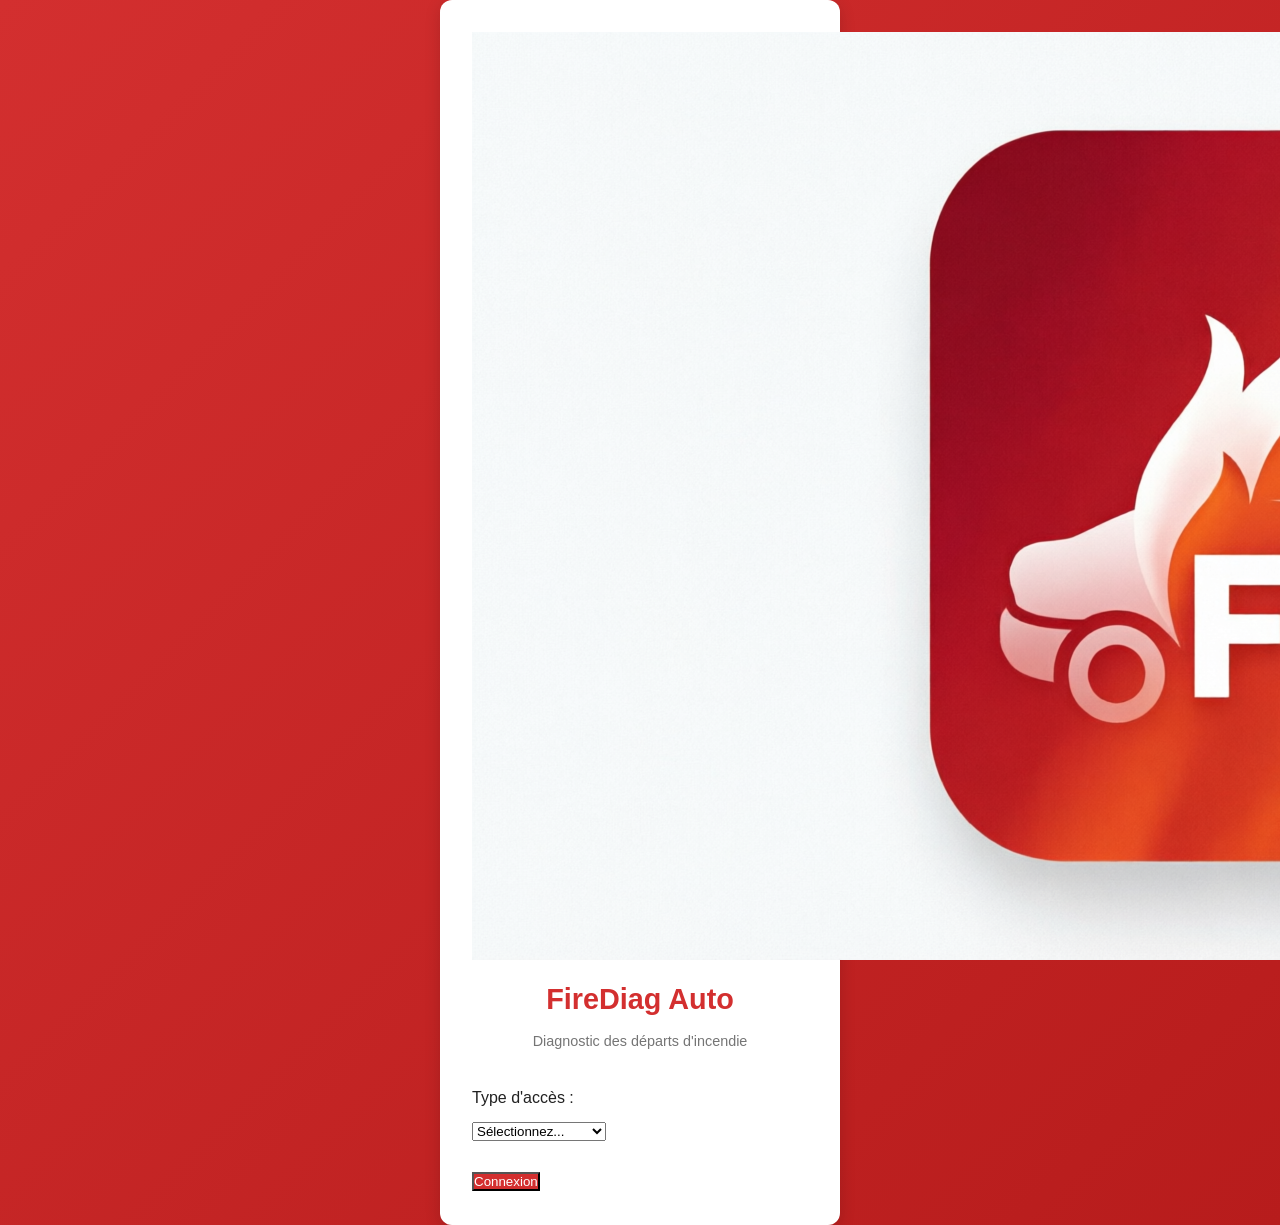
==== index.html @ faee96c7 "Update index.html for UI and functionality improvements" ====
<!DOCTYPE html>
<html lang="fr">
<head>
    <meta charset="UTF-8">
    <meta name="viewport" content="width=device-width, initial-scale=1.0">
    <meta name="theme-color" content="#d32f2f">
    <title>FireDiag Auto</title>
    <link rel="manifest" href="manifest.json">
    <link rel="stylesheet" href="css/style.css">
    <link rel="icon" href="images/icon-192.png">
</head>
<body>
    <!-- ÉCRAN DE CONNEXION -->
    <div id="loginScreen" class="screen active">
        <div class="login-container">
            <div class="logo">
                <img src="images/icon-512.png" alt="FireDiag Logo">
                <h1>FireDiag Auto</h1>
                <p>Diagnostic des départs d'incendie</p>
            </div>
            <form id="loginForm">
                <div class="form-group">
                    <label for="userType">Type d'accès :</label>
                    <select id="userType" required onchange="togglePasswordFields()">
                        <option value="">Sélectionnez...</option>
                        <option value="admin">Administrateur</option>
                        <option value="tier">Tiers (accès limité)</option>
                    </select>
                </div>
                <div class="form-group" id="passwordGroup" style="display:none;">
                    <label for="password">Mot de passe :</label>
                    <input type="password" id="password" placeholder="Entrez le mot de passe">
                </div>
                <div class="form-group" id="emailGroup" style="display:none;">
                    <label for="email">Email :</label>
                    <input type="email" id="email" placeholder="votre@email.com">
                </div>
                <button type="submit" class="btn-primary">Connexion</button>
            </form>
            <div id="loginError" class="error-message"></div>
        </div>
    </div>

    <!-- APPLICATION PRINCIPALE -->
    <div id="appScreen" class="screen" style="display:none;">
        <header class="app-header">
            <div class="header-left">
                <button id="menuToggle" class="menu-btn"></button>
                <h1>FireDiag Auto</h1>
            </div>
            <div class="header-right">
                <span id="connectionStatus" class="status-indicator online">●</span>
                <button id="logoutBtn" class="btn-logout">Déconnexion</button>
            </div>
        </header>

        <nav id="sideMenu" class="side-menu">
            <div class="menu-header">
                <h3>Menu</h3>
                <button id="closeMenu" class="close-btn">×</button>
            </div>
            <ul class="menu-items">
                <li><a href="#" onclick="showSection('accueil')" class="active">🏠 Accueil</a></li>
                <li><a href="#" onclick="showSection('incendie-electrique')">⚡ Incendie Électrique</a></li>
                <li><a href="#" onclick="showSection('incendie-mecanique')">🔥 Incendie Mécanique</a></li>
                <li><a href="#" onclick="showSection('batteries')"> Batteries HT/BT</a></li>
                <li><a href="#" onclick="showSection('cables-cosses')">🔌 Câbles & Cosses</a></li>
                <li><a href="#" onclick="showSection('feux-criminels')">🚨 Feux Criminels</a></li>
                <li><a href="#" onclick="showSection('recherche-ia')">🤖 Recherche IA</a></li>
                <li id="adminMenu" style="display:none;"><a href="#" onclick="showSection('admin')">⚙️ Administration</a></li>
            </ul>
        </nav>

        <main class="main-content">
            <section id="accueil" class="section active">
                <div class="welcome-card">
                    <h2>Bienvenue sur FireDiag Auto</h2>
                    <p>Application d'aide au diagnostic des départs d'incendie sur véhicules</p>
                </div>
                <div class="features-grid">
                    <div class="feature-card" onclick="showSection('incendie-electrique')">
                        <div class="feature-icon">⚡</div>
                        <h3>Incendies Électriques</h3>
                        <p>Court-circuit, surchauffe, surcharge</p>
                    </div>
                    <div class="feature-card" onclick="showSection('incendie-mecanique')">
                        <div class="feature-icon">🔥</div>
                        <h3>Incendies Mécaniques</h3>
                        <p>Fuites sur échappement, FAP</p>
                    </div>
                    <div class="feature-card" onclick="showSection('batteries')">
                        <div class="feature-icon">🔋</div>
                        <h3>Batteries</h3>
                        <p>HT, BT, consommation courant</p>
                    </div>
                    <div class="feature-card" onclick="showSection('cables-cosses')">
                        <div class="feature-icon">🔌</div>
                        <h3>Câblage</h3>
                        <p>Câbles, cosses, connectiques</p>
                    </div>
                </div>
            </section>

            <section id="incendie-electrique" class="section">
                <h2>⚡ Départs d'Incendie Électriques</h2>
                <div class="fiche-container">
                    <div class="fiche">
                        <h3>Court-Circuit</h3>
                        <img id="img-court-circuit" src="" alt="Court-circuit" style="width:100%; border-radius:8px;">
                    </div>
                </div>
            </section>

            <section id="incendie-mecanique" class="section">
                <h2> Départs d'Incendie Mécaniques</h2>
                <p style="padding:20px; background:#fff; border-radius:8px;">Fuites sur échappement, FAP</p>
            </section>

            <section id="batteries" class="section">
                <h2>🔋 Batteries HT/BT</h2>
                <p style="padding:20px; background:#fff; border-radius:8px;">Batteries haute et basse tension</p>
            </section>

            <section id="cables-cosses" class="section">
                <h2>🔌 Câbles & Cosses</h2>
                <p style="padding:20px; background:#fff; border-radius:8px;">Câblage et connectiques</p>
            </section>

            <section id="feux-criminels" class="section">
                <h2> Feux Criminels</h2>
                <p style="padding:20px; background:#fff; border-radius:8px;">Identification des feux criminels</p>
            </section>

            <section id="recherche-ia" class="section">
                <h2>🤖 Recherche IA</h2>
                <p style="padding:20px; background:#fff; border-radius:8px;">Recherche Gemini AI</p>
            </section>

            <section id="admin" class="section">
                <h2>⚙️ Administration</h2>
                <div class="admin-panel">
                    <div class="admin-card">
                        <h3>🔑 Clé API Gemini</h3>
                        <input type="password" id="geminiKeyInput" placeholder="Clé API Gemini" style="width:100%; padding:10px; margin:10px 0; border-radius:6px; border:1px solid #ddd;">
                        <button onclick="saveGeminiKey()" class="btn-primary">💾 Sauvegarder</button>
                    </div>
                    <div class="admin-card">
                        <h3> Télécharger les Images</h3>
                        <p>Téléchargez les 11 images pour le mode hors ligne</p>
                        <button onclick="downloadAllImages()" class="btn-primary" id="downloadBtn">📥 Télécharger toutes les images</button>
                        <div id="downloadProgress" style="margin-top:15px; display:none;">
                            <div style="background:#e0e0e0; border-radius:8px; overflow:hidden; height:24px;">
                                <div id="progressBar" style="background:#4caf50; height:100%; width:0%; transition:width 0.3s;"></div>
                            </div>
                            <p id="downloadStatus" style="margin-top:8px; font-size:14px;"></p>
                        </div>
                        <div id="downloadResult" style="margin-top:10px;"></div>
                    </div>
                </div>
            </section>
        </main>
    </div>

    <div id="overlay" class="overlay" style="display:none;"></div>

    <script>
        // AUTHENTIFICATION
        let currentUserType = null;

        function togglePasswordFields() {
            const userType = document.getElementById('userType').value;
            const passwordGroup = document.getElementById('passwordGroup');
            const emailGroup = document.getElementById('emailGroup');
            
            if (userType === 'admin') {
                passwordGroup.style.display = 'block';
                emailGroup.style.display = 'none';
            } else if (userType === 'tier') {
                passwordGroup.style.display = 'block';
                emailGroup.style.display = 'block';
            } else {
                passwordGroup.style.display = 'none';
                emailGroup.style.display = 'none';
            }
        }

        document.getElementById('loginForm').addEventListener('submit', function(e) {
            e.preventDefault();
            const userType = document.getElementById('userType').value;
            const password = document.getElementById('password').value;
            const email = document.getElementById('email').value;
            const errorDiv = document.getElementById('loginError');

            if (userType === 'admin' && password === 'Kevin83600') {
                currentUserType = 'admin';
                document.getElementById('loginScreen').classList.remove('active');
                document.getElementById('appScreen').classList.add('active');
                document.getElementById('appScreen').style.display = 'block';
                document.getElementById('adminMenu').style.display = 'block';
            } else if (userType === 'tier' && email && password) {
                currentUserType = 'tier';
                document.getElementById('loginScreen').classList.remove('active');
                document.getElementById('appScreen').classList.add('active');
                document.getElementById('appScreen').style.display = 'block';
                document.getElementById('adminMenu').style.display = 'none';
            } else {
                errorDiv.textContent = ' Identifiants incorrects';
                errorDiv.classList.add('show');
            }
        });

        document.getElementById('logoutBtn').addEventListener('click', function() {
            currentUserType = null;
            document.getElementById('appScreen').classList.remove('active');
            document.getElementById('appScreen').style.display = 'none';
            document.getElementById('loginScreen').classList.add('active');
            document.getElementById('loginForm').reset();
        });

        function showSection(sectionId) {
            document.querySelectorAll('.section').forEach(s => s.classList.remove('active'));
            document.getElementById(sectionId).classList.add('active');
            document.getElementById('sideMenu').classList.remove('active');
            document.getElementById('overlay').style.display = 'none';
        }

        document.getElementById('menuToggle').addEventListener('click', function() {
            document.getElementById('sideMenu').classList.add('active');
            document.getElementById('overlay').style.display = 'block';
        });

        document.getElementById('closeMenu').addEventListener('click', function() {
            document.getElementById('sideMenu').classList.remove('active');
            document.getElementById('overlay').style.display = 'none';
        });

        // SAUVEGARDER CLÉ GEMINI
        function saveGeminiKey() {
            const key = document.getElementById('geminiKeyInput').value;
            if (key) {
                localStorage.setItem('geminiApiKey', key);
                alert('✅ Clé Gemini sauvegardée !');
            } else {
                alert('⚠️ Veuillez entrer une clé');
            }
        }

        // TÉLÉCHARGER LES IMAGES - FONCTION COMPLÈTE
        async function downloadAllImages() {
            const images = [
                { id: 'court-circuit', url: 'https://images.unsplash.com/photo-1581092160607-ee22621dd758?w=800' },
                { id: 'surchauffe', url: 'https://images.unsplash.com/photo-1518709268805-4e9042af2176?w=800' },
                { id: 'surcharge', url: 'https://images.unsplash.com/photo-1558618666-fcd25c85cd64?w=800' },
                { id: 'echappement', url: 'https://images.unsplash.com/photo-1486262715619-67b85e0b08d3?w=800' },
                { id: 'fap', url: 'https://images.unsplash.com/photo-1530046339160-ce3e530c7d2f?w=800' },
                { id: 'batterie-bt', url: 'https://images.unsplash.com/photo-1620714223084-8fcacc6dfd8d?w=800' },
                { id: 'batterie-ht', url: 'https://images.unsplash.com/photo-1593941707882-a5bba14938c7?w=800' },
                { id: 'consommation', url: 'https://images.unsplash.com/photo-1581092160607-ee22621dd758?w=800' },
                { id: 'cables', url: 'https://images.unsplash.com/photo-1558618666-fcd25c85cd64?w=800' },
                { id: 'cosses', url: 'https://images.unsplash.com/photo-1620714223084-8fcacc6dfd8d?w=800' },
                { id: 'feu-criminel', url: 'https://images.unsplash.com/photo-1599839619722-39751411ea63?w=800' }
            ];

            const btn = document.getElementById('downloadBtn');
            const progressDiv = document.getElementById('downloadProgress');
            const progressBar = document.getElementById('progressBar');
            const statusText = document.getElementById('downloadStatus');
            const resultDiv = document.getElementById('downloadResult');

            btn.disabled = true;
            progressDiv.style.display = 'block';
            resultDiv.innerHTML = '';

            let successCount = 0;
            let errorCount = 0;

            for (let i = 0; i < images.length; i++) {
                const img = images[i];
                statusText.textContent = `Téléchargement ${i + 1}/${images.length} : ${img.id}...`;
                progressBar.style.width = ((i + 1) / images.length * 100) + '%';

                try {
                    const response = await fetch(img.url);
                    const blob = await response.blob();
                    
                    // Convertir en base64
                    const reader = new FileReader();
                    reader.onloadend = function() {
                        const base64data = reader.result;
                        
                        // Sauvegarder dans IndexedDB
                        saveImageToIndexedDB(img.id, base64data);
                        
                        // Mettre à jour l'image si elle existe dans le DOM
                        const imgElement = document.getElementById(`img-${img.id}`);
                        if (imgElement) {
                            imgElement.src = base64data;
                        }
                        
                        successCount++;
                        statusText.textContent = `✅ ${successCount}/${images.length} images téléchargées`;
                        
                        // Dernière image
                        if (i === images.length - 1) {
                            setTimeout(() => {
                                resultDiv.innerHTML = `<div style="padding:12px; background:#c8e6c9; border-radius:8px; color:#2e7d32;">
                                    ✅ Téléchargement terminé !<br>
                                    Succès : ${successCount}/${images.length}<br>
                                    Erreurs : ${errorCount}
                                </div>`;
                                btn.disabled = false;
                            }, 500);
                        }
                    };
                    reader.readAsDataURL(blob);
                    
                    // Attendre un peu entre chaque image
                    await new Promise(resolve => setTimeout(resolve, 300));
                    
                } catch (error) {
                    errorCount++;
                    console.error(`Erreur ${img.id}:`, error);
                    statusText.textContent = `❌ Erreur sur ${img.id}`;
                }
            }
        }

        // Sauvegarder dans IndexedDB
        function saveImageToIndexedDB(id, base64data) {
            const request = indexedDB.open('FireDiagImages', 1);
            
            request.onupgradeneeded = function(e) {
                const db = e.target.result;
                if (!db.objectStoreNames.contains('images')) {
                    db.createObjectStore('images', { keyPath: 'id' });
                }
            };
            
            request.onsuccess = function(e) {
                const db = e.target.result;
                const transaction = db.transaction(['images'], 'readwrite');
                const store = transaction.objectStore('images');
                store.put({ id: id, data: base64data, date: Date.now() });
            };
        }

        // Charger les images au démarrage
        function loadSavedImages() {
            const request = indexedDB.open('FireDiagImages', 1);
            
            request.onsuccess = function(e) {
                const db = e.target.result;
                const transaction = db.transaction(['images'], 'readonly');
                const store = transaction.objectStore('images');
                const getAllRequest = store.getAll();
                
                getAllRequest.onsuccess = function() {
                    const images = getAllRequest.result;
                    images.forEach(img => {
                        const imgElement = document.getElementById(`img-${img.id}`);
                        if (imgElement) {
                            imgElement.src = img.data;
                        }
                    });
                };
            };
        }

        // Charger les images sauvegardées au démarrage
        window.addEventListener('load', loadSavedImages);

        console.log('FireDiag Auto v2.0 chargé - Admin: Kevin83600');
    </script>
</body>
</html>
---- css/style.css ----
/* Variables CSS */
:root {
  --primary-color: #d32f2f;
  --primary-dark: #b71c1c;
  --primary-light: #ffcdd2;
  --secondary-color: #1976d2;
  --accent-color: #ff6f00;
  --bg-color: #f5f5f5;
  --card-bg: #ffffff;
  --text-primary: #212121;
  --text-secondary: #757575;
  --border-color: #e0e0e0;
  --success-color: #388e3c;
  --warning-color: #f57c00;
  --error-color: #d32f2f;
  --shadow: 0 2px 8px rgba(0,0,0,0.1);
  --shadow-lg: 0 4px 16px rgba(0,0,0,0.15);
  --radius: 8px;
  --radius-lg: 12px;
}

/* Reset et base */
* {
  margin: 0;
  padding: 0;
  box-sizing: border-box;
}

body {
  font-family: 'Roboto', 'Segoe UI', Tahoma, Geneva, Verdana, sans-serif;
  background-color: var(--bg-color);
  color: var(--text-primary);
  line-height: 1.6;
  overflow-x: hidden;
}

/* Écrans */
.screen {
  display: none;
  min-height: 100vh;
}

.screen.active {
  display: block;
}

/* Écran de connexion */
#loginScreen {
  background: linear-gradient(135deg, var(--primary-color) 0%, var(--primary-dark) 100%);
  display: flex;
  align-items: center;
  justify-content: center;
}

.login-container {
  background: var(--card-bg);
  padding: 2rem;
  border-radius: var(--radius-lg);
  box-shadow: var(--shadow-lg);
  width: 90%;
  max-width: 400px;
}

.logo {
  text-align: center;
  margin-bottom: 2rem;
}

.logo .material-icons {
  font-size: 4rem;
  color: var(--primary-color);
}

.logo h1 {
  color: var(--primary-color);
  margin: 0.5rem 0;
  font-size: 1.8rem;
}

.logo p {
  color: var(--text-secondary);
  font-size: 0.9rem;
}

/* Formulaires */
.form-group {
  margin-bottom: 1.5rem;
}

.form-group label {
  display: block;
  margin-bottom: 0.5rem;
  font-weight: 500;
  color: var(--text-primary);
}

.form-group input {
  width: 100%;
  padding: 0.75rem;
  border: 2px solid var(--border-color);
  border-radius: var(--radius);
  font-size: 1rem;
  transition: border-color 0.3s;
}

.form-group input:focus {
  outline: none;
  border-color: var(--primary-color);
}

/* Boutons */
.btn {
  display: inline-flex;
  align-items: center;
  gap: 0.5rem;
  padding: 0.75rem 1.5rem;
  border: none;
  border-radius: var(--radius);
  font-size: 1rem;
  font-weight: 500;
  cursor: pointer;
  transition: all 0.3s;
  width: 100%;
  justify-content: center;
  margin-bottom: 0.75rem;
}

.btn-primary {
  background-color: var(--primary-color);
  color: white;
}

.btn-primary:hover {
  background-color: var(--primary-dark);
  transform: translateY(-2px);
  box-shadow: var(--shadow);
}

.btn-secondary {
  background-color: var(--bg-color);
  color: var(--text-primary);
  border: 2px solid var(--border-color);
}

.btn-secondary:hover {
  background-color: var(--border-color);
}

.btn-icon {
  background: none;
  border: none;
  cursor: pointer;
  padding: 0.5rem;
  border-radius: 50%;
  color: var(--text-primary);
  transition: background-color 0.3s;
}

.btn-icon:hover {
  background-color: var(--primary-light);
}

/* Header */
.app-header {
  background-color: var(--primary-color);
  color: white;
  padding: 1rem;
  display: flex;
  justify-content: space-between;
  align-items: center;
  box-shadow: var(--shadow);
  position: sticky;
  top: 0;
  z-index: 100;
}

.header-left {
  display: flex;
  align-items: center;
  gap: 0.75rem;
}

.header-left .material-icons {
  font-size: 2rem;
}

.header-left h1 {
  font-size: 1.2rem;
  font-weight: 600;
}

.header-right {
  display: flex;
  align-items: center;
  gap: 0.75rem;
}

.status-indicator {
  display: flex;
  align-items: center;
  gap: 0.25rem;
  font-size: 0.8rem;
  padding: 0.25rem 0.5rem;
  background-color: rgba(255,255,255,0.2);
  border-radius: var(--radius);
}

.status-indicator.online {
  color: #4caf50;
}

.status-indicator.offline {
  color: #ffc107;
}

.user-badge {
  background-color: var(--accent-color);
  padding: 0.25rem 0.75rem;
  border-radius: var(--radius);
  font-size: 0.8rem;
  font-weight: 500;
}

/* Navigation */
.main-nav {
  background-color: var(--card-bg);
  display: flex;
  justify-content: space-around;
  padding: 0.5rem;
  box-shadow: var(--shadow);
  position: sticky;
  top: 60px;
  z-index: 99;
}

.nav-btn {
  display: flex;
  flex-direction: column;
  align-items: center;
  gap: 0.25rem;
  padding: 0.5rem 1rem;
  background: none;
  border: none;
  color: var(--text-secondary);
  cursor: pointer;
  border-radius: var(--radius);
  transition: all 0.3s;
  font-size: 0.75rem;
}

.nav-btn.active {
  color: var(--primary-color);
  background-color: var(--primary-light);
}

.nav-btn .material-icons {
  font-size: 1.5rem;
}

/* Contenu principal */
.main-content {
  padding: 1rem;
  padding-bottom: 80px;
}

/* Sections */
.section {
  display: none;
}

.section.active {
  display: block;
  animation: fadeIn 0.3s;
}

@keyframes fadeIn {
  from { opacity: 0; transform: translateY(10px); }
  to { opacity: 1; transform: translateY(0); }
}

.section-header {
  display: flex;
  justify-content: space-between;
  align-items: center;
  margin-bottom: 1rem;
}

.section-header h2 {
  color: var(--text-primary);
  font-size: 1.5rem;
}

/* Cartes */
.welcome-card {
  background: linear-gradient(135deg, var(--primary-color), var(--secondary-color));
  color: white;
  padding: 2rem;
  border-radius: var(--radius-lg);
  margin-bottom: 1.5rem;
  box-shadow: var(--shadow-lg);
}

.welcome-card h2 {
  margin-bottom: 0.5rem;
}

.cards-grid {
  display: grid;
  grid-template-columns: repeat(auto-fit, minmax(250px, 1fr));
  gap: 1rem;
  margin-top: 1rem;
}

.info-card {
  background-color: var(--card-bg);
  padding: 1.5rem;
  border-radius: var(--radius);
  box-shadow: var(--shadow);
  cursor: pointer;
  transition: all 0.3s;
  text-align: center;
}

.info-card:hover {
  transform: translateY(-4px);
  box-shadow: var(--shadow-lg);
}

.info-card .material-icons {
  font-size: 3rem;
  color: var(--primary-color);
  margin-bottom: 0.75rem;
}

.info-card h4 {
  margin-bottom: 0.5rem;
  color: var(--text-primary);
}

.info-card p {
  color: var(--text-secondary);
  font-size: 0.9rem;
}

/* Recherche IA */
.search-section {
  padding: 1rem;
  background-color: var(--card-bg);
  margin-bottom: 1rem;
  box-shadow: var(--shadow);
}

.search-container {
  display: flex;
  align-items: center;
  gap: 0.5rem;
  background-color: var(--bg-color);
  padding: 0.5rem 1rem;
  border-radius: var(--radius);
  border: 2px solid var(--border-color);
}

.search-container input {
  flex: 1;
  border: none;
  background: none;
  padding: 0.5rem;
  font-size: 1rem;
  outline: none;
}

.btn-search {
  background-color: var(--secondary-color);
  color: white;
  border: none;
  padding: 0.5rem;
  border-radius: 50%;
  cursor: pointer;
  transition: all 0.3s;
}

.btn-search:hover {
  background-color: #1565c0;
  transform: scale(1.1);
}

.gemini-result {
  margin-top: 1rem;
  padding: 1rem;
  background-color: var(--bg-color);
  border-radius: var(--radius);
  border-left: 4px solid var(--secondary-color);
  display: none;
}

.gemini-result.active {
  display: block;
  animation: fadeIn 0.3s;
}

/* Filtres */
.filter-tabs {
  display: flex;
  gap: 0.5rem;
  margin-bottom: 1rem;
  overflow-x: auto;
  padding-bottom: 0.5rem;
}

.filter-btn {
  padding: 0.5rem 1rem;
  border: 2px solid var(--border-color);
  background-color: var(--card-bg);
  border-radius: 20px;
  cursor: pointer;
  white-space: nowrap;
  transition: all 0.3s;
}

.filter-btn.active {
  background-color: var(--primary-color);
  color: white;
  border-color: var(--primary-color);
}

/* Liste des fiches */
.fiches-list {
  display: grid;
  gap: 1rem;
}

.fiche-item {
  background-color: var(--card-bg);
  padding: 1.5rem;
  border-radius: var(--radius);
  box-shadow: var(--shadow);
  cursor: pointer;
  transition: all 0.3s;
}

.fiche-item:hover {
  transform: translateX(4px);
  box-shadow: var(--shadow-lg);
}

.fiche-item h3 {
  color: var(--primary-color);
  margin-bottom: 0.5rem;
}

.fiche-item .meta {
  display: flex;
  gap: 1rem;
  font-size: 0.85rem;
  color: var(--text-secondary);
  margin-top: 0.75rem;
}

/* Wizard Diagnostic */
.diagnostic-wizard {
  background-color: var(--card-bg);
  padding: 1.5rem;
  border-radius: var(--radius-lg);
  box-shadow: var(--shadow);
}

.wizard-step {
  display: none;
}

.wizard-step.active {
  display: block;
  animation: fadeIn 0.3s;
}

.wizard-step h3 {
  margin-bottom: 1rem;
  color: var(--text-primary);
}

.option-grid {
  display: grid;
  grid-template-columns: repeat(auto-fit, minmax(150px, 1fr));
  gap: 0.75rem;
}

.option-btn {
  padding: 1rem;
  border: 2px solid var(--border-color);
  background-color: var(--bg-color);
  border-radius: var(--radius);
  cursor: pointer;
  transition: all 0.3s;
  font-weight: 500;
}

.option-btn:hover,
.option-btn.selected {
  border-color: var(--primary-color);
  background-color: var(--primary-light);
  color: var(--primary-color);
}

.symptoms-list {
  display: flex;
  flex-direction: column;
  gap: 0.75rem;
}

.checkbox-item {
  display: flex;
  align-items: center;
  gap: 0.75rem;
  padding: 0.75rem;
  background-color: var(--bg-color);
  border-radius: var(--radius);
  cursor: pointer;
  transition: background-color 0.3s;
}

.checkbox-item:hover {
  background-color: var(--primary-light);
}

.checkbox-item input[type="checkbox"] {
  width: 20px;
  height: 20px;
  cursor: pointer;
}

.diagnostic-result {
  background-color: var(--bg-color);
  padding: 1.5rem;
  border-radius: var(--radius);
  margin: 1rem 0;
  border-left: 4px solid var(--secondary-color);
}

.wizard-nav {
  display: flex;
  justify-content: space-between;
  gap: 1rem;
  margin-top: 1.5rem;
}

.wizard-nav .btn {
  flex: 1;
}

/* Bibliothèque */
.biblio-categories {
  display: grid;
  gap: 1rem;
}

.category-card {
  background-color: var(--card-bg);
  padding: 1.5rem;
  border-radius: var(--radius);
  box-shadow: var(--shadow);
}

.category-card h3 {
  color: var(--primary-color);
  margin-bottom: 1rem;
  padding-bottom: 0.5rem;
  border-bottom: 2px solid var(--border-color);
}

.category-card ul {
  list-style: none;
  padding-left: 0;
}

.category-card li {
  padding: 0.5rem 0;
  padding-left: 1.5rem;
  position: relative;
  color: var(--text-secondary);
}

.category-card li:before {
  content: "•";
  color: var(--primary-color);
  font-weight: bold;
  position: absolute;
  left: 0;
}

/* Admin */
.admin-grid {
  display: grid;
  grid-template-columns: repeat(auto-fit, minmax(250px, 1fr));
  gap: 1rem;
}

.admin-card {
  background-color: var(--card-bg);
  padding: 1.5rem;
  border-radius: var(--radius);
  box-shadow: var(--shadow);
}

.admin-card h3 {
  margin-bottom: 1rem;
  color: var(--text-primary);
}

.activity-log {
  max-height: 200px;
  overflow-y: auto;
  background-color: var(--bg-color);
  padding: 0.75rem;
  border-radius: var(--radius);
  font-size: 0.85rem;
}

.log-entry {
  padding: 0.5rem;
  border-bottom: 1px solid var(--border-color);
}

.log-entry:last-child {
  border-bottom: none;
}

/* Modal */
.modal {
  display: none;
  position: fixed;
  top: 0;
  left: 0;
  width: 100%;
  height: 100%;
  background-color: rgba(0,0,0,0.5);
  z-index: 1000;
  overflow-y: auto;
}

.modal.active {
  display: flex;
  align-items: center;
  justify-content: center;
  padding: 1rem;
}

.modal-content {
  background-color: var(--card-bg);
  border-radius: var(--radius-lg);
  width: 100%;
  max-width: 800px;
  max-height: 90vh;
  overflow-y: auto;
  animation: slideUp 0.3s;
}

@keyframes slideUp {
  from { transform: translateY(50px); opacity: 0; }
  to { transform: translateY(0); opacity: 1; }
}

.modal-header {
  display: flex;
  justify-content: space-between;
  align-items: center;
  padding: 1.5rem;
  border-bottom: 2px solid var(--border-color);
}

.modal-header h2 {
  color: var(--primary-color);
}

.modal-close {
  background: none;
  border: none;
  cursor: pointer;
  padding: 0.5rem;
  border-radius: 50%;
  transition: background-color 0.3s;
}

.modal-close:hover {
  background-color: var(--bg-color);
}

.modal-body {
  padding: 1.5rem;
}

.modal-footer {
  padding: 1.5rem;
  border-top: 2px solid var(--border-color);
  display: flex;
  gap: 0.75rem;
  justify-content: flex-end;
}

/* Photo Modal */
.photo-modal .modal-content {
  max-width: 90%;
  background-color: transparent;
}

.photo-modal img {
  width: 100%;
  border-radius: var(--radius);
  box-shadow: var(--shadow-lg);
}

/* Statistiques */
.stats-section {
  margin-top: 2rem;
}

.stats-grid {
  display: grid;
  grid-template-columns: repeat(auto-fit, minmax(150px, 1fr));
  gap: 1rem;
  margin-top: 1rem;
}

.stat-item {
  background-color: var(--card-bg);
  padding: 1.5rem;
  border-radius: var(--radius);
  box-shadow: var(--shadow);
  text-align: center;
}

.stat-number {
  display: block;
  font-size: 2.5rem;
  font-weight: bold;
  color: var(--primary-color);
}

.stat-label {
  color: var(--text-secondary);
  font-size: 0.9rem;
}

/* Messages d'erreur */
.error-message {
  color: var(--error-color);
  padding: 0.75rem;
  background-color: var(--primary-light);
  border-radius: var(--radius);
  margin-top: 1rem;
  display: none;
}

.error-message.active {
  display: block;
}

/* Responsive */
@media (max-width: 768px) {
  .header-left h1 {
    display: none;
  }
  
  .nav-btn span:not(.material-icons) {
    display: none;
  }
  
  .cards-grid {
    grid-template-columns: 1fr;
  }
  
  .modal-content {
    margin: 0.5rem;
    max-height: 95vh;
  }
}

/* Mode hors ligne */
.offline-indicator {
  position: fixed;
  bottom: 0;
  left: 0;
  right: 0;
  background-color: var(--warning-color);
  color: white;
  padding: 0.75rem;
  text-align: center;
  display: none;
  z-index: 1001;
}

.offline-indicator.active {
  display: block;
}

/* Chargement */
.loading {
  display: inline-block;
  width: 20px;
  height: 20px;
  border: 3px solid rgba(255,255,255,0.3);
  border-radius: 50%;
  border-top-color: white;
  animation: spin 1s ease-in-out infinite;
}

@keyframes spin {
  to { transform: rotate(360deg); }
}

/* Impression PDF */
@media print {
  .no-print {
    display: none !important;
  }
  
  .modal-content {
    box-shadow: none;
    max-width: 100%;
  }
}

/* Animations */
@keyframes pulse {
  0%, 100% { transform: scale(1); }
  50% { transform: scale(1.05); }
}

.pulse {
  animation: pulse 2s infinite;
}
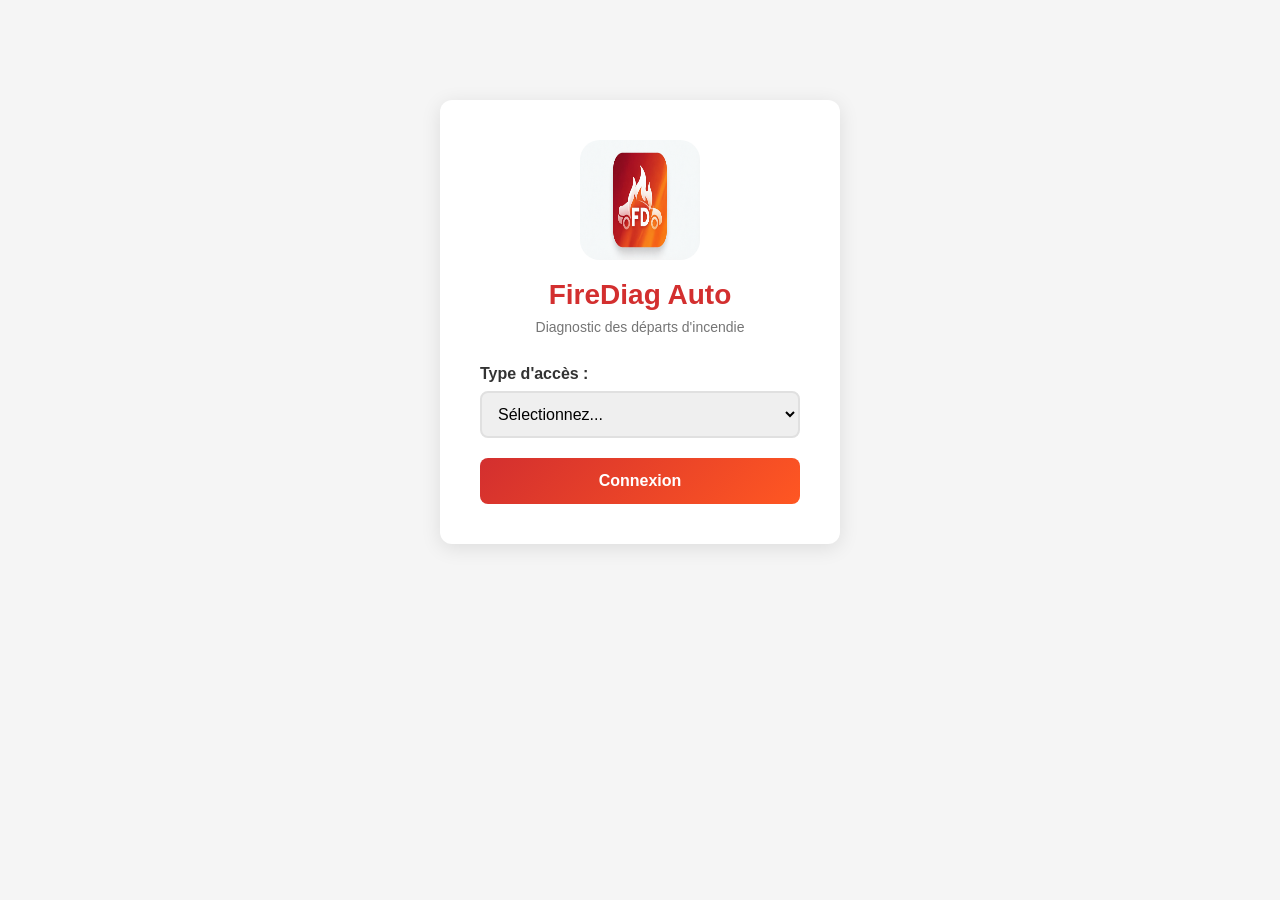
==== commit 6eec0f78: "Update index.html" ====
--- a/index.html
+++ b/index.html
@@ -6,8 +6,101 @@
     <meta name="theme-color" content="#d32f2f">
     <title>FireDiag Auto</title>
     <link rel="manifest" href="manifest.json">
-    <link rel="stylesheet" href="css/style.css">
     <link rel="icon" href="images/icon-192.png">
+    <style>
+        * { margin: 0; padding: 0; box-sizing: border-box; }
+        body { font-family: 'Segoe UI', Tahoma, Geneva, Verdana, sans-serif; background: #f5f5f5; }
+        
+        /* Login Screen */
+        .login-container { max-width: 400px; margin: 100px auto; padding: 40px; background: white; border-radius: 12px; box-shadow: 0 4px 20px rgba(0,0,0,0.1); }
+        .logo { text-align: center; margin-bottom: 30px; }
+        .logo img { width: 120px; height: 120px; border-radius: 20px; margin-bottom: 15px; }
+        .logo h1 { color: #d32f2f; font-size: 28px; margin-bottom: 8px; }
+        .logo p { color: #757575; font-size: 14px; }
+        
+        .form-group { margin-bottom: 20px; }
+        .form-group label { display: block; margin-bottom: 8px; font-weight: 600; color: #333; }
+        .form-group input, .form-group select { width: 100%; padding: 12px; border: 2px solid #e0e0e0; border-radius: 8px; font-size: 16px; }
+        .form-group input:focus, .form-group select:focus { outline: none; border-color: #d32f2f; }
+        
+        .btn-primary { width: 100%; padding: 14px; background: linear-gradient(135deg, #d32f2f, #ff5722); color: white; border: none; border-radius: 8px; font-size: 16px; font-weight: 600; cursor: pointer; }
+        .btn-primary:hover { transform: translateY(-2px); box-shadow: 0 4px 12px rgba(211,47,47,0.3); }
+        
+        .error-message { background: #ffebee; color: #c62828; padding: 12px; border-radius: 6px; margin-top: 15px; display: none; }
+        .error-message.show { display: block; }
+        
+        /* App Screen */
+        .app-header { background: linear-gradient(135deg, #d32f2f, #b71c1c); color: white; padding: 16px 20px; position: fixed; top: 0; left: 0; right: 0; z-index: 100; box-shadow: 0 2px 8px rgba(0,0,0,0.1); display: flex; justify-content: space-between; align-items: center; }
+        .header-left { display: flex; align-items: center; gap: 16px; }
+        .menu-btn { background: none; border: none; color: white; font-size: 24px; cursor: pointer; }
+        .app-header h1 { font-size: 20px; }
+        .header-right { display: flex; align-items: center; gap: 12px; }
+        .status-indicator { font-size: 12px; color: #4caf50; }
+        .btn-logout { padding: 8px 16px; background: rgba(255,255,255,0.2); color: white; border: none; border-radius: 6px; cursor: pointer; }
+        
+        /* Side Menu */
+        .side-menu { position: fixed; top: 0; left: -280px; width: 260px; height: 100vh; background: white; box-shadow: 2px 0 8px rgba(0,0,0,0.1); z-index: 200; transition: left 0.3s; overflow-y: auto; }
+        .side-menu.active { left: 0; }
+        .menu-header { background: linear-gradient(135deg, #d32f2f, #b71c1c); color: white; padding: 20px; display: flex; justify-content: space-between; align-items: center; }
+        .menu-header h3 { font-size: 18px; }
+        .close-btn { background: none; border: none; color: white; font-size: 28px; cursor: pointer; }
+        .menu-items { list-style: none; padding: 20px 0; }
+        .menu-items li a { display: block; padding: 14px 20px; color: #333; text-decoration: none; transition: all 0.2s; }
+        .menu-items li a:hover, .menu-items li a.active { background: #f5f5f5; color: #d32f2f; font-weight: 600; }
+        
+        .overlay { position: fixed; top: 0; left: 0; right: 0; bottom: 0; background: rgba(0,0,0,0.5); z-index: 150; display: none; }
+        .overlay.active { display: block; }
+        
+        /* Main Content */
+        .main-content { margin-top: 70px; padding: 20px; max-width: 1200px; margin-left: auto; margin-right: auto; }
+        .section { display: none; }
+        .section.active { display: block; animation: fadeIn 0.3s; }
+        @keyframes fadeIn { from { opacity: 0; transform: translateY(10px); } to { opacity: 1; transform: translateY(0); } }
+        
+        .section h2 { color: #d32f2f; margin-bottom: 24px; font-size: 26px; }
+        
+        /* Welcome Card */
+        .welcome-card { background: linear-gradient(135deg, #d32f2f, #ff5722); color: white; padding: 40px; border-radius: 16px; text-align: center; margin-bottom: 32px; box-shadow: 0 4px 16px rgba(211,47,47,0.3); }
+        .welcome-card h2 { color: white; margin-bottom: 12px; font-size: 28px; }
+        .welcome-card p { font-size: 16px; opacity: 0.95; }
+        
+        /* Features Grid */
+        .features-grid { display: grid; grid-template-columns: repeat(auto-fit, minmax(250px, 1fr)); gap: 20px; }
+        .feature-card { background: white; padding: 24px; border-radius: 12px; box-shadow: 0 2px 8px rgba(0,0,0,0.1); cursor: pointer; transition: all 0.2s; text-align: center; }
+        .feature-card:hover { transform: translateY(-4px); box-shadow: 0 4px 16px rgba(0,0,0,0.15); }
+        .feature-icon { font-size: 48px; margin-bottom: 16px; }
+        .feature-card h3 { color: #d32f2f; margin-bottom: 8px; font-size: 18px; }
+        .feature-card p { color: #757575; font-size: 14px; }
+        
+        /* Fiches */
+        .fiche-container { display: grid; gap: 24px; }
+        .fiche { background: white; border-radius: 12px; padding: 24px; box-shadow: 0 2px 8px rgba(0,0,0,0.1); }
+        .fiche h3 { color: #d32f2f; margin-bottom: 20px; font-size: 22px; padding-bottom: 12px; border-bottom: 2px solid #f5f5f5; }
+        .fiche-content { display: grid; grid-template-columns: 1fr 2fr; gap: 24px; }
+        @media (max-width: 768px) { .fiche-content { grid-template-columns: 1fr; } }
+        .fiche-image img { width: 100%; border-radius: 8px; box-shadow: 0 2px 8px rgba(0,0,0,0.1); }
+        .image-legend { font-size: 13px; color: #757575; font-style: italic; margin-top: 8px; padding: 8px; background: #f5f5f5; border-left: 3px solid #d32f2f; border-radius: 4px; }
+        .fiche-info h4 { color: #333; margin: 16px 0 8px 0; font-size: 16px; }
+        .fiche-info ul { margin-left: 20px; margin-bottom: 12px; }
+        .fiche-info li { margin-bottom: 6px; color: #555; }
+        .fiche-info p { color: #555; line-height: 1.6; }
+        
+        /* Admin Panel */
+        .admin-panel { display: grid; grid-template-columns: repeat(auto-fit, minmax(300px, 1fr)); gap: 24px; }
+        .admin-card { background: white; border-radius: 12px; padding: 24px; box-shadow: 0 2px 8px rgba(0,0,0,0.1); }
+        .admin-card h3 { color: #d32f2f; margin-bottom: 16px; font-size: 18px; }
+        .admin-card p { color: #757575; margin-bottom: 16px; }
+        .admin-form input { width: 100%; padding: 12px; margin-bottom: 12px; border: 2px solid #e0e0e0; border-radius: 8px; }
+        
+        /* Download Progress */
+        #downloadProgress { margin-top: 15px; }
+        #downloadProgressBar { background: #4caf50; height: 100%; width: 0%; transition: width 0.3s; border-radius: 8px; }
+        #downloadStatus { margin-top: 8px; font-size: 14px; color: #555; }
+        #downloadResult { margin-top: 10px; }
+        
+        .screen { display: none; }
+        .screen.active { display: block; }
+    </style>
 </head>
 <body>
     <!-- ÉCRAN DE CONNEXION -->
@@ -42,14 +135,14 @@
     </div>
 
     <!-- APPLICATION PRINCIPALE -->
-    <div id="appScreen" class="screen" style="display:none;">
+    <div id="appScreen" class="screen">
         <header class="app-header">
             <div class="header-left">
-                <button id="menuToggle" class="menu-btn"></button>
+                <button id="menuToggle" class="menu-btn">☰</button>
                 <h1>FireDiag Auto</h1>
             </div>
             <div class="header-right">
-                <span id="connectionStatus" class="status-indicator online">●</span>
+                <span id="connectionStatus" class="status-indicator">● Online</span>
                 <button id="logoutBtn" class="btn-logout">Déconnexion</button>
             </div>
         </header>
@@ -60,22 +153,25 @@
                 <button id="closeMenu" class="close-btn">×</button>
             </div>
             <ul class="menu-items">
-                <li><a href="#" onclick="showSection('accueil')" class="active">🏠 Accueil</a></li>
-                <li><a href="#" onclick="showSection('incendie-electrique')">⚡ Incendie Électrique</a></li>
-                <li><a href="#" onclick="showSection('incendie-mecanique')">🔥 Incendie Mécanique</a></li>
-                <li><a href="#" onclick="showSection('batteries')"> Batteries HT/BT</a></li>
-                <li><a href="#" onclick="showSection('cables-cosses')">🔌 Câbles & Cosses</a></li>
-                <li><a href="#" onclick="showSection('feux-criminels')">🚨 Feux Criminels</a></li>
-                <li><a href="#" onclick="showSection('recherche-ia')">🤖 Recherche IA</a></li>
-                <li id="adminMenu" style="display:none;"><a href="#" onclick="showSection('admin')">⚙️ Administration</a></li>
+                <li><a href="#" onclick="showSection('accueil')" id="link-accueil" class="active"> Accueil</a></li>
+                <li><a href="#" onclick="showSection('incendie-electrique')" id="link-incendie-electrique">⚡ Incendie Électrique</a></li>
+                <li><a href="#" onclick="showSection('incendie-mecanique')" id="link-incendie-mecanique">🔥 Incendie Mécanique</a></li>
+                <li><a href="#" onclick="showSection('batteries')" id="link-batteries"> Batteries HT/BT</a></li>
+                <li><a href="#" onclick="showSection('cables-cosses')" id="link-cables-cosses">🔌 Câbles & Cosses</a></li>
+                <li><a href="#" onclick="showSection('feux-criminels')" id="link-feux-criminels">🚨 Feux Criminels</a></li>
+                <li><a href="#" onclick="showSection('recherche-ia')" id="link-recherche-ia">🤖 Recherche IA</a></li>
+                <li id="adminMenu" style="display:none;"><a href="#" onclick="showSection('admin')" id="link-admin">⚙️ Administration</a></li>
             </ul>
         </nav>
 
+        <div id="overlay" class="overlay"></div>
+
         <main class="main-content">
+            <!-- ACCUEIL -->
             <section id="accueil" class="section active">
                 <div class="welcome-card">
                     <h2>Bienvenue sur FireDiag Auto</h2>
-                    <p>Application d'aide au diagnostic des départs d'incendie sur véhicules</p>
+                    <p>Application d'aide au diagnostic des départs d'incendie sur véhicules automobiles</p>
                 </div>
                 <div class="features-grid">
                     <div class="feature-card" onclick="showSection('incendie-electrique')">
@@ -84,7 +180,7 @@
                         <p>Court-circuit, surchauffe, surcharge</p>
                     </div>
                     <div class="feature-card" onclick="showSection('incendie-mecanique')">
-                        <div class="feature-icon">🔥</div>
+                        <div class="feature-icon"></div>
                         <h3>Incendies Mécaniques</h3>
                         <p>Fuites sur échappement, FAP</p>
                     </div>
@@ -101,54 +197,189 @@
                 </div>
             </section>
 
+            <!-- INCENDIE ÉLECTRIQUE -->
             <section id="incendie-electrique" class="section">
                 <h2>⚡ Départs d'Incendie Électriques</h2>
                 <div class="fiche-container">
                     <div class="fiche">
-                        <h3>Court-Circuit</h3>
-                        <img id="img-court-circuit" src="" alt="Court-circuit" style="width:100%; border-radius:8px;">
-                    </div>
-                </div>
-            </section>
-
+                        <h3>Court-Circuit Électrique</h3>
+                        <div class="fiche-content">
+                            <div class="fiche-image">
+                                <img id="img-court-circuit" src="https://images.unsplash.com/photo-1581092160607-ee22621dd758?w=800" alt="Court-circuit">
+                                <p class="image-legend">Fig. 1 : Fusion du cuivre et carbonisation</p>
+                            </div>
+                            <div class="fiche-info">
+                                <h4>Causes principales :</h4>
+                                <ul>
+                                    <li>Isolation dégradée des câbles</li>
+                                    <li>Frottement câble/carrosserie</li>
+                                    <li>Humidité dans les connecteurs</li>
+                                    <li>Serrage insuffisant des cosses</li>
+                                </ul>
+                                <h4>Signes visibles :</h4>
+                                <ul>
+                                    <li>Fusion localisée du cuivre</li>
+                                    <li>Marques d'arc électrique</li>
+                                    <li>Isolation carbonisée</li>
+                                </ul>
+                            </div>
+                        </div>
+                    </div>
+                    <div class="fiche">
+                        <h3>Surchauffe Électrique</h3>
+                        <div class="fiche-content">
+                            <div class="fiche-image">
+                                <img id="img-surchauffe" src="https://images.unsplash.com/photo-1518709268805-4e9042af2176?w=800" alt="Surchauffe">
+                                <p class="image-legend">Fig. 2 : Connecteur brûlé</p>
+                            </div>
+                            <div class="fiche-info">
+                                <h4>Causes principales :</h4>
+                                <ul>
+                                    <li>Sous-dimensionnement des câbles</li>
+                                    <li>Mauvais contact</li>
+                                    <li>Surcharge prolongée</li>
+                                </ul>
+                            </div>
+                        </div>
+                    </div>
+                </div>
+            </section>
+
+            <!-- INCENDIE MÉCANIQUE -->
             <section id="incendie-mecanique" class="section">
-                <h2> Départs d'Incendie Mécaniques</h2>
-                <p style="padding:20px; background:#fff; border-radius:8px;">Fuites sur échappement, FAP</p>
-            </section>
-
+                <h2>🔥 Départs d'Incendie Mécaniques</h2>
+                <div class="fiche-container">
+                    <div class="fiche">
+                        <h3>Fuites sur Échappement</h3>
+                        <div class="fiche-content">
+                            <div class="fiche-image">
+                                <img id="img-echappement" src="https://images.unsplash.com/photo-1486262715619-67b85e0b08d3?w=800" alt="Échappement">
+                                <p class="image-legend">Fig. 3 : Fuite d'huile sur turbo</p>
+                            </div>
+                            <div class="fiche-info">
+                                <h4>Points critiques :</h4>
+                                <ul>
+                                    <li>Collecteur (400-900°C)</li>
+                                    <li>Turbo (jusqu'à 1000°C)</li>
+                                    <li>Catalyseur/FAP (600-800°C)</li>
+                                </ul>
+                            </div>
+                        </div>
+                    </div>
+                </div>
+            </section>
+
+            <!-- BATTERIES -->
             <section id="batteries" class="section">
                 <h2>🔋 Batteries HT/BT</h2>
-                <p style="padding:20px; background:#fff; border-radius:8px;">Batteries haute et basse tension</p>
-            </section>
-
+                <div class="fiche-container">
+                    <div class="fiche">
+                        <h3>Batteries 12V/24V</h3>
+                        <div class="fiche-content">
+                            <div class="fiche-image">
+                                <img id="img-batterie-bt" src="https://images.unsplash.com/photo-1620714223084-8fcacc6dfd8d?w=800" alt="Batterie BT">
+                                <p class="image-legend">Fig. 4 : Batterie avec corrosion</p>
+                            </div>
+                            <div class="fiche-info">
+                                <h4>Caractéristiques :</h4>
+                                <ul>
+                                    <li>Tension: 12V ou 24V</li>
+                                    <li>Capacité: 40-100 Ah</li>
+                                    <li>Courant démarrage: 400-800A</li>
+                                </ul>
+                            </div>
+                        </div>
+                    </div>
+                    <div class="fiche">
+                        <h3>Batteries Haute Tension</h3>
+                        <div class="fiche-content">
+                            <div class="fiche-image">
+                                <img id="img-batterie-ht" src="https://images.unsplash.com/photo-1593941707882-a5bba14938c7?w=800" alt="Batterie HT">
+                                <p class="image-legend">Fig. 5 : Pack batterie 650V DC</p>
+                            </div>
+                            <div class="fiche-info">
+                                <h4>Risques :</h4>
+                                <ul>
+                                    <li>Emballement thermique</li>
+                                    <li>Électrocution (mortel)</li>
+                                    <li>Gaz toxiques</li>
+                                </ul>
+                            </div>
+                        </div>
+                    </div>
+                </div>
+            </section>
+
+            <!-- CÂBLES & COSSES -->
             <section id="cables-cosses" class="section">
                 <h2>🔌 Câbles & Cosses</h2>
-                <p style="padding:20px; background:#fff; border-radius:8px;">Câblage et connectiques</p>
-            </section>
-
+                <div class="fiche-container">
+                    <div class="fiche">
+                        <h3>Câbles et Câblages</h3>
+                        <div class="fiche-content">
+                            <div class="fiche-image">
+                                <img id="img-cables" src="https://images.unsplash.com/photo-1558618666-fcd25c85cd64?w=800" alt="Câbles">
+                                <p class="image-legend">Fig. 6 : Faisceau de câbles</p>
+                            </div>
+                            <div class="fiche-info">
+                                <h4>Types :</h4>
+                                <ul>
+                                    <li>FLRY-B: Standard</li>
+                                    <li>FLR2Y: 125°C</li>
+                                    <li>HV: Haute tension (orange)</li>
+                                </ul>
+                            </div>
+                        </div>
+                    </div>
+                </div>
+            </section>
+
+            <!-- FEUX CRIMINELS -->
             <section id="feux-criminels" class="section">
-                <h2> Feux Criminels</h2>
-                <p style="padding:20px; background:#fff; border-radius:8px;">Identification des feux criminels</p>
-            </section>
-
+                <h2>🚨 Feux Criminels</h2>
+                <div class="fiche">
+                    <h3>Comment Identifier</h3>
+                    <div class="fiche-content">
+                        <div class="fiche-image">
+                            <img id="img-feu-criminel" src="https://images.unsplash.com/photo-1599839619722-39751411ea63?w=800" alt="Feu criminel">
+                            <p class="image-legend">Fig. 7 : Véhicule après incendie</p>
+                        </div>
+                        <div class="fiche-info">
+                            <h4>Indices :</h4>
+                            <ul>
+                                <li>Points d'inflammation multiples</li>
+                                <li>Traces d'accélérateurs</li>
+                                <li>Destruction rapide</li>
+                                <li>Systèmes désactivés</li>
+                            </ul>
+                        </div>
+                    </div>
+                </div>
+            </section>
+
+            <!-- RECHERCHE IA -->
             <section id="recherche-ia" class="section">
                 <h2>🤖 Recherche IA</h2>
-                <p style="padding:20px; background:#fff; border-radius:8px;">Recherche Gemini AI</p>
-            </section>
-
+                <div class="fiche">
+                    <p style="padding:20px; background:#f5f5f5; border-radius:8px;">Fonctionnalité Gemini AI - Nécessite une clé API</p>
+                </div>
+            </section>
+
+            <!-- ADMINISTRATION -->
             <section id="admin" class="section">
-                <h2>⚙️ Administration</h2>
+                <h2>️ Administration</h2>
                 <div class="admin-panel">
                     <div class="admin-card">
                         <h3>🔑 Clé API Gemini</h3>
-                        <input type="password" id="geminiKeyInput" placeholder="Clé API Gemini" style="width:100%; padding:10px; margin:10px 0; border-radius:6px; border:1px solid #ddd;">
+                        <p>Modifiez la clé pour la recherche IA</p>
+                        <input type="password" id="geminiKeyInput" placeholder="Clé API Gemini">
                         <button onclick="saveGeminiKey()" class="btn-primary">💾 Sauvegarder</button>
                     </div>
                     <div class="admin-card">
                         <h3> Télécharger les Images</h3>
-                        <p>Téléchargez les 11 images pour le mode hors ligne</p>
-                        <button onclick="downloadAllImages()" class="btn-primary" id="downloadBtn">📥 Télécharger toutes les images</button>
-                        <div id="downloadProgress" style="margin-top:15px; display:none;">
+                        <p>Téléchargez les 11 images pour mode hors ligne</p>
+                        <button onclick="downloadAllImages()" class="btn-primary" id="downloadBtn">📥 Télécharger</button>
+                        <div id="downloadProgress" style="display:none; margin-top:15px;">
                             <div style="background:#e0e0e0; border-radius:8px; overflow:hidden; height:24px;">
                                 <div id="progressBar" style="background:#4caf50; height:100%; width:0%; transition:width 0.3s;"></div>
                             </div>
@@ -160,8 +391,6 @@
             </section>
         </main>
     </div>
-
-    <div id="overlay" class="overlay" style="display:none;"></div>
 
     <script>
         // AUTHENTIFICATION
@@ -169,19 +398,8 @@
 
         function togglePasswordFields() {
             const userType = document.getElementById('userType').value;
-            const passwordGroup = document.getElementById('passwordGroup');
-            const emailGroup = document.getElementById('emailGroup');
-            
-            if (userType === 'admin') {
-                passwordGroup.style.display = 'block';
-                emailGroup.style.display = 'none';
-            } else if (userType === 'tier') {
-                passwordGroup.style.display = 'block';
-                emailGroup.style.display = 'block';
-            } else {
-                passwordGroup.style.display = 'none';
-                emailGroup.style.display = 'none';
-            }
+            document.getElementById('passwordGroup').style.display = userType === 'admin' ? 'block' : 'none';
+            document.getElementById('emailGroup').style.display = userType === 'tier' ? 'block' : 'none';
         }
 
         document.getElementById('loginForm').addEventListener('submit', function(e) {
@@ -195,16 +413,14 @@
                 currentUserType = 'admin';
                 document.getElementById('loginScreen').classList.remove('active');
                 document.getElementById('appScreen').classList.add('active');
-                document.getElementById('appScreen').style.display = 'block';
                 document.getElementById('adminMenu').style.display = 'block';
             } else if (userType === 'tier' && email && password) {
                 currentUserType = 'tier';
                 document.getElementById('loginScreen').classList.remove('active');
                 document.getElementById('appScreen').classList.add('active');
-                document.getElementById('appScreen').style.display = 'block';
                 document.getElementById('adminMenu').style.display = 'none';
             } else {
-                errorDiv.textContent = ' Identifiants incorrects';
+                errorDiv.textContent = '❌ Mot de passe incorrect (admin: Kevin83600)';
                 errorDiv.classList.add('show');
             }
         });
@@ -212,18 +428,28 @@
         document.getElementById('logoutBtn').addEventListener('click', function() {
             currentUserType = null;
             document.getElementById('appScreen').classList.remove('active');
-            document.getElementById('appScreen').style.display = 'none';
             document.getElementById('loginScreen').classList.add('active');
             document.getElementById('loginForm').reset();
         });
 
+        // NAVIGATION
         function showSection(sectionId) {
+            // Cacher toutes les sections
             document.querySelectorAll('.section').forEach(s => s.classList.remove('active'));
+            // Montrer la section demandée
             document.getElementById(sectionId).classList.add('active');
+            // Mettre à jour le menu
+            document.querySelectorAll('.menu-items a').forEach(a => a.classList.remove('active'));
+            const activeLink = document.getElementById('link-' + sectionId);
+            if (activeLink) activeLink.classList.add('active');
+            // Fermer le menu
             document.getElementById('sideMenu').classList.remove('active');
             document.getElementById('overlay').style.display = 'none';
+            // Scroll en haut
+            window.scrollTo({ top: 0, behavior: 'smooth' });
         }
 
+        // MENU
         document.getElementById('menuToggle').addEventListener('click', function() {
             document.getElementById('sideMenu').classList.add('active');
             document.getElementById('overlay').style.display = 'block';
@@ -232,6 +458,11 @@
         document.getElementById('closeMenu').addEventListener('click', function() {
             document.getElementById('sideMenu').classList.remove('active');
             document.getElementById('overlay').style.display = 'none';
+        });
+
+        document.getElementById('overlay').addEventListener('click', function() {
+            document.getElementById('sideMenu').classList.remove('active');
+            this.style.display = 'none';
         });
 
         // SAUVEGARDER CLÉ GEMINI
@@ -240,24 +471,18 @@
             if (key) {
                 localStorage.setItem('geminiApiKey', key);
                 alert('✅ Clé Gemini sauvegardée !');
-            } else {
-                alert('⚠️ Veuillez entrer une clé');
             }
         }
 
-        // TÉLÉCHARGER LES IMAGES - FONCTION COMPLÈTE
+        // TÉLÉCHARGER IMAGES
         async function downloadAllImages() {
             const images = [
                 { id: 'court-circuit', url: 'https://images.unsplash.com/photo-1581092160607-ee22621dd758?w=800' },
                 { id: 'surchauffe', url: 'https://images.unsplash.com/photo-1518709268805-4e9042af2176?w=800' },
-                { id: 'surcharge', url: 'https://images.unsplash.com/photo-1558618666-fcd25c85cd64?w=800' },
                 { id: 'echappement', url: 'https://images.unsplash.com/photo-1486262715619-67b85e0b08d3?w=800' },
-                { id: 'fap', url: 'https://images.unsplash.com/photo-1530046339160-ce3e530c7d2f?w=800' },
                 { id: 'batterie-bt', url: 'https://images.unsplash.com/photo-1620714223084-8fcacc6dfd8d?w=800' },
                 { id: 'batterie-ht', url: 'https://images.unsplash.com/photo-1593941707882-a5bba14938c7?w=800' },
-                { id: 'consommation', url: 'https://images.unsplash.com/photo-1581092160607-ee22621dd758?w=800' },
                 { id: 'cables', url: 'https://images.unsplash.com/photo-1558618666-fcd25c85cd64?w=800' },
-                { id: 'cosses', url: 'https://images.unsplash.com/photo-1620714223084-8fcacc6dfd8d?w=800' },
                 { id: 'feu-criminel', url: 'https://images.unsplash.com/photo-1599839619722-39751411ea63?w=800' }
             ];
 
@@ -269,10 +494,7 @@
 
             btn.disabled = true;
             progressDiv.style.display = 'block';
-            resultDiv.innerHTML = '';
-
             let successCount = 0;
-            let errorCount = 0;
 
             for (let i = 0; i < images.length; i++) {
                 const img = images[i];
@@ -282,94 +504,60 @@
                 try {
                     const response = await fetch(img.url);
                     const blob = await response.blob();
-                    
-                    // Convertir en base64
                     const reader = new FileReader();
                     reader.onloadend = function() {
                         const base64data = reader.result;
-                        
-                        // Sauvegarder dans IndexedDB
-                        saveImageToIndexedDB(img.id, base64data);
-                        
-                        // Mettre à jour l'image si elle existe dans le DOM
-                        const imgElement = document.getElementById(`img-${img.id}`);
-                        if (imgElement) {
-                            imgElement.src = base64data;
-                        }
-                        
+                        const imgElement = document.getElementById('img-' + img.id);
+                        if (imgElement) imgElement.src = base64data;
+                        saveImageToDB(img.id, base64data);
                         successCount++;
-                        statusText.textContent = `✅ ${successCount}/${images.length} images téléchargées`;
-                        
-                        // Dernière image
-                        if (i === images.length - 1) {
-                            setTimeout(() => {
-                                resultDiv.innerHTML = `<div style="padding:12px; background:#c8e6c9; border-radius:8px; color:#2e7d32;">
-                                    ✅ Téléchargement terminé !<br>
-                                    Succès : ${successCount}/${images.length}<br>
-                                    Erreurs : ${errorCount}
-                                </div>`;
-                                btn.disabled = false;
-                            }, 500);
-                        }
                     };
                     reader.readAsDataURL(blob);
-                    
-                    // Attendre un peu entre chaque image
                     await new Promise(resolve => setTimeout(resolve, 300));
-                    
                 } catch (error) {
-                    errorCount++;
-                    console.error(`Erreur ${img.id}:`, error);
-                    statusText.textContent = `❌ Erreur sur ${img.id}`;
+                    console.error('Erreur:', error);
                 }
             }
+
+            setTimeout(() => {
+                resultDiv.innerHTML = '<div style="padding:12px; background:#c8e6c9; border-radius:8px; color:#2e7d32;">✅ Téléchargement terminé ! ' + successCount + '/' + images.length + '</div>';
+                btn.disabled = false;
+            }, 1000);
         }
 
-        // Sauvegarder dans IndexedDB
-        function saveImageToIndexedDB(id, base64data) {
+        function saveImageToDB(id, data) {
             const request = indexedDB.open('FireDiagImages', 1);
-            
             request.onupgradeneeded = function(e) {
                 const db = e.target.result;
                 if (!db.objectStoreNames.contains('images')) {
                     db.createObjectStore('images', { keyPath: 'id' });
                 }
             };
-            
             request.onsuccess = function(e) {
                 const db = e.target.result;
-                const transaction = db.transaction(['images'], 'readwrite');
-                const store = transaction.objectStore('images');
-                store.put({ id: id, data: base64data, date: Date.now() });
+                const tx = db.transaction(['images'], 'readwrite');
+                tx.objectStore('images').put({ id: id, data: data, date: Date.now() });
             };
         }
 
-        // Charger les images au démarrage
         function loadSavedImages() {
             const request = indexedDB.open('FireDiagImages', 1);
-            
             request.onsuccess = function(e) {
                 const db = e.target.result;
-                const transaction = db.transaction(['images'], 'readonly');
-                const store = transaction.objectStore('images');
-                const getAllRequest = store.getAll();
-                
-                getAllRequest.onsuccess = function() {
-                    const images = getAllRequest.result;
-                    images.forEach(img => {
-                        const imgElement = document.getElementById(`img-${img.id}`);
-                        if (imgElement) {
-                            imgElement.src = img.data;
-                        }
+                const tx = db.transaction(['images'], 'readonly');
+                const store = tx.objectStore('images');
+                const getAll = store.getAll();
+                getAll.onsuccess = function() {
+                    getAll.result.forEach(img => {
+                        const imgElement = document.getElementById('img-' + img.id);
+                        if (imgElement) imgElement.src = img.data;
                     });
                 };
             };
         }
 
-        // Charger les images sauvegardées au démarrage
         window.addEventListener('load', loadSavedImages);
-
-        console.log('FireDiag Auto v2.0 chargé - Admin: Kevin83600');
+        console.log('FireDiag Auto v3.0 chargé - Admin: Kevin83600');
     </script>
 </body>
 </html>
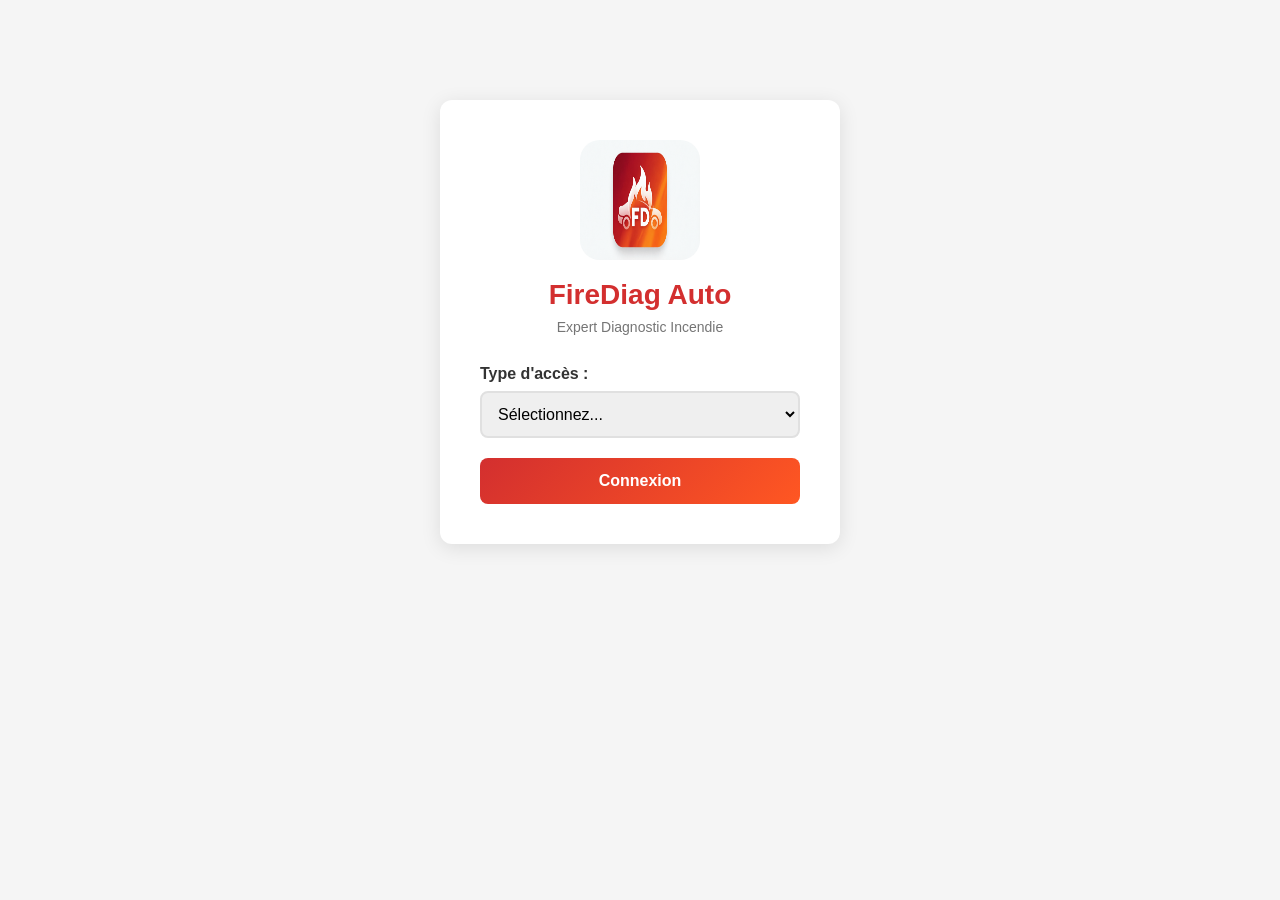
==== commit 179798f4: "Update fmt.Println to print 'Goodbye World'" ====
--- a/index.html
+++ b/index.html
@@ -4,14 +4,13 @@
     <meta charset="UTF-8">
     <meta name="viewport" content="width=device-width, initial-scale=1.0">
     <meta name="theme-color" content="#d32f2f">
-    <title>FireDiag Auto</title>
+    <title>FireDiag Auto - Expert Diagnostic</title>
     <link rel="manifest" href="manifest.json">
     <link rel="icon" href="images/icon-192.png">
     <style>
         * { margin: 0; padding: 0; box-sizing: border-box; }
         body { font-family: 'Segoe UI', Tahoma, Geneva, Verdana, sans-serif; background: #f5f5f5; }
         
-        /* Login Screen */
         .login-container { max-width: 400px; margin: 100px auto; padding: 40px; background: white; border-radius: 12px; box-shadow: 0 4px 20px rgba(0,0,0,0.1); }
         .logo { text-align: center; margin-bottom: 30px; }
         .logo img { width: 120px; height: 120px; border-radius: 20px; margin-bottom: 15px; }
@@ -29,7 +28,6 @@
         .error-message { background: #ffebee; color: #c62828; padding: 12px; border-radius: 6px; margin-top: 15px; display: none; }
         .error-message.show { display: block; }
         
-        /* App Screen */
         .app-header { background: linear-gradient(135deg, #d32f2f, #b71c1c); color: white; padding: 16px 20px; position: fixed; top: 0; left: 0; right: 0; z-index: 100; box-shadow: 0 2px 8px rgba(0,0,0,0.1); display: flex; justify-content: space-between; align-items: center; }
         .header-left { display: flex; align-items: center; gap: 16px; }
         .menu-btn { background: none; border: none; color: white; font-size: 24px; cursor: pointer; }
@@ -38,61 +36,81 @@
         .status-indicator { font-size: 12px; color: #4caf50; }
         .btn-logout { padding: 8px 16px; background: rgba(255,255,255,0.2); color: white; border: none; border-radius: 6px; cursor: pointer; }
         
-        /* Side Menu */
-        .side-menu { position: fixed; top: 0; left: -280px; width: 260px; height: 100vh; background: white; box-shadow: 2px 0 8px rgba(0,0,0,0.1); z-index: 200; transition: left 0.3s; overflow-y: auto; }
+        .side-menu { position: fixed; top: 0; left: -280px; width: 280px; height: 100vh; background: white; box-shadow: 2px 0 8px rgba(0,0,0,0.15); z-index: 200; transition: left 0.3s; overflow-y: auto; }
         .side-menu.active { left: 0; }
         .menu-header { background: linear-gradient(135deg, #d32f2f, #b71c1c); color: white; padding: 20px; display: flex; justify-content: space-between; align-items: center; }
         .menu-header h3 { font-size: 18px; }
         .close-btn { background: none; border: none; color: white; font-size: 28px; cursor: pointer; }
         .menu-items { list-style: none; padding: 20px 0; }
-        .menu-items li a { display: block; padding: 14px 20px; color: #333; text-decoration: none; transition: all 0.2s; }
-        .menu-items li a:hover, .menu-items li a.active { background: #f5f5f5; color: #d32f2f; font-weight: 600; }
+        .menu-items li a { display: block; padding: 14px 20px; color: #333; text-decoration: none; transition: all 0.2s; border-left: 4px solid transparent; }
+        .menu-items li a:hover, .menu-items li a.active { background: #fff3f3; color: #d32f2f; font-weight: 600; border-left-color: #d32f2f; }
         
         .overlay { position: fixed; top: 0; left: 0; right: 0; bottom: 0; background: rgba(0,0,0,0.5); z-index: 150; display: none; }
         .overlay.active { display: block; }
         
-        /* Main Content */
-        .main-content { margin-top: 70px; padding: 20px; max-width: 1200px; margin-left: auto; margin-right: auto; }
+        .main-content { margin-top: 70px; padding: 20px; max-width: 1400px; margin-left: auto; margin-right: auto; }
         .section { display: none; }
         .section.active { display: block; animation: fadeIn 0.3s; }
         @keyframes fadeIn { from { opacity: 0; transform: translateY(10px); } to { opacity: 1; transform: translateY(0); } }
         
-        .section h2 { color: #d32f2f; margin-bottom: 24px; font-size: 26px; }
-        
-        /* Welcome Card */
+        .section h2 { color: #d32f2f; margin-bottom: 24px; font-size: 28px; padding-bottom: 12px; border-bottom: 3px solid #f5f5f5; }
+        .section-intro { background: white; padding: 20px; border-radius: 12px; margin-bottom: 24px; box-shadow: 0 2px 8px rgba(0,0,0,0.1); border-left: 4px solid #d32f2f; }
+        
         .welcome-card { background: linear-gradient(135deg, #d32f2f, #ff5722); color: white; padding: 40px; border-radius: 16px; text-align: center; margin-bottom: 32px; box-shadow: 0 4px 16px rgba(211,47,47,0.3); }
         .welcome-card h2 { color: white; margin-bottom: 12px; font-size: 28px; }
         .welcome-card p { font-size: 16px; opacity: 0.95; }
         
-        /* Features Grid */
-        .features-grid { display: grid; grid-template-columns: repeat(auto-fit, minmax(250px, 1fr)); gap: 20px; }
-        .feature-card { background: white; padding: 24px; border-radius: 12px; box-shadow: 0 2px 8px rgba(0,0,0,0.1); cursor: pointer; transition: all 0.2s; text-align: center; }
-        .feature-card:hover { transform: translateY(-4px); box-shadow: 0 4px 16px rgba(0,0,0,0.15); }
-        .feature-icon { font-size: 48px; margin-bottom: 16px; }
-        .feature-card h3 { color: #d32f2f; margin-bottom: 8px; font-size: 18px; }
-        .feature-card p { color: #757575; font-size: 14px; }
-        
-        /* Fiches */
-        .fiche-container { display: grid; gap: 24px; }
-        .fiche { background: white; border-radius: 12px; padding: 24px; box-shadow: 0 2px 8px rgba(0,0,0,0.1); }
-        .fiche h3 { color: #d32f2f; margin-bottom: 20px; font-size: 22px; padding-bottom: 12px; border-bottom: 2px solid #f5f5f5; }
-        .fiche-content { display: grid; grid-template-columns: 1fr 2fr; gap: 24px; }
-        @media (max-width: 768px) { .fiche-content { grid-template-columns: 1fr; } }
-        .fiche-image img { width: 100%; border-radius: 8px; box-shadow: 0 2px 8px rgba(0,0,0,0.1); }
+        .features-grid { display: grid; grid-template-columns: repeat(auto-fit, minmax(280px, 1fr)); gap: 20px; }
+        .feature-card { background: white; padding: 28px; border-radius: 12px; box-shadow: 0 2px 8px rgba(0,0,0,0.1); cursor: pointer; transition: all 0.2s; text-align: center; border: 2px solid transparent; }
+        .feature-card:hover { transform: translateY(-4px); box-shadow: 0 8px 24px rgba(0,0,0,0.15); border-color: #d32f2f; }
+        .feature-icon { font-size: 56px; margin-bottom: 16px; }
+        .feature-card h3 { color: #d32f2f; margin-bottom: 12px; font-size: 20px; }
+        .feature-card p { color: #757575; font-size: 14px; line-height: 1.6; }
+        
+        /* Fiches détaillées */
+        .fiche-container { display: grid; gap: 28px; }
+        .fiche { background: white; border-radius: 12px; padding: 28px; box-shadow: 0 2px 12px rgba(0,0,0,0.1); border-top: 4px solid #d32f2f; }
+        .fiche h3 { color: #d32f2f; margin-bottom: 20px; font-size: 24px; display: flex; align-items: center; gap: 12px; }
+        .fiche h3::before { content: "🔍"; font-size: 28px; }
+        
+        .fiche-section { margin: 24px 0; padding: 20px; background: #fafafa; border-radius: 8px; border-left: 4px solid #ff5722; }
+        .fiche-section h4 { color: #333; margin-bottom: 12px; font-size: 18px; font-weight: 700; }
+        .fiche-section h4::before { content: "▸ "; color: #d32f2f; }
+        .fiche-section ul { margin-left: 24px; margin-bottom: 12px; }
+        .fiche-section li { margin-bottom: 8px; color: #555; line-height: 1.6; }
+        .fiche-section p { color: #555; line-height: 1.8; margin-bottom: 12px; }
+        
+        .fiche-content { display: grid; grid-template-columns: 1fr 2fr; gap: 28px; margin: 20px 0; }
+        @media (max-width: 968px) { .fiche-content { grid-template-columns: 1fr; } }
+        
+        .image-gallery { display: grid; grid-template-columns: repeat(auto-fit, minmax(200px, 1fr)); gap: 16px; margin: 20px 0; }
+        .image-gallery img { width: 100%; height: 200px; object-fit: cover; border-radius: 8px; box-shadow: 0 2px 8px rgba(0,0,0,0.15); transition: transform 0.2s; }
+        .image-gallery img:hover { transform: scale(1.05); }
         .image-legend { font-size: 13px; color: #757575; font-style: italic; margin-top: 8px; padding: 8px; background: #f5f5f5; border-left: 3px solid #d32f2f; border-radius: 4px; }
-        .fiche-info h4 { color: #333; margin: 16px 0 8px 0; font-size: 16px; }
-        .fiche-info ul { margin-left: 20px; margin-bottom: 12px; }
-        .fiche-info li { margin-bottom: 6px; color: #555; }
-        .fiche-info p { color: #555; line-height: 1.6; }
-        
-        /* Admin Panel */
+        
+        .warning-box { background: #fff3cd; border-left: 4px solid #ff9800; padding: 16px; border-radius: 8px; margin: 16px 0; }
+        .warning-box.danger { background: #ffebee; border-left-color: #f44336; }
+        .warning-box.success { background: #e8f5e9; border-left-color: #4caf50; }
+        .warning-box strong { color: #333; }
+        
+        .diagnostic-table { width: 100%; border-collapse: collapse; margin: 20px 0; background: white; box-shadow: 0 2px 8px rgba(0,0,0,0.1); border-radius: 8px; overflow: hidden; }
+        .diagnostic-table th { background: linear-gradient(135deg, #d32f2f, #ff5722); color: white; padding: 14px; text-align: left; font-weight: 600; }
+        .diagnostic-table td { padding: 12px 14px; border-bottom: 1px solid #e0e0e0; }
+        .diagnostic-table tr:hover { background: #f5f5f5; }
+        .diagnostic-table tr:last-child td { border-bottom: none; }
+        
+        .badge { display: inline-block; padding: 4px 12px; border-radius: 12px; font-size: 12px; font-weight: 600; margin: 4px; }
+        .badge-red { background: #ffebee; color: #c62828; }
+        .badge-orange { background: #fff3e0; color: #ef6c00; }
+        .badge-green { background: #e8f5e9; color: #2e7d32; }
+        .badge-blue { background: #e3f2fd; color: #1565c0; }
+        
         .admin-panel { display: grid; grid-template-columns: repeat(auto-fit, minmax(300px, 1fr)); gap: 24px; }
         .admin-card { background: white; border-radius: 12px; padding: 24px; box-shadow: 0 2px 8px rgba(0,0,0,0.1); }
         .admin-card h3 { color: #d32f2f; margin-bottom: 16px; font-size: 18px; }
         .admin-card p { color: #757575; margin-bottom: 16px; }
         .admin-form input { width: 100%; padding: 12px; margin-bottom: 12px; border: 2px solid #e0e0e0; border-radius: 8px; }
         
-        /* Download Progress */
         #downloadProgress { margin-top: 15px; }
         #downloadProgressBar { background: #4caf50; height: 100%; width: 0%; transition: width 0.3s; border-radius: 8px; }
         #downloadStatus { margin-top: 8px; font-size: 14px; color: #555; }
@@ -100,6 +118,10 @@
         
         .screen { display: none; }
         .screen.active { display: block; }
+        
+        .expert-mode-banner { background: linear-gradient(135deg, #1565c0, #0d47a1); color: white; padding: 16px 24px; border-radius: 12px; margin-bottom: 24px; box-shadow: 0 4px 12px rgba(21,101,192,0.3); }
+        .expert-mode-banner h3 { font-size: 20px; margin-bottom: 8px; }
+        .expert-mode-banner p { opacity: 0.95; }
     </style>
 </head>
 <body>
@@ -109,14 +131,14 @@
             <div class="logo">
                 <img src="images/icon-512.png" alt="FireDiag Logo">
                 <h1>FireDiag Auto</h1>
-                <p>Diagnostic des départs d'incendie</p>
+                <p>Expert Diagnostic Incendie</p>
             </div>
             <form id="loginForm">
                 <div class="form-group">
                     <label for="userType">Type d'accès :</label>
                     <select id="userType" required onchange="togglePasswordFields()">
                         <option value="">Sélectionnez...</option>
-                        <option value="admin">Administrateur</option>
+                        <option value="admin">Expert (Administrateur)</option>
                         <option value="tier">Tiers (accès limité)</option>
                     </select>
                 </div>
@@ -139,7 +161,7 @@
         <header class="app-header">
             <div class="header-left">
                 <button id="menuToggle" class="menu-btn">☰</button>
-                <h1>FireDiag Auto</h1>
+                <h1>FireDiag Auto - Expert</h1>
             </div>
             <div class="header-right">
                 <span id="connectionStatus" class="status-indicator">● Online</span>
@@ -149,17 +171,17 @@
 
         <nav id="sideMenu" class="side-menu">
             <div class="menu-header">
-                <h3>Menu</h3>
+                <h3>Menu Expert</h3>
                 <button id="closeMenu" class="close-btn">×</button>
             </div>
             <ul class="menu-items">
                 <li><a href="#" onclick="showSection('accueil')" id="link-accueil" class="active"> Accueil</a></li>
-                <li><a href="#" onclick="showSection('incendie-electrique')" id="link-incendie-electrique">⚡ Incendie Électrique</a></li>
-                <li><a href="#" onclick="showSection('incendie-mecanique')" id="link-incendie-mecanique">🔥 Incendie Mécanique</a></li>
-                <li><a href="#" onclick="showSection('batteries')" id="link-batteries"> Batteries HT/BT</a></li>
-                <li><a href="#" onclick="showSection('cables-cosses')" id="link-cables-cosses">🔌 Câbles & Cosses</a></li>
+                <li><a href="#" onclick="showSection('incendie-electrique')" id="link-incendie-electrique">⚡ Incendies Électriques</a></li>
+                <li><a href="#" onclick="showSection('incendie-mecanique')" id="link-incendie-mecanique"> Incendies Mécaniques</a></li>
+                <li><a href="#" onclick="showSection('batteries')" id="link-batteries">🔋 Batteries HT/BT</a></li>
+                <li><a href="#" onclick="showSection('cables-cosses')" id="link-cables-cosses"> Câbles & Cosses</a></li>
                 <li><a href="#" onclick="showSection('feux-criminels')" id="link-feux-criminels">🚨 Feux Criminels</a></li>
-                <li><a href="#" onclick="showSection('recherche-ia')" id="link-recherche-ia">🤖 Recherche IA</a></li>
+                <li><a href="#" onclick="showSection('recherche-ia')" id="link-recherche-ia"> Recherche IA</a></li>
                 <li id="adminMenu" style="display:none;"><a href="#" onclick="showSection('admin')" id="link-admin">⚙️ Administration</a></li>
             </ul>
         </nav>
@@ -169,76 +191,254 @@
         <main class="main-content">
             <!-- ACCUEIL -->
             <section id="accueil" class="section active">
+                <div class="expert-mode-banner">
+                    <h3>🔥 Mode Expert Sapeur-Pompier</h3>
+                    <p>Fiches techniques détaillées pour l'investigation et le diagnostic des départs d'incendie sur véhicules automobiles</p>
+                </div>
                 <div class="welcome-card">
-                    <h2>Bienvenue sur FireDiag Auto</h2>
-                    <p>Application d'aide au diagnostic des départs d'incendie sur véhicules automobiles</p>
+                    <h2>FireDiag Auto - Expert Diagnostic</h2>
+                    <p>Application d'aide à l'investigation des départs d'incendie sur véhicules automobiles, poids lourds, engins de chantier et véhicules électriques</p>
                 </div>
                 <div class="features-grid">
                     <div class="feature-card" onclick="showSection('incendie-electrique')">
-                        <div class="feature-icon">⚡</div>
+                        <div class="feature-icon"></div>
                         <h3>Incendies Électriques</h3>
-                        <p>Court-circuit, surchauffe, surcharge</p>
+                        <p>Court-circuit, surchauffe, surcharge, arcs électriques</p>
                     </div>
                     <div class="feature-card" onclick="showSection('incendie-mecanique')">
-                        <div class="feature-icon"></div>
+                        <div class="feature-icon">🔥</div>
                         <h3>Incendies Mécaniques</h3>
-                        <p>Fuites sur échappement, FAP</p>
+                        <p>Fuites sur échappement, turbo, FAP, points chauds</p>
                     </div>
                     <div class="feature-card" onclick="showSection('batteries')">
                         <div class="feature-icon">🔋</div>
                         <h3>Batteries</h3>
-                        <p>HT, BT, consommation courant</p>
+                        <p>Batteries 12V/24V et haute tension (véhicules électriques)</p>
                     </div>
                     <div class="feature-card" onclick="showSection('cables-cosses')">
-                        <div class="feature-icon">🔌</div>
-                        <h3>Câblage</h3>
-                        <p>Câbles, cosses, connectiques</p>
+                        <div class="feature-icon"></div>
+                        <h3>Câblage & Connectique</h3>
+                        <p>Câbles, cosses, connecteurs, faisceaux</p>
                     </div>
                 </div>
             </section>
 
             <!-- INCENDIE ÉLECTRIQUE -->
             <section id="incendie-electrique" class="section">
-                <h2>⚡ Départs d'Incendie Électriques</h2>
+                <h2> Départs d'Incendie Électriques</h2>
+                
+                <div class="section-intro">
+                    <p><strong>Objectif :</strong> Identifier l'origine électrique d'un départ de feu par l'analyse des traces, des points de fusion et des circuits affectés.</p>
+                </div>
+
                 <div class="fiche-container">
-                    <div class="fiche">
+                    <!-- COURT-CIRCUIT -->
+                    <div class="fiche" id="fiche-court-circuit">
                         <h3>Court-Circuit Électrique</h3>
+                        
+                        <div class="fiche-section">
+                            <h4>Définition et Mécanisme</h4>
+                            <p>Un court-circuit se produit lorsque deux conducteurs de potentiels différents entrent en contact direct, créant un chemin de très faible résistance. Le courant augmente brutalement (jusqu'à 1000A), provoquant un échauffement instantané et une fusion locale du cuivre.</p>
+                        </div>
+
                         <div class="fiche-content">
                             <div class="fiche-image">
-                                <img id="img-court-circuit" src="https://images.unsplash.com/photo-1581092160607-ee22621dd758?w=800" alt="Court-circuit">
-                                <p class="image-legend">Fig. 1 : Fusion du cuivre et carbonisation</p>
+                                <div class="image-gallery">
+                                    <img id="img-cc-1" src="https://images.unsplash.com/photo-1581092160607-ee22621dd758?w=800" alt="Court-circuit 1">
+                                    <p class="image-legend">Fig. 1A : Fusion du cuivre avec projection</p>
+                                    <img id="img-cc-2" src="https://images.unsplash.com/photo-1518709268805-4e9042af2176?w=800" alt="Court-circuit 2">
+                                    <p class="image-legend">Fig. 1B : Arc électrique et carbonisation</p>
+                                </div>
                             </div>
                             <div class="fiche-info">
-                                <h4>Causes principales :</h4>
-                                <ul>
-                                    <li>Isolation dégradée des câbles</li>
-                                    <li>Frottement câble/carrosserie</li>
-                                    <li>Humidité dans les connecteurs</li>
-                                    <li>Serrage insuffisant des cosses</li>
-                                </ul>
-                                <h4>Signes visibles :</h4>
-                                <ul>
-                                    <li>Fusion localisée du cuivre</li>
-                                    <li>Marques d'arc électrique</li>
-                                    <li>Isolation carbonisée</li>
-                                </ul>
-                            </div>
-                        </div>
-                    </div>
-                    <div class="fiche">
+                                <div class="fiche-section">
+                                    <h4>Causes Principales</h4>
+                                    <ul>
+                                        <li><strong>Usure mécanique :</strong> Frottement câble/carrosserie sur 10 000+ km</li>
+                                        <li><strong>Dégradation isolation :</strong> Vieillissement thermique (>105°C), ozone, UV</li>
+                                        <li><strong>Humidité :</strong> Infiltration eau dans connecteurs (corrosion galvanique)</li>
+                                        <li><strong>Rongeurs :</strong> Dégâts souris sur faisceaux moteur</li>
+                                        <li><strong>Intervention incorrecte :</strong> Perçage carrosserie, ajout accessoires</li>
+                                        <li><strong>Serrage insuffisant :</strong> Cosses desserrées par vibrations</li>
+                                    </ul>
+                                </div>
+
+                                <div class="fiche-section">
+                                    <h4>Signes Visibles d'Investigation</h4>
+                                    <ul>
+                                        <li><span class="badge badge-red">Fusion cuivre</span> Perles de cuivre figées (température >1085°C)</li>
+                                        <li><span class="badge badge-red">Arc électrique</span> Marques en étoile, projection métal vaporisé</li>
+                                        <li><span class="badge badge-orange">Carbonisation</span> Isolation noire friable, odeur âcre</li>
+                                        <li><span class="badge badge-orange">Point d'origine</span> Dégâts maximum au point de contact</li>
+                                        <li><span class="badge badge-blue">Propagation</span> Dégâts décroissants depuis le point de court-circuit</li>
+                                    </ul>
+                                </div>
+                            </div>
+                        </div>
+
+                        <div class="fiche-section">
+                            <h4>Méthodologie d'Investigation</h4>
+                            <ol>
+                                <li><strong>Localiser le point d'origine :</strong> Rechercher la fusion la plus importante (règle du cône)</li>
+                                <li><strong>Analyser le type de fusion :</strong> 
+                                    <ul>
+                                        <li>Fusion instantanée = court-circuit franc</li>
+                                        <li>Fusion progressive = surchauffe</li>
+                                    </ul>
+                                </li>
+                                <li><strong>Vérifier la polarité :</strong> Le conducteur positif est généralement le plus affecté</li>
+                                <li><strong>Rechercher la cause :</strong> Usure, intervention, défaut fabrication</li>
+                                <li><strong>Mesurer l'isolement :</strong> Résistance >1 MΩ sur circuit sain (mégohmmètre 500V)</li>
+                            </ol>
+                        </div>
+
+                        <div class="warning-box danger">
+                            <strong>⚠️ Point Critique :</strong> Un court-circuit peut persister après l'extinction si la batterie n'est pas déconnectée. Risque de reprise de feu.
+                        </div>
+
+                        <div class="fiche-section">
+                            <h4>Diagnostic Différentiel</h4>
+                            <table class="diagnostic-table">
+                                <thead>
+                                    <tr>
+                                        <th>Caractéristique</th>
+                                        <th>Court-Circuit</th>
+                                        <th>Surchauffe</th>
+                                        <th>Surcharge</th>
+                                    </tr>
+                                </thead>
+                                <tbody>
+                                    <tr>
+                                        <td>Température</td>
+                                        <td>>1085°C (fusion Cu)</td>
+                                        <td>150-300°C</td>
+                                        <td>100-200°C</td>
+                                    </tr>
+                                    <tr>
+                                        <td>Vitesse</td>
+                                        <td>Instantané (ms)</td>
+                                        <td>Progressif (minutes)</td>
+                                        <td>Lent (heures)</td>
+                                    </tr>
+                                    <tr>
+                                        <td>Fusion cuivre</td>
+                                        <td>Oui, perles</td>
+                                        <td>Non</td>
+                                        <td>Non</td>
+                                    </tr>
+                                    <tr>
+                                        <td>Isolation</td>
+                                        <td>Carbonisée localement</td>
+                                        <td>Durcie sur longueur</td>
+                                        <td>Soufflée uniformément</td>
+                                    </tr>
+                                    <tr>
+                                        <td>Fusible</td>
+                                        <td>Grillé (explosé)</td>
+                                        <td>Souvent intact</td>
+                                        <td>Grillé (fondu)</td>
+                                    </tr>
+                                </tbody>
+                            </table>
+                        </div>
+                    </div>
+
+                    <!-- SURCHAUFFE -->
+                    <div class="fiche" id="fiche-surchauffe">
                         <h3>Surchauffe Électrique</h3>
+                        
                         <div class="fiche-content">
                             <div class="fiche-image">
-                                <img id="img-surchauffe" src="https://images.unsplash.com/photo-1518709268805-4e9042af2176?w=800" alt="Surchauffe">
-                                <p class="image-legend">Fig. 2 : Connecteur brûlé</p>
+                                <div class="image-gallery">
+                                    <img id="img-sh-1" src="https://images.unsplash.com/photo-1558618666-fcd25c85cd64?w=800" alt="Surchauffe 1">
+                                    <p class="image-legend">Fig. 2A : Connecteur oxydé échauffé</p>
+                                    <img id="img-sh-2" src="https://images.unsplash.com/photo-1486262715619-67b85e0b08d3?w=800" alt="Surchauffe 2">
+                                    <p class="image-legend">Fig. 2B : Isolation craquelée par chaleur</p>
+                                </div>
                             </div>
                             <div class="fiche-info">
-                                <h4>Causes principales :</h4>
-                                <ul>
-                                    <li>Sous-dimensionnement des câbles</li>
-                                    <li>Mauvais contact</li>
-                                    <li>Surcharge prolongée</li>
-                                </ul>
+                                <div class="fiche-section">
+                                    <h4>Mécanisme Physique</h4>
+                                    <p>La surchauffe résulte d'une résistance anormale au passage du courant (effet Joule : P = R × I²). Un mauvais contact multiplie la résistance par 10 à 100, générant une chaleur localisée excessive.</p>
+                                </div>
+
+                                <div class="fiche-section">
+                                    <h4>Causes Techniques</h4>
+                                    <ul>
+                                        <li><strong>Mauvais contact :</strong> Cosses oxydées (vert-de-gris), desserrées, mal serties</li>
+                                        <li><strong>Sous-dimensionnement :</strong> Section câble insuffisante pour l'intensité (ex: 1mm² pour 20A)</li>
+                                        <li><strong>Résistance de contact :</strong> >50 mΩ au lieu de <10 mΩ normal</li>
+                                        <li><strong>Ventilation bloquée :</strong> Calculateur, alternateurs surchauffés</li>
+                                        <li><strong>Ambiance thermique :</strong> Proximité échappement (>150°C)</li>
+                                    </ul>
+                                </div>
+
+                                <div class="fiche-section">
+                                    <h4>Signes Caractéristiques</h4>
+                                    <ul>
+                                        <li><span class="badge badge-orange">Isolation</span> Durcie, craquelée, changement couleur (brun → noir)</li>
+                                        <li><span class="badge badge-orange">Déformation</span> Connecteurs plastiques fondus localement</li>
+                                        <li><span class="badge badge-red">Oxydation</span> Vert-de-gris sur cosses cuivre (Cu₂CO₃(OH)₂)</li>
+                                        <li><span class="badge badge-blue">Odeur</span> Plastique brûlé, âcre caractéristique</li>
+                                        <li><span class="badge badge-blue">Point chaud</span> Température >150°C mesurable au pyromètre</li>
+                                    </ul>
+                                </div>
+                            </div>
+                        </div>
+
+                        <div class="warning-box">
+                            <strong>🔍 Indice Expert :</strong> La surchauffe laisse des traces sur plusieurs centimètres (contrairement au court-circuit très localisé). Rechercher un gradient de température décroissant.
+                        </div>
+                    </div>
+
+                    <!-- SURCHARGE -->
+                    <div class="fiche" id="fiche-surcharge">
+                        <h3>Surcharge Électrique</h3>
+                        
+                        <div class="fiche-content">
+                            <div class="fiche-image">
+                                <div class="image-gallery">
+                                    <img id="img-sc-1" src="https://images.unsplash.com/photo-1530046339160-ce3e530c7d2f?w=800" alt="Surcharge 1">
+                                    <p class="image-legend">Fig. 3A : Fusible fondu par surcharge</p>
+                                    <img id="img-sc-2" src="https://images.unsplash.com/photo-1620714223084-8fcacc6dfd8d?w=800" alt="Surcharge 2">
+                                    <p class="image-legend">Fig. 3B : Batterie gonflée surcharge</p>
+                                </div>
+                            </div>
+                            <div class="fiche-info">
+                                <div class="fiche-section">
+                                    <h4>Définition</h4>
+                                    <p>La surcharge se produit lorsque la consommation totale dépasse la capacité du circuit ou de l'alternateur. Le système est sollicité au-delà de ses limites nominales.</p>
+                                </div>
+
+                                <div class="fiche-section">
+                                    <h4>Scénarios Typiques</h4>
+                                    <ul>
+                                        <li><strong>Ajout équipements :</strong> Amplificateur audio 1000W sur circuit 12V/100A</li>
+                                        <li><strong>Alternateur défectueux :</strong> Régulation HS → surtension 16-18V (au lieu de 14V)</li>
+                                        <li><strong>Batterie HS :</strong> Résistance interne élevée → échauffement charge</li>
+                                        <li><strong>Masse véhicule :</strong> Câble masse corrodé → résistance globale circuit</li>
+                                    </ul>
+                                </div>
+
+                                <div class="fiche-section">
+                                    <h4>Investigation</h4>
+                                    <ol>
+                                        <li><strong>Mesurer tension batterie :</strong> 
+                                            <ul>
+                                                <li>Moteur arrêté : 12.6V nominal (11.8V = batterie déchargée)</li>
+                                                <li>Moteur tournant : 13.8-14.4V (alternateur OK)</li>
+                                                <li>>15V = régulateur alternateur HS</li>
+                                            </ul>
+                                        </li>
+                                        <li><strong>Mesurer consommation :</strong> Pince ampèremétrique sur câble batterie
+                                            <ul>
+                                                <li>Véhicule arrêté : <50mA (veille normale)</li>
+                                                <li>>200mA = fuite de courant (recherche circuit)</li>
+                                            </ul>
+                                        </li>
+                                        <li><strong>Vérifier fusibles :</strong> Calibrage respecté ? (ex: 15A sur circuit allume-cigare)</li>
+                                    </ol>
+                                </div>
                             </div>
                         </div>
                     </div>
@@ -248,22 +448,156 @@
             <!-- INCENDIE MÉCANIQUE -->
             <section id="incendie-mecanique" class="section">
                 <h2>🔥 Départs d'Incendie Mécaniques</h2>
+                
+                <div class="section-intro">
+                    <p><strong>Objectif :</strong> Identifier les départs de feu d'origine mécanique par contact fluide inflammable/surface chaude.</p>
+                </div>
+
                 <div class="fiche-container">
-                    <div class="fiche">
-                        <h3>Fuites sur Échappement</h3>
+                    <!-- ÉCHAPPEMENT -->
+                    <div class="fiche" id="fiche-echappement">
+                        <h3>Fuites de Fluides sur Surfaces Chaudes</h3>
+                        
                         <div class="fiche-content">
                             <div class="fiche-image">
-                                <img id="img-echappement" src="https://images.unsplash.com/photo-1486262715619-67b85e0b08d3?w=800" alt="Échappement">
-                                <p class="image-legend">Fig. 3 : Fuite d'huile sur turbo</p>
+                                <div class="image-gallery">
+                                    <img id="img-ech-1" src="https://images.unsplash.com/photo-1486262715619-67b85e0b08d3?w=800" alt="Échappement 1">
+                                    <p class="image-legend">Fig. 4A : Fuite huile sur turbo</p>
+                                    <img id="img-ech-2" src="https://images.unsplash.com/photo-1530046339160-ce3e530c7d2f?w=800" alt="Échappement 2">
+                                    <p class="image-legend">Fig. 4B : Collecteur échappement 800°C</p>
+                                    <img id="img-ech-3" src="https://images.unsplash.com/photo-1593941707882-a5bba14938c7?w=800" alt="Échappement 3">
+                                    <p class="image-legend">Fig. 4C : Traces suie et dépôts huileux</p>
+                                </div>
                             </div>
                             <div class="fiche-info">
-                                <h4>Points critiques :</h4>
-                                <ul>
-                                    <li>Collecteur (400-900°C)</li>
-                                    <li>Turbo (jusqu'à 1000°C)</li>
-                                    <li>Catalyseur/FAP (600-800°C)</li>
-                                </ul>
-                            </div>
+                                <div class="fiche-section">
+                                    <h4>Points Chauds Critiques</h4>
+                                    <table class="diagnostic-table">
+                                        <thead>
+                                            <tr>
+                                                <th>Composant</th>
+                                                <th>Température</th>
+                                                <th>Risque</th>
+                                            </tr>
+                                        </thead>
+                                        <tbody>
+                                            <tr>
+                                                <td>Collecteur échappement</td>
+                                                <td>400-900°C</td>
+                                                <td><span class="badge badge-red">Extrême</span></td>
+                                            </tr>
+                                            <tr>
+                                                <td>Turbocompresseur</td>
+                                                <td>800-1000°C</td>
+                                                <td><span class="badge badge-red">Extrême</span></td>
+                                            </tr>
+                                            <tr>
+                                                <td>Catalyseur/FAP</td>
+                                                <td>600-800°C</td>
+                                                <td><span class="badge badge-orange">Élevé</span></td>
+                                            </tr>
+                                            <tr>
+                                                <td>Ligne échappement</td>
+                                                <td>200-500°C</td>
+                                                <td><span class="badge badge-orange">Élevé</span></td>
+                                            </tr>
+                                            <tr>
+                                                <td>Bloc moteur</td>
+                                                <td>90-120°C</td>
+                                                <td><span class="badge badge-blue">Modéré</span></td>
+                                            </tr>
+                                        </tbody>
+                                    </table>
+                                </div>
+
+                                <div class="fiche-section">
+                                    <h4>Fluides Inflammables</h4>
+                                    <ul>
+                                        <li><strong>Huile moteur :</strong> Point éclair >200°C, auto-inflammation 250-300°C</li>
+                                        <li><strong>Essence :</strong> Point éclair -40°C, auto-inflammation 280°C</li>
+                                        <li><strong>Gasoil :</strong> Point éclair >55°C, auto-inflammation 210°C</li>
+                                        <li><strong>Liquide direction :</strong> ATF, point éclair 150-200°C</li>
+                                        <li><strong>Liquide transmission :</strong> ATF, similaire direction</li>
+                                    </ul>
+                                </div>
+
+                                <div class="fiche-section">
+                                    <h4>Méthodologie d'Investigation</h4>
+                                    <ol>
+                                        <li><strong>Rechercher traces de suie :</strong> Dépôts noirs sur échappement (combustion incomplète)</li>
+                                        <li><strong>Identifier dépôts huileux :</strong> Aspect brillant, odeur caractéristique</li>
+                                        <li><strong>Localiser fuite :</strong> Remontée depuis point bas vers point chaud</li>
+                                        <li><strong>Vérifier joints :</strong> Joint collecteur, joint turbo, durites</li>
+                                        <li><strong>Tester avec spray :</strong> Spray détecteur de fuites (mousse révélatrice)</li>
+                                    </ol>
+                                </div>
+                            </div>
+                        </div>
+
+                        <div class="warning-box danger">
+                            <strong>⚠️ Danger Immédiat :</strong> Une fuite d'huile sur turbo à 1000°C s'enflamme instantanément. Ne jamais ouvrir le capot sur un moteur très chaud avec fuite visible.
+                        </div>
+                    </div>
+
+                    <!-- FAP -->
+                    <div class="fiche" id="fiche-fap">
+                        <h3>Filtre à Particules (FAP/DPF)</h3>
+                        
+                        <div class="fiche-content">
+                            <div class="fiche-image">
+                                <div class="image-gallery">
+                                    <img id="img-fap-1" src="https://images.unsplash.com/photo-1530046339160-ce3e530c7d2f?w=800" alt="FAP 1">
+                                    <p class="image-legend">Fig. 5A : FAP encrassé suie</p>
+                                    <img id="img-fap-2" src="https://images.unsplash.com/photo-1593941707882-a5bba14938c7?w=800" alt="FAP 2">
+                                    <p class="image-legend">Fig. 5B : FAP fissuré surchauffe</p>
+                                </div>
+                            </div>
+                            <div class="fiche-info">
+                                <div class="fiche-section">
+                                    <h4>Mécanisme de Régénération</h4>
+                                    <p>Le FAP piège les particules de suie (carbone). Tous les 400-800 km, une régénération brûle la suie à 600-650°C par injection post-combustion. Si la régénération échoue (trajets courts), le FAP s'encrasse et la température monte à 800-1000°C.</p>
+                                </div>
+
+                                <div class="fiche-section">
+                                    <h4>Signes Avant-Coureurs</h4>
+                                    <ul>
+                                        <li><strong>Témoin FAP :</strong> Allumé tableau de bord (encrassement >75%)</li>
+                                        <li><strong>Perte puissance :</strong> Contre-pression échappement >200 mbar</li>
+                                        <li><strong>Surconsommation :</strong> +2-3L/100km (régénérations fréquentes)</li>
+                                        <li><strong>Fumées :</strong> Fumées bleues/grises à l'échappement</li>
+                                        <li><strong>Odeur :</strong> Odeur chaud brûlé dans l'habitacle</li>
+                                    </ul>
+                                </div>
+
+                                <div class="fiche-section">
+                                    <h4>Risques d'Incendie</h4>
+                                    <ul>
+                                        <li><span class="badge badge-red">Température extrême</span> >800°C sur FAP bloqué</li>
+                                        <li><span class="badge badge-red">Propagation</span> Chaleur rayonnante sur plastiques, câbles</li>
+                                        <li><span class="badge badge-orange">Fissuration</span> FAP fissuré → flammèches visibles</li>
+                                        <li><span class="badge badge-orange">Capteurs HS</span> Sonde température HS → pas d'alerte</li>
+                                    </ul>
+                                </div>
+
+                                <div class="fiche-section">
+                                    <h4>Investigation Post-Incendie</h4>
+                                    <ol>
+                                        <li><strong>Vérifier état FAP :</strong> 
+                                            <ul>
+                                                <li>FAP intact = régénération normale</li>
+                                                <li>FAP fissuré/fondu = surchauffe >1000°C</li>
+                                                <li>FAP colmaté suie = régénération bloquée</li>
+                                            </ul>
+                                        </li>
+                                        <li><strong>Analyser calculateur :</strong> Lire défauts (régénérations échouées)</li>
+                                        <li><strong>Vérifier proximité :</strong> Câbles, plastiques à <10cm du FAP</li>
+                                    </ol>
+                                </div>
+                            </div>
+                        </div>
+
+                        <div class="warning-box">
+                            <strong>🔍 Point Expert :</strong> Un FAP en surchauffe reste rouge incandescent pendant 30-60 minutes après coupure moteur. C'est une cause fréquente d'incendie garage.
                         </div>
                     </div>
                 </div>
@@ -272,38 +606,125 @@
             <!-- BATTERIES -->
             <section id="batteries" class="section">
                 <h2>🔋 Batteries HT/BT</h2>
+                
                 <div class="fiche-container">
-                    <div class="fiche">
-                        <h3>Batteries 12V/24V</h3>
+                    <!-- BATTERIE BT -->
+                    <div class="fiche" id="fiche-batterie-bt">
+                        <h3>Batteries 12V/24V (Basse Tension)</h3>
+                        
                         <div class="fiche-content">
                             <div class="fiche-image">
-                                <img id="img-batterie-bt" src="https://images.unsplash.com/photo-1620714223084-8fcacc6dfd8d?w=800" alt="Batterie BT">
-                                <p class="image-legend">Fig. 4 : Batterie avec corrosion</p>
+                                <div class="image-gallery">
+                                    <img id="img-bt-1" src="https://images.unsplash.com/photo-1620714223084-8fcacc6dfd8d?w=800" alt="BT 1">
+                                    <p class="image-legend">Fig. 6A : Batterie corrosion cosses</p>
+                                    <img id="img-bt-2" src="https://images.unsplash.com/photo-1593941707882-a5bba14938c7?w=800" alt="BT 2">
+                                    <p class="image-legend">Fig. 6B : Batterie gonflée gaz</p>
+                                </div>
                             </div>
                             <div class="fiche-info">
-                                <h4>Caractéristiques :</h4>
-                                <ul>
-                                    <li>Tension: 12V ou 24V</li>
-                                    <li>Capacité: 40-100 Ah</li>
-                                    <li>Courant démarrage: 400-800A</li>
-                                </ul>
-                            </div>
-                        </div>
-                    </div>
-                    <div class="fiche">
-                        <h3>Batteries Haute Tension</h3>
+                                <div class="fiche-section">
+                                    <h4>Caractéristiques Techniques</h4>
+                                    <table class="diagnostic-table">
+                                        <tr><th>Paramètre</th><th>Valeur</th></tr>
+                                        <tr><td>Tension nominale</td><td>12V (6 éléments) ou 24V (2×12V)</td></tr>
+                                        <tr><td>Capacité</td><td>40-100 Ah (véhicules légers)</td></tr>
+                                        <tr><td>Courant démarrage</td><td>400-800A (CCA)</td></tr>
+                                        <tr><td>Résistance interne</td><td>5-20 mΩ (neuve), >50 mΩ (HS)</td></tr>
+                                        <tr><td>Technologie</td><td>Plomb-acide, AGM, EFB, Lithium</td></tr>
+                                    </table>
+                                </div>
+
+                                <div class="fiche-section">
+                                    <h4>Risques d'Incendie</h4>
+                                    <ul>
+                                        <li><span class="badge badge-red">Hydrogène</span> Dégagement H₂ en charge (4% dans air = explosif)</li>
+                                        <li><span class="badge badge-red">Court-circuit</span> 800A → fusion instantanée cosses</li>
+                                        <li><span class="badge badge-orange">Surchauffe</span> Charge >15V → ébullition électrolyte</li>
+                                        <li><span class="badge badge-orange">Fuite acide</span> H₂SO₄ corrode cosses → résistance → feu</li>
+                                        <li><span class="badge badge-blue">Gonflement</span> Batterie bloquée → gaz → explosion</li>
+                                    </ul>
+                                </div>
+
+                                <div class="fiche-section">
+                                    <h4>Diagnostic</h4>
+                                    <ol>
+                                        <li><strong>Visuel :</strong> Corrosion vert-de-gris (Cu₂CO₃(OH)₂), fissures boîtier</li>
+                                        <li><strong>Tension :</strong> 
+                                            <ul>
+                                                <li>12.6V = 100% chargé</li>
+                                                <li>12.0V = 50% déchargée</li>
+                                                <li><11.8V = déchargée profonde (sulfatation)</li>
+                                            </ul>
+                                        </li>
+                                        <li><strong>Test charge :</strong> 13.8-14.4V moteur tournant (alternateur OK)</li>
+                                        <li><strong>Courant fuite :</strong> <50mA veille normale</li>
+                                    </ol>
+                                </div>
+                            </div>
+                        </div>
+                    </div>
+
+                    <!-- BATTERIE HT -->
+                    <div class="fiche" id="fiche-batterie-ht">
+                        <h3>Batteries Haute Tension (Véhicules Électriques)</h3>
+                        
                         <div class="fiche-content">
                             <div class="fiche-image">
-                                <img id="img-batterie-ht" src="https://images.unsplash.com/photo-1593941707882-a5bba14938c7?w=800" alt="Batterie HT">
-                                <p class="image-legend">Fig. 5 : Pack batterie 650V DC</p>
+                                <div class="image-gallery">
+                                    <img id="img-ht-1" src="https://images.unsplash.com/photo-1593941707882-a5bba14938c7?w=800" alt="HT 1">
+                                    <p class="image-legend">Fig. 7A : Pack batterie 400V DC</p>
+                                    <img id="img-ht-2" src="https://images.unsplash.com/photo-1620714223084-8fcacc6dfd8d?w=800" alt="HT 2">
+                                    <p class="image-legend">Fig. 7B : Module Li-ion gonflé</p>
+                                </div>
                             </div>
                             <div class="fiche-info">
-                                <h4>Risques :</h4>
-                                <ul>
-                                    <li>Emballement thermique</li>
-                                    <li>Électrocution (mortel)</li>
-                                    <li>Gaz toxiques</li>
-                                </ul>
+                                <div class="fiche-section">
+                                    <h4>Caractéristiques</h4>
+                                    <table class="diagnostic-table">
+                                        <tr><th>Paramètre</th><th>Valeur</th></tr>
+                                        <tr><td>Tension</td><td>200-800V DC (selon véhicule)</td></tr>
+                                        <tr><td>Capacité</td><td>20-100 kWh</td></tr>
+                                        <tr><td>Technologie</td><td>Li-ion (NMC, LFP, NCA)</td></tr>
+                                        <tr><td>Courant charge</td><td>50-350A (charge rapide)</td></tr>
+                                        <tr><td>Courant décharge</td><td>200-1000A (accélération)</td></tr>
+                                    </table>
+                                </div>
+
+                                <div class="warning-box danger">
+                                    <strong>️ DANGER DE MORT :</strong> Tension >60V DC = risque électrocution mortel. Procédure de consignation OBLIGATOIRE avant intervention.
+                                </div>
+
+                                <div class="fiche-section">
+                                    <h4>Risques Spécifiques Li-ion</h4>
+                                    <ul>
+                                        <li><span class="badge badge-red">Emballement thermique</span> Thermal runaway >150°C → auto-entretien</li>
+                                        <li><span class="badge badge-red">Gaz toxiques</span> HF (acide fluorhydrique), CO, CO₂</li>
+                                        <li><span class="badge badge-red">Réaction eau</span> Li + H₂O → H₂ + chaleur (explosion)</li>
+                                        <li><span class="badge badge-orange">Court-circuit</span> 1000A instantanés → arc électrique</li>
+                                        <li><span class="badge badge-orange">Incendie</span> Difficile à éteindre (autonome en oxygène)</li>
+                                    </ul>
+                                </div>
+
+                                <div class="fiche-section">
+                                    <h4>Procédure Sécurité</h4>
+                                    <ol>
+                                        <li><strong>Couper contact</strong> et retirer clé >10m</li>
+                                        <li><strong>Attendre 10 minutes</strong> (décharge condensateurs HV)</li>
+                                        <li><strong>Vérifier absence tension</strong> avec voltmètre 1000V CAT III</li>
+                                        <li><strong>Port EPI</strong> : Gants classe 00 (500V), écran facial</li>
+                                        <li><strong>Consigner</strong> : Déconnecter batterie 12V (coupe relais HV)</li>
+                                    </ol>
+                                </div>
+
+                                <div class="fiche-section">
+                                    <h4>Investigation Post-Incendie VE</h4>
+                                    <ul>
+                                        <li><strong>Localiser module défectueux :</strong> Module gonflé, noirci</li>
+                                        <li><strong>Lire BMS :</strong> Données température, tension cellule</li>
+                                        <li><strong>Vérifier refroidissement :</strong> Circuit liquide colmaté?</li>
+                                        <li><strong>Analyser cause :</strong> Choc, surcharge, défaut fabrication</li>
+                                    </ul>
+                                </div>
                             </div>
                         </div>
                     </div>
@@ -313,21 +734,102 @@
             <!-- CÂBLES & COSSES -->
             <section id="cables-cosses" class="section">
                 <h2>🔌 Câbles & Cosses</h2>
+                
                 <div class="fiche-container">
-                    <div class="fiche">
-                        <h3>Câbles et Câblages</h3>
+                    <div class="fiche" id="fiche-cables">
+                        <h3>Câbles et Câblages Automobiles</h3>
+                        
                         <div class="fiche-content">
                             <div class="fiche-image">
-                                <img id="img-cables" src="https://images.unsplash.com/photo-1558618666-fcd25c85cd64?w=800" alt="Câbles">
-                                <p class="image-legend">Fig. 6 : Faisceau de câbles</p>
+                                <div class="image-gallery">
+                                    <img id="img-cab-1" src="https://images.unsplash.com/photo-1558618666-fcd25c85cd64?w=800" alt="Câbles 1">
+                                    <p class="image-legend">Fig. 8A : Faisceau endommagé</p>
+                                    <img id="img-cab-2" src="https://images.unsplash.com/photo-1581092160607-ee22621dd758?w=800" alt="Câbles 2">
+                                    <p class="image-legend">Fig. 8B : Isolation fondue</p>
+                                </div>
                             </div>
                             <div class="fiche-info">
-                                <h4>Types :</h4>
-                                <ul>
-                                    <li>FLRY-B: Standard</li>
-                                    <li>FLR2Y: 125°C</li>
-                                    <li>HV: Haute tension (orange)</li>
-                                </ul>
+                                <div class="fiche-section">
+                                    <h4>Types de Câbles Automobiles</h4>
+                                    <table class="diagnostic-table">
+                                        <tr><th>Type</th><th>Température</th><th>Usage</th></tr>
+                                        <tr><td>FLRY-B</td><td>-40°C à +105°C</td><td>Standard véhicule</td></tr>
+                                        <tr><td>FLR2Y</td><td>-40°C à +125°C</td><td>Moteur, proximité chaud</td></tr>
+                                        <tr><td>FLR9Y</td><td>-40°C à +150°C</td><td>Turbo, échappement</td></tr>
+                                        <tr><td>HV (orange)</td><td>-40°C à +125°C</td><td>Haute tension VE</td></tr>
+                                    </table>
+                                </div>
+
+                                <div class="fiche-section">
+                                    <h4>Sections Recommandées</h4>
+                                    <ul>
+                                        <li>0.5 mm² : Signaux, capteurs (<2A)</li>
+                                        <li>1.5 mm² : Éclairage, feux (5-10A)</li>
+                                        <li>2.5 mm² : Essuie-glaces, vitres (10-15A)</li>
+                                        <li>4-6 mm² : Alimentation accessoires (15-30A)</li>
+                                        <li>16-25 mm² : Démarrage, batterie (100-300A)</li>
+                                        <li>35-95 mm² : Câbles HV véhicules électriques</li>
+                                    </ul>
+                                </div>
+
+                                <div class="fiche-section">
+                                    <h4>Dégradation et Investigation</h4>
+                                    <ul>
+                                        <li><strong>Usure mécanique :</strong> Frottement carrosserie → isolation usée → cuivre nu</li>
+                                        <li><strong>Vieillissement thermique :</strong> Isolation durcie, craquelée (>105°C prolongé)</li>
+                                        <li><strong>Attaque chimique :</strong> Huile, carburant, liquide de frein sur isolation</li>
+                                        <li><strong>Rongeurs :</strong> Dégâts souris (isolation mangée)</li>
+                                        <li><strong>Test isolement :</strong> Mégohmmètre 500V, résistance >1 MΩ entre conducteurs</li>
+                                    </ul>
+                                </div>
+                            </div>
+                        </div>
+                    </div>
+
+                    <div class="fiche" id="fiche-cosses">
+                        <h3>Cosses et Connecteurs</h3>
+                        
+                        <div class="fiche-content">
+                            <div class="fiche-image">
+                                <div class="image-gallery">
+                                    <img id="img-cos-1" src="https://images.unsplash.com/photo-1620714223084-8fcacc6dfd8d?w=800" alt="Cosses 1">
+                                    <p class="image-legend">Fig. 9A : Cosses oxydées vert-de-gris</p>
+                                    <img id="img-cos-2" src="https://images.unsplash.com/photo-1518709268805-4e9042af2176?w=800" alt="Cosses 2">
+                                    <p class="image-legend">Fig. 9B : Connecteur fondu surchauffe</p>
+                                </div>
+                            </div>
+                            <div class="fiche-info">
+                                <div class="fiche-section">
+                                    <h4>Types de Cosses</h4>
+                                    <ul>
+                                        <li><strong>Cosses à sertir :</strong> Isolées (plastique coloré) ou nues</li>
+                                        <li><strong>Cosses à vis :</strong> Œillets (rond), fourches (U)</li>
+                                        <li><strong>Connecteurs rapides :</strong> Type Faston, Molex</li>
+                                        <li><strong>Bornes batterie :</strong> Plomb, cuivre étamé</li>
+                                    </ul>
+                                </div>
+
+                                <div class="fiche-section">
+                                    <h4>Problèmes Courants</h4>
+                                    <ul>
+                                        <li><span class="badge badge-red">Oxydation</span> Vert-de-gris (Cu₂CO₃(OH)₂) → résistance ×100</li>
+                                        <li><span class="badge badge-red">Desserrage</span> Vibrations → contact intermittent → arcs</li>
+                                        <li><span class="badge badge-orange">Sertissage</span> Mal serti → résistance → échauffement</li>
+                                        <li><span class="badge badge-orange">Corrosion</span> Humidité, sel (hiver) → section cuivre ↓</li>
+                                        <li><span class="badge badge-blue">Surcharge</span> Trop de fils sur une cosse → mauvais contact</li>
+                                    </ul>
+                                </div>
+
+                                <div class="fiche-section">
+                                    <h4>Bonnes Pratiques</h4>
+                                    <ol>
+                                        <li><strong>Nettoyer :</strong> Papier émeri, brosse métallique (enlever oxydation)</li>
+                                        <li><strong>Graisse :</strong> Graisse conductrice cuivre (anti-oxydation)</li>
+                                        <li><strong>Serrage :</strong> Couple préconisé (ex: 5 Nm pour cosse M6)</li>
+                                        <li><strong>Protection :</strong> Gaines thermo, ruban auto-amalgamant</li>
+                                        <li><strong>Contrôle :</strong> Résistance de contact <10 mΩ</li>
+                                    </ol>
+                                </div>
                             </div>
                         </div>
                     </div>
@@ -337,21 +839,59 @@
             <!-- FEUX CRIMINELS -->
             <section id="feux-criminels" class="section">
                 <h2>🚨 Feux Criminels</h2>
-                <div class="fiche">
-                    <h3>Comment Identifier</h3>
-                    <div class="fiche-content">
-                        <div class="fiche-image">
-                            <img id="img-feu-criminel" src="https://images.unsplash.com/photo-1599839619722-39751411ea63?w=800" alt="Feu criminel">
-                            <p class="image-legend">Fig. 7 : Véhicule après incendie</p>
-                        </div>
-                        <div class="fiche-info">
-                            <h4>Indices :</h4>
-                            <ul>
-                                <li>Points d'inflammation multiples</li>
-                                <li>Traces d'accélérateurs</li>
-                                <li>Destruction rapide</li>
-                                <li>Systèmes désactivés</li>
-                            </ul>
+                
+                <div class="fiche-container">
+                    <div class="fiche" id="fiche-criminel">
+                        <h3>Identification d'un Feu Criminel</h3>
+                        
+                        <div class="fiche-content">
+                            <div class="fiche-image">
+                                <div class="image-gallery">
+                                    <img id="img-crim-1" src="https://images.unsplash.com/photo-1599839619722-39751411ea63?w=800" alt="Criminel 1">
+                                    <p class="image-legend">Fig. 10A : Véhicule incendié</p>
+                                    <img id="img-crim-2" src="https://images.unsplash.com/photo-1581092160607-ee22621dd758?w=800" alt="Criminel 2">
+                                    <p class="image-legend">Fig. 10B : Points d'inflammation multiples</p>
+                                </div>
+                            </div>
+                            <div class="fiche-info">
+                                <div class="fiche-section">
+                                    <h4>Indices de Criminalité</h4>
+                                    <ul>
+                                        <li><span class="badge badge-red">Points multiples</span> 2+ foyers distincts (impossible naturellement)</li>
+                                        <li><span class="badge badge-red">Accélérateurs</span> Odeur essence/solvant, traces liquides</li>
+                                        <li><span class="badge badge-red">Destruction rapide</span> <10 min = accélérateur</li>
+                                        <li><span class="badge badge-orange">Intérieur</span> Feu démarré habitacle (sièges, moquette)</li>
+                                        <li><span class="badge badge-orange">Systèmes HS</span> Batterie débranchée, fusibles retirés</li>
+                                        <li><span class="badge badge-blue">Absence cause</span> Aucun défaut mécanique/électrique</li>
+                                    </ul>
+                                </div>
+
+                                <div class="fiche-section">
+                                    <h4>Zones à Examiner</h4>
+                                    <ol>
+                                        <li><strong>Moquettes :</strong> Imbibées liquide inflammable (taches circulaires)</li>
+                                        <li><strong>Sous sièges :</strong> Dépôts anormaux, chiffons, journaux</li>
+                                        <li><strong>Coffre :</strong> Bidons, bouteilles, tissus</li>
+                                        <li><strong>Roues :</strong> Pneumatiques brûlés (inflammation facile)</li>
+                                        <li><strong>Tableau bord :</strong> Dégâts intérieurs avant extérieurs</li>
+                                    </ol>
+                                </div>
+
+                                <div class="fiche-section">
+                                    <h4>Expertise Scientifique</h4>
+                                    <ul>
+                                        <li><strong>Prélèvements :</strong> Moquette, tissus (sacs métalliques hermétiques)</li>
+                                        <li><strong>Analyse labo :</strong> Chromatographie gaz (détecter hydrocarbures)</li>
+                                        <li><strong>Photographie :</strong> Avant intervention (preuve)</li>
+                                        <li><strong>Conserver scène :</strong> Ne rien toucher avant police/assurance</li>
+                                        <li><strong>Témoins :</strong> Heure découverte, circonstances</li>
+                                    </ul>
+                                </div>
+
+                                <div class="warning-box danger">
+                                    <strong>⚖️ Aspect Légal :</strong> En cas de suspicion feu criminel, NE PAS TOUCHER au véhicule. Alerter police/gendarmerie immédiatement. Toute manipulation détruit les preuves.
+                                </div>
+                            </div>
                         </div>
                     </div>
                 </div>
@@ -359,9 +899,9 @@
 
             <!-- RECHERCHE IA -->
             <section id="recherche-ia" class="section">
-                <h2>🤖 Recherche IA</h2>
+                <h2>🤖 Recherche Intelligente (Gemini AI)</h2>
                 <div class="fiche">
-                    <p style="padding:20px; background:#f5f5f5; border-radius:8px;">Fonctionnalité Gemini AI - Nécessite une clé API</p>
+                    <p style="padding:20px; background:#f5f5f5; border-radius:8px;">Recherche IA experte - Configuration clé API requise</p>
                 </div>
             </section>
 
@@ -371,13 +911,13 @@
                 <div class="admin-panel">
                     <div class="admin-card">
                         <h3>🔑 Clé API Gemini</h3>
-                        <p>Modifiez la clé pour la recherche IA</p>
+                        <p>Modifiez la clé pour la recherche IA experte</p>
                         <input type="password" id="geminiKeyInput" placeholder="Clé API Gemini">
                         <button onclick="saveGeminiKey()" class="btn-primary">💾 Sauvegarder</button>
                     </div>
                     <div class="admin-card">
-                        <h3> Télécharger les Images</h3>
-                        <p>Téléchargez les 11 images pour mode hors ligne</p>
+                        <h3>📥 Télécharger les Images</h3>
+                        <p>Téléchargez les images pour mode hors ligne</p>
                         <button onclick="downloadAllImages()" class="btn-primary" id="downloadBtn">📥 Télécharger</button>
                         <div id="downloadProgress" style="display:none; margin-top:15px;">
                             <div style="background:#e0e0e0; border-radius:8px; overflow:hidden; height:24px;">
@@ -420,7 +960,7 @@
                 document.getElementById('appScreen').classList.add('active');
                 document.getElementById('adminMenu').style.display = 'none';
             } else {
-                errorDiv.textContent = '❌ Mot de passe incorrect (admin: Kevin83600)';
+                errorDiv.textContent = '❌ Identifiants incorrects';
                 errorDiv.classList.add('show');
             }
         });
@@ -434,18 +974,13 @@
 
         // NAVIGATION
         function showSection(sectionId) {
-            // Cacher toutes les sections
             document.querySelectorAll('.section').forEach(s => s.classList.remove('active'));
-            // Montrer la section demandée
             document.getElementById(sectionId).classList.add('active');
-            // Mettre à jour le menu
             document.querySelectorAll('.menu-items a').forEach(a => a.classList.remove('active'));
             const activeLink = document.getElementById('link-' + sectionId);
             if (activeLink) activeLink.classList.add('active');
-            // Fermer le menu
             document.getElementById('sideMenu').classList.remove('active');
             document.getElementById('overlay').style.display = 'none';
-            // Scroll en haut
             window.scrollTo({ top: 0, behavior: 'smooth' });
         }
 
@@ -476,16 +1011,6 @@
 
         // TÉLÉCHARGER IMAGES
         async function downloadAllImages() {
-            const images = [
-                { id: 'court-circuit', url: 'https://images.unsplash.com/photo-1581092160607-ee22621dd758?w=800' },
-                { id: 'surchauffe', url: 'https://images.unsplash.com/photo-1518709268805-4e9042af2176?w=800' },
-                { id: 'echappement', url: 'https://images.unsplash.com/photo-1486262715619-67b85e0b08d3?w=800' },
-                { id: 'batterie-bt', url: 'https://images.unsplash.com/photo-1620714223084-8fcacc6dfd8d?w=800' },
-                { id: 'batterie-ht', url: 'https://images.unsplash.com/photo-1593941707882-a5bba14938c7?w=800' },
-                { id: 'cables', url: 'https://images.unsplash.com/photo-1558618666-fcd25c85cd64?w=800' },
-                { id: 'feu-criminel', url: 'https://images.unsplash.com/photo-1599839619722-39751411ea63?w=800' }
-            ];
-
             const btn = document.getElementById('downloadBtn');
             const progressDiv = document.getElementById('downloadProgress');
             const progressBar = document.getElementById('progressBar');
@@ -494,33 +1019,34 @@
 
             btn.disabled = true;
             progressDiv.style.display = 'block';
+            
+            const images = document.querySelectorAll('img[id^="img-"]');
             let successCount = 0;
 
             for (let i = 0; i < images.length; i++) {
                 const img = images[i];
-                statusText.textContent = `Téléchargement ${i + 1}/${images.length} : ${img.id}...`;
+                statusText.textContent = `Téléchargement ${i + 1}/${images.length}...`;
                 progressBar.style.width = ((i + 1) / images.length * 100) + '%';
 
                 try {
-                    const response = await fetch(img.url);
+                    const response = await fetch(img.src);
                     const blob = await response.blob();
                     const reader = new FileReader();
                     reader.onloadend = function() {
                         const base64data = reader.result;
-                        const imgElement = document.getElementById('img-' + img.id);
-                        if (imgElement) imgElement.src = base64data;
+                        img.src = base64data;
                         saveImageToDB(img.id, base64data);
                         successCount++;
                     };
                     reader.readAsDataURL(blob);
-                    await new Promise(resolve => setTimeout(resolve, 300));
+                    await new Promise(resolve => setTimeout(resolve, 200));
                 } catch (error) {
                     console.error('Erreur:', error);
                 }
             }
 
             setTimeout(() => {
-                resultDiv.innerHTML = '<div style="padding:12px; background:#c8e6c9; border-radius:8px; color:#2e7d32;">✅ Téléchargement terminé ! ' + successCount + '/' + images.length + '</div>';
+                resultDiv.innerHTML = '<div style="padding:12px; background:#c8e6c9; border-radius:8px; color:#2e7d32;">✅ ' + successCount + '/' + images.length + ' images téléchargées</div>';
                 btn.disabled = false;
             }, 1000);
         }
@@ -549,7 +1075,7 @@
                 const getAll = store.getAll();
                 getAll.onsuccess = function() {
                     getAll.result.forEach(img => {
-                        const imgElement = document.getElementById('img-' + img.id);
+                        const imgElement = document.getElementById(img.id);
                         if (imgElement) imgElement.src = img.data;
                     });
                 };
@@ -557,7 +1083,7 @@
         }
 
         window.addEventListener('load', loadSavedImages);
-        console.log('FireDiag Auto v3.0 chargé - Admin: Kevin83600');
+        console.log('FireDiag Auto Expert v4.0 chargé - Admin: Kevin83600');
     </script>
 </body>
 </html>
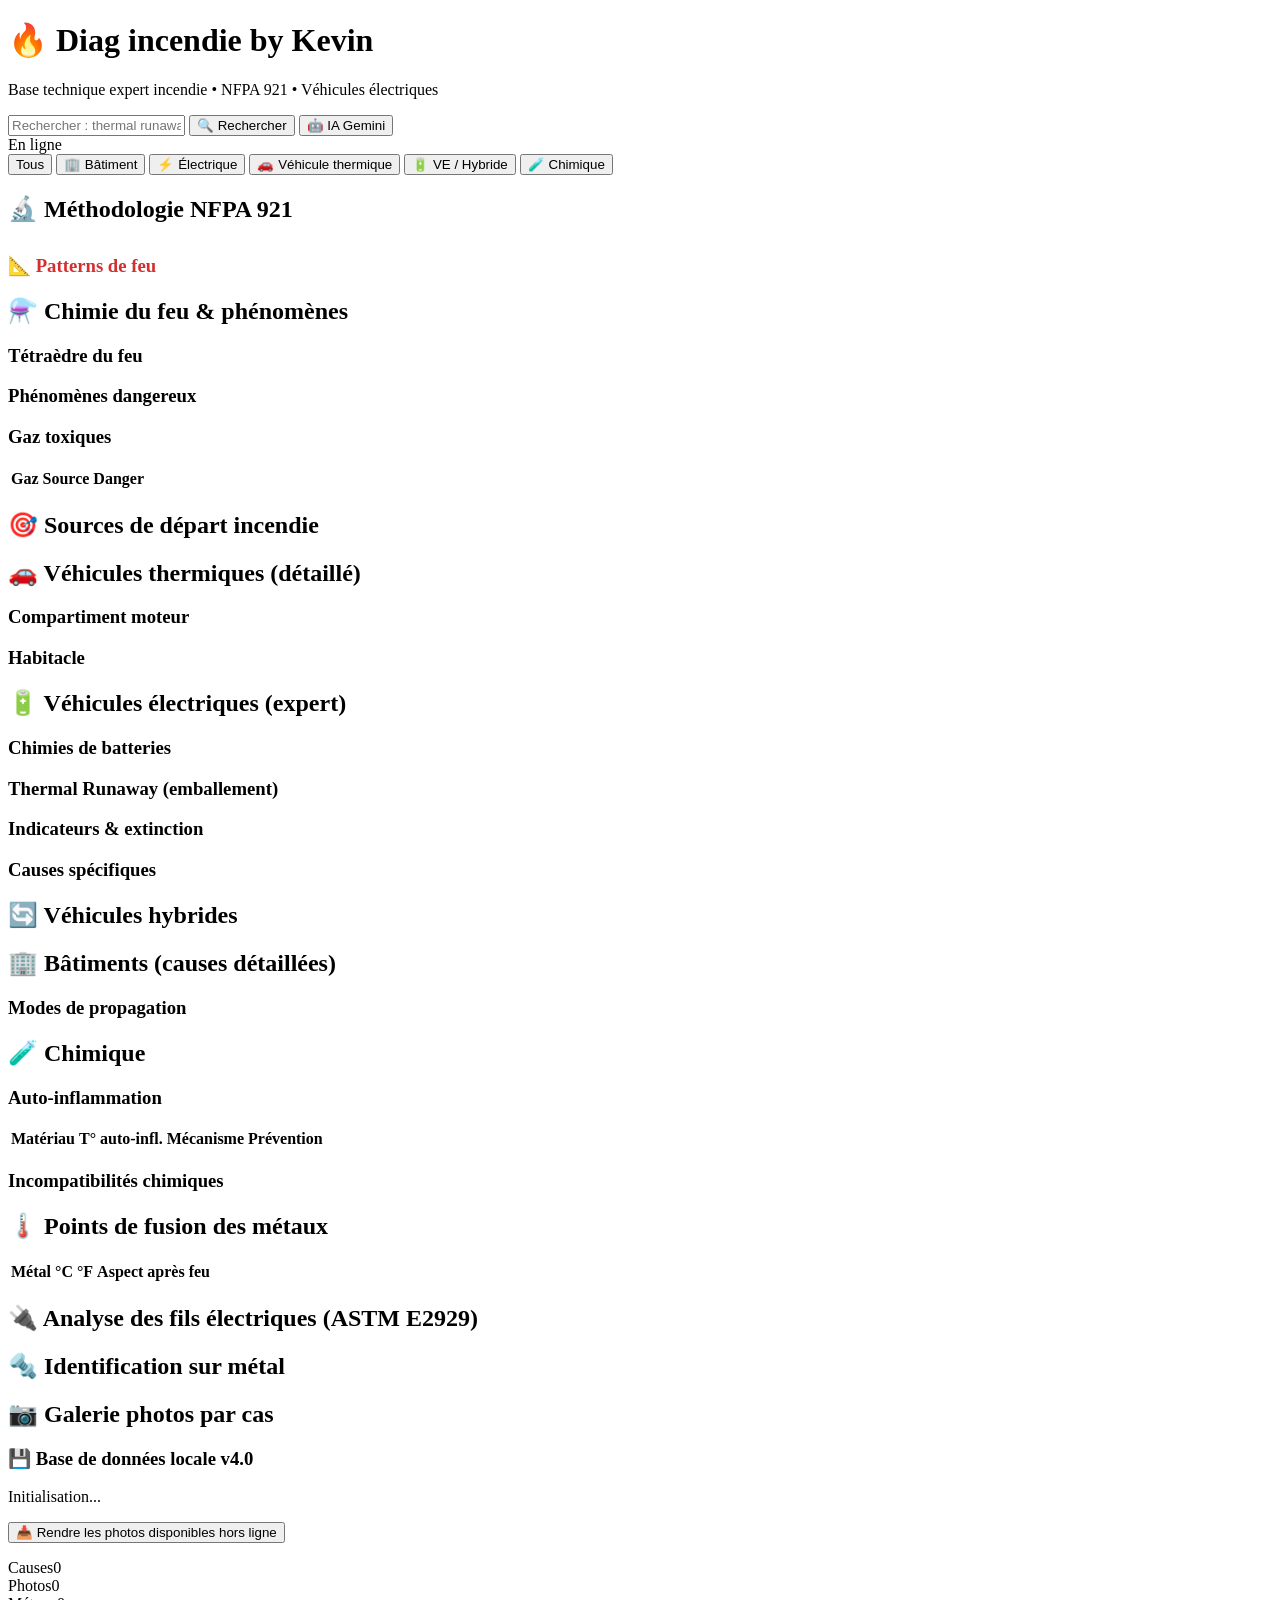
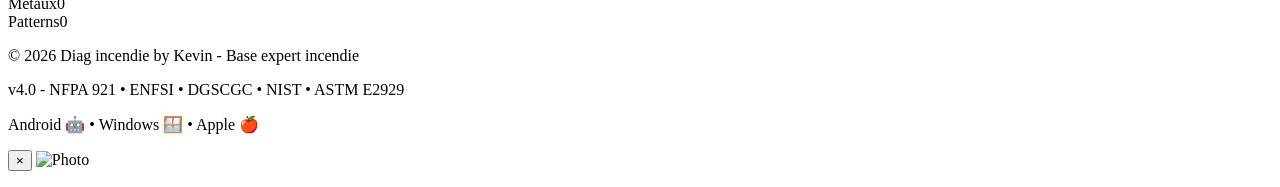
==== commit 147a599d: "Update print statement from 'Hello' to 'Goodbye'" ====
--- a/index.html
+++ b/index.html
@@ -2,1088 +2,203 @@
 <html lang="fr">
 <head>
     <meta charset="UTF-8">
-    <meta name="viewport" content="width=device-width, initial-scale=1.0">
+    <meta name="viewport" content="width=device-width, initial-scale=1.0, viewport-fit=cover">
+    <meta name="description" content="Diag incendie by Kevin - Base technique expert incendie NFPA 921, véhicules thermiques et électriques, investigation">
     <meta name="theme-color" content="#d32f2f">
-    <title>FireDiag Auto - Expert Diagnostic</title>
+
     <link rel="manifest" href="manifest.json">
-    <link rel="icon" href="images/icon-192.png">
-    <style>
-        * { margin: 0; padding: 0; box-sizing: border-box; }
-        body { font-family: 'Segoe UI', Tahoma, Geneva, Verdana, sans-serif; background: #f5f5f5; }
-        
-        .login-container { max-width: 400px; margin: 100px auto; padding: 40px; background: white; border-radius: 12px; box-shadow: 0 4px 20px rgba(0,0,0,0.1); }
-        .logo { text-align: center; margin-bottom: 30px; }
-        .logo img { width: 120px; height: 120px; border-radius: 20px; margin-bottom: 15px; }
-        .logo h1 { color: #d32f2f; font-size: 28px; margin-bottom: 8px; }
-        .logo p { color: #757575; font-size: 14px; }
-        
-        .form-group { margin-bottom: 20px; }
-        .form-group label { display: block; margin-bottom: 8px; font-weight: 600; color: #333; }
-        .form-group input, .form-group select { width: 100%; padding: 12px; border: 2px solid #e0e0e0; border-radius: 8px; font-size: 16px; }
-        .form-group input:focus, .form-group select:focus { outline: none; border-color: #d32f2f; }
-        
-        .btn-primary { width: 100%; padding: 14px; background: linear-gradient(135deg, #d32f2f, #ff5722); color: white; border: none; border-radius: 8px; font-size: 16px; font-weight: 600; cursor: pointer; }
-        .btn-primary:hover { transform: translateY(-2px); box-shadow: 0 4px 12px rgba(211,47,47,0.3); }
-        
-        .error-message { background: #ffebee; color: #c62828; padding: 12px; border-radius: 6px; margin-top: 15px; display: none; }
-        .error-message.show { display: block; }
-        
-        .app-header { background: linear-gradient(135deg, #d32f2f, #b71c1c); color: white; padding: 16px 20px; position: fixed; top: 0; left: 0; right: 0; z-index: 100; box-shadow: 0 2px 8px rgba(0,0,0,0.1); display: flex; justify-content: space-between; align-items: center; }
-        .header-left { display: flex; align-items: center; gap: 16px; }
-        .menu-btn { background: none; border: none; color: white; font-size: 24px; cursor: pointer; }
-        .app-header h1 { font-size: 20px; }
-        .header-right { display: flex; align-items: center; gap: 12px; }
-        .status-indicator { font-size: 12px; color: #4caf50; }
-        .btn-logout { padding: 8px 16px; background: rgba(255,255,255,0.2); color: white; border: none; border-radius: 6px; cursor: pointer; }
-        
-        .side-menu { position: fixed; top: 0; left: -280px; width: 280px; height: 100vh; background: white; box-shadow: 2px 0 8px rgba(0,0,0,0.15); z-index: 200; transition: left 0.3s; overflow-y: auto; }
-        .side-menu.active { left: 0; }
-        .menu-header { background: linear-gradient(135deg, #d32f2f, #b71c1c); color: white; padding: 20px; display: flex; justify-content: space-between; align-items: center; }
-        .menu-header h3 { font-size: 18px; }
-        .close-btn { background: none; border: none; color: white; font-size: 28px; cursor: pointer; }
-        .menu-items { list-style: none; padding: 20px 0; }
-        .menu-items li a { display: block; padding: 14px 20px; color: #333; text-decoration: none; transition: all 0.2s; border-left: 4px solid transparent; }
-        .menu-items li a:hover, .menu-items li a.active { background: #fff3f3; color: #d32f2f; font-weight: 600; border-left-color: #d32f2f; }
-        
-        .overlay { position: fixed; top: 0; left: 0; right: 0; bottom: 0; background: rgba(0,0,0,0.5); z-index: 150; display: none; }
-        .overlay.active { display: block; }
-        
-        .main-content { margin-top: 70px; padding: 20px; max-width: 1400px; margin-left: auto; margin-right: auto; }
-        .section { display: none; }
-        .section.active { display: block; animation: fadeIn 0.3s; }
-        @keyframes fadeIn { from { opacity: 0; transform: translateY(10px); } to { opacity: 1; transform: translateY(0); } }
-        
-        .section h2 { color: #d32f2f; margin-bottom: 24px; font-size: 28px; padding-bottom: 12px; border-bottom: 3px solid #f5f5f5; }
-        .section-intro { background: white; padding: 20px; border-radius: 12px; margin-bottom: 24px; box-shadow: 0 2px 8px rgba(0,0,0,0.1); border-left: 4px solid #d32f2f; }
-        
-        .welcome-card { background: linear-gradient(135deg, #d32f2f, #ff5722); color: white; padding: 40px; border-radius: 16px; text-align: center; margin-bottom: 32px; box-shadow: 0 4px 16px rgba(211,47,47,0.3); }
-        .welcome-card h2 { color: white; margin-bottom: 12px; font-size: 28px; }
-        .welcome-card p { font-size: 16px; opacity: 0.95; }
-        
-        .features-grid { display: grid; grid-template-columns: repeat(auto-fit, minmax(280px, 1fr)); gap: 20px; }
-        .feature-card { background: white; padding: 28px; border-radius: 12px; box-shadow: 0 2px 8px rgba(0,0,0,0.1); cursor: pointer; transition: all 0.2s; text-align: center; border: 2px solid transparent; }
-        .feature-card:hover { transform: translateY(-4px); box-shadow: 0 8px 24px rgba(0,0,0,0.15); border-color: #d32f2f; }
-        .feature-icon { font-size: 56px; margin-bottom: 16px; }
-        .feature-card h3 { color: #d32f2f; margin-bottom: 12px; font-size: 20px; }
-        .feature-card p { color: #757575; font-size: 14px; line-height: 1.6; }
-        
-        /* Fiches détaillées */
-        .fiche-container { display: grid; gap: 28px; }
-        .fiche { background: white; border-radius: 12px; padding: 28px; box-shadow: 0 2px 12px rgba(0,0,0,0.1); border-top: 4px solid #d32f2f; }
-        .fiche h3 { color: #d32f2f; margin-bottom: 20px; font-size: 24px; display: flex; align-items: center; gap: 12px; }
-        .fiche h3::before { content: "🔍"; font-size: 28px; }
-        
-        .fiche-section { margin: 24px 0; padding: 20px; background: #fafafa; border-radius: 8px; border-left: 4px solid #ff5722; }
-        .fiche-section h4 { color: #333; margin-bottom: 12px; font-size: 18px; font-weight: 700; }
-        .fiche-section h4::before { content: "▸ "; color: #d32f2f; }
-        .fiche-section ul { margin-left: 24px; margin-bottom: 12px; }
-        .fiche-section li { margin-bottom: 8px; color: #555; line-height: 1.6; }
-        .fiche-section p { color: #555; line-height: 1.8; margin-bottom: 12px; }
-        
-        .fiche-content { display: grid; grid-template-columns: 1fr 2fr; gap: 28px; margin: 20px 0; }
-        @media (max-width: 968px) { .fiche-content { grid-template-columns: 1fr; } }
-        
-        .image-gallery { display: grid; grid-template-columns: repeat(auto-fit, minmax(200px, 1fr)); gap: 16px; margin: 20px 0; }
-        .image-gallery img { width: 100%; height: 200px; object-fit: cover; border-radius: 8px; box-shadow: 0 2px 8px rgba(0,0,0,0.15); transition: transform 0.2s; }
-        .image-gallery img:hover { transform: scale(1.05); }
-        .image-legend { font-size: 13px; color: #757575; font-style: italic; margin-top: 8px; padding: 8px; background: #f5f5f5; border-left: 3px solid #d32f2f; border-radius: 4px; }
-        
-        .warning-box { background: #fff3cd; border-left: 4px solid #ff9800; padding: 16px; border-radius: 8px; margin: 16px 0; }
-        .warning-box.danger { background: #ffebee; border-left-color: #f44336; }
-        .warning-box.success { background: #e8f5e9; border-left-color: #4caf50; }
-        .warning-box strong { color: #333; }
-        
-        .diagnostic-table { width: 100%; border-collapse: collapse; margin: 20px 0; background: white; box-shadow: 0 2px 8px rgba(0,0,0,0.1); border-radius: 8px; overflow: hidden; }
-        .diagnostic-table th { background: linear-gradient(135deg, #d32f2f, #ff5722); color: white; padding: 14px; text-align: left; font-weight: 600; }
-        .diagnostic-table td { padding: 12px 14px; border-bottom: 1px solid #e0e0e0; }
-        .diagnostic-table tr:hover { background: #f5f5f5; }
-        .diagnostic-table tr:last-child td { border-bottom: none; }
-        
-        .badge { display: inline-block; padding: 4px 12px; border-radius: 12px; font-size: 12px; font-weight: 600; margin: 4px; }
-        .badge-red { background: #ffebee; color: #c62828; }
-        .badge-orange { background: #fff3e0; color: #ef6c00; }
-        .badge-green { background: #e8f5e9; color: #2e7d32; }
-        .badge-blue { background: #e3f2fd; color: #1565c0; }
-        
-        .admin-panel { display: grid; grid-template-columns: repeat(auto-fit, minmax(300px, 1fr)); gap: 24px; }
-        .admin-card { background: white; border-radius: 12px; padding: 24px; box-shadow: 0 2px 8px rgba(0,0,0,0.1); }
-        .admin-card h3 { color: #d32f2f; margin-bottom: 16px; font-size: 18px; }
-        .admin-card p { color: #757575; margin-bottom: 16px; }
-        .admin-form input { width: 100%; padding: 12px; margin-bottom: 12px; border: 2px solid #e0e0e0; border-radius: 8px; }
-        
-        #downloadProgress { margin-top: 15px; }
-        #downloadProgressBar { background: #4caf50; height: 100%; width: 0%; transition: width 0.3s; border-radius: 8px; }
-        #downloadStatus { margin-top: 8px; font-size: 14px; color: #555; }
-        #downloadResult { margin-top: 10px; }
-        
-        .screen { display: none; }
-        .screen.active { display: block; }
-        
-        .expert-mode-banner { background: linear-gradient(135deg, #1565c0, #0d47a1); color: white; padding: 16px 24px; border-radius: 12px; margin-bottom: 24px; box-shadow: 0 4px 12px rgba(21,101,192,0.3); }
-        .expert-mode-banner h3 { font-size: 20px; margin-bottom: 8px; }
-        .expert-mode-banner p { opacity: 0.95; }
-    </style>
+    <link rel="icon" type="image/svg+xml" href="images/icon.svg">
+    <link rel="icon" type="image/png" sizes="192x192" href="images/icon-192x192.png">
+    <link rel="apple-touch-icon" href="images/apple-touch-icon.png">
+    <meta name="apple-mobile-web-app-capable" content="yes">
+    <meta name="mobile-web-app-capable" content="yes">
+    <meta name="apple-mobile-web-app-status-bar-style" content="default">
+    <meta name="apple-mobile-web-app-title" content="DiagIncendie">
+    <meta name="msapplication-TileColor" content="#d32f2f">
+    <meta name="msapplication-TileImage" content="images/icon-144x144.png">
+
+    <link rel="shortcut icon" href="data:image/svg+xml,<svg xmlns='http://www.w3.org/2000/svg' viewBox='0 0 512 512'><rect width='512' height='512' rx='110' fill='%23801425'/><path fill='%23ff9800' d='M256 72c12 68 84 98 92 188 4 60-28 112-92 136-64-24-96-76-92-136 4-44 32-72 50-108 6 24 22 36 24 56 14-40 8-92 18-136z'/><circle cx='308' cy='308' r='74' fill='none' stroke='%23fff' stroke-width='30'/><line x1='360' y1='360' x2='428' y2='428' stroke='%23fff' stroke-width='40' stroke-linecap='round'/></svg>">
+
+    <link rel="stylesheet" href="css/styles.css">
+    <title>Diag incendie by Kevin v4.0</title>
 </head>
 <body>
-    <!-- ÉCRAN DE CONNEXION -->
-    <div id="loginScreen" class="screen active">
-        <div class="login-container">
-            <div class="logo">
-                <img src="images/icon-512.png" alt="FireDiag Logo">
-                <h1>FireDiag Auto</h1>
-                <p>Expert Diagnostic Incendie</p>
+    <header class="app-header">
+        <div class="header-content">
+            <img src="images/icon.svg" alt="Logo" class="header-logo" onerror="this.style.display='none'">
+            <div>
+                <h1>🔥 Diag incendie by Kevin</h1>
+                <p class="subtitle">Base technique expert incendie • NFPA 921 • Véhicules électriques</p>
             </div>
-            <form id="loginForm">
-                <div class="form-group">
-                    <label for="userType">Type d'accès :</label>
-                    <select id="userType" required onchange="togglePasswordFields()">
-                        <option value="">Sélectionnez...</option>
-                        <option value="admin">Expert (Administrateur)</option>
-                        <option value="tier">Tiers (accès limité)</option>
-                    </select>
-                </div>
-                <div class="form-group" id="passwordGroup" style="display:none;">
-                    <label for="password">Mot de passe :</label>
-                    <input type="password" id="password" placeholder="Entrez le mot de passe">
-                </div>
-                <div class="form-group" id="emailGroup" style="display:none;">
-                    <label for="email">Email :</label>
-                    <input type="email" id="email" placeholder="votre@email.com">
-                </div>
-                <button type="submit" class="btn-primary">Connexion</button>
-            </form>
-            <div id="loginError" class="error-message"></div>
-        </div>
+        </div>
+    </header>
+
+    <section class="search-section">
+        <div class="search-container">
+            <input type="text" id="searchInput" placeholder="Rechercher : thermal runaway, perles primaires, HF..." autocomplete="off">
+            <button id="searchBtn" class="btn-primary">🔍 Rechercher</button>
+            <button id="geminiSearchBtn" class="btn-secondary">🤖 IA Gemini</button>
+        </div>
+        <div id="searchResults" class="search-results"></div>
+        <div id="geminiResults" class="gemini-results"></div>
+    </section>
+
+    <div id="connectionStatus" class="connection-status online">
+        <span class="status-icon"></span><span class="status-text">En ligne</span>
     </div>
 
-    <!-- APPLICATION PRINCIPALE -->
-    <div id="appScreen" class="screen">
-        <header class="app-header">
-            <div class="header-left">
-                <button id="menuToggle" class="menu-btn">☰</button>
-                <h1>FireDiag Auto - Expert</h1>
+    <nav class="main-nav">
+        <button class="nav-btn active" data-filter="all">Tous</button>
+        <button class="nav-btn" data-filter="building">🏢 Bâtiment</button>
+        <button class="nav-btn" data-filter="electrical">⚡ Électrique</button>
+        <button class="nav-btn" data-filter="vehicle-thermal">🚗 Véhicule thermique</button>
+        <button class="nav-btn" data-filter="vehicle-electric">🔋 VE / Hybride</button>
+        <button class="nav-btn" data-filter="equipment">🧪 Chimique</button>
+    </nav>
+
+    <!-- NOUVEAU : Méthodologie NFPA 921 -->
+    <section id="section-methodology">
+        <h2>🔬 Méthodologie NFPA 921</h2>
+        <div class="method-steps" id="methodSteps"></div>
+        <h3 style="margin-top:2rem;color:#d32f2f">📐 Patterns de feu</h3>
+        <div class="patterns-grid" id="patternsGrid"></div>
+    </section>
+
+    <!-- NOUVEAU : Chimie du feu & phénomènes -->
+    <section id="section-chemistry">
+        <h2>⚗️ Chimie du feu & phénomènes</h2>
+        <h3>Tétraèdre du feu</h3>
+        <div class="tetrahedron" id="tetrahedron"></div>
+        <h3>Phénomènes dangereux</h3>
+        <div class="phenomena-grid" id="phenomenaGrid"></div>
+        <h3>Gaz toxiques</h3>
+        <div class="table-container">
+            <table class="metal-table" id="gasTable">
+                <thead><tr><th>Gaz</th><th>Source</th><th>Danger</th></tr></thead>
+                <tbody></tbody>
+            </table>
+        </div>
+    </section>
+
+    <section>
+        <h2>🎯 Sources de départ incendie</h2>
+        <div class="causes-grid" id="causesGrid"></div>
+    </section>
+
+    <!-- NOUVEAU : Véhicules thermiques détaillés -->
+    <section id="section-vehicle-thermal">
+        <h2>🚗 Véhicules thermiques (détaillé)</h2>
+        <h3>Compartiment moteur</h3>
+        <div class="causes-grid" id="engineCauses"></div>
+        <h3>Habitacle</h3>
+        <div class="causes-grid" id="cabinCauses"></div>
+    </section>
+
+    <!-- NOUVEAU : Véhicules électriques experts -->
+    <section id="section-vehicle-electric">
+        <h2>🔋 Véhicules électriques (expert)</h2>
+        <h3>Chimies de batteries</h3>
+        <div class="chem-grid" id="chemGrid"></div>
+        <h3>Thermal Runaway (emballement)</h3>
+        <div class="runaway-phases" id="runawayPhases"></div>
+        <h3>Indicateurs & extinction</h3>
+        <div class="runaway-details" id="runawayDetails"></div>
+        <h3>Causes spécifiques</h3>
+        <div class="causes-grid" id="evCauses"></div>
+    </section>
+
+    <!-- NOUVEAU : Véhicules hybrides -->
+    <section id="section-vehicle-hybrid">
+        <h2>🔄 Véhicules hybrides</h2>
+        <div id="hybridInfo"></div>
+    </section>
+
+    <!-- NOUVEAU : Bâtiments enrichi -->
+    <section id="section-buildings">
+        <h2>🏢 Bâtiments (causes détaillées)</h2>
+        <div class="causes-grid" id="buildingCauses"></div>
+        <h3>Modes de propagation</h3>
+        <div class="propagation-grid" id="propagationGrid"></div>
+    </section>
+
+    <!-- NOUVEAU : Chimique -->
+    <section id="section-chemical">
+        <h2>🧪 Chimique</h2>
+        <h3>Auto-inflammation</h3>
+        <div class="table-container">
+            <table class="metal-table" id="selfIgnitionTable">
+                <thead><tr><th>Matériau</th><th>T° auto-infl.</th><th>Mécanisme</th><th>Prévention</th></tr></thead>
+                <tbody></tbody>
+            </table>
+        </div>
+        <h3>Incompatibilités chimiques</h3>
+        <div id="incompatibilities"></div>
+    </section>
+
+    <section>
+        <h2>🌡️ Points de fusion des métaux</h2>
+        <div class="table-container">
+            <table id="metalTable" class="metal-table">
+                <thead><tr><th>Métal</th><th>°C</th><th>°F</th><th>Aspect après feu</th></tr></thead>
+                <tbody></tbody>
+            </table>
+        </div>
+    </section>
+
+    <section>
+        <h2>🔌 Analyse des fils électriques (ASTM E2929)</h2>
+        <div class="analysis-grid" id="wireAnalysisGrid"></div>
+    </section>
+
+    <section>
+        <h2>🔩 Identification sur métal</h2>
+        <div class="identification-cards" id="metalIdGrid"></div>
+    </section>
+
+    <section>
+        <h2>📷 Galerie photos par cas</h2>
+        <div class="gallery-grid" id="photoGallery"></div>
+    </section>
+
+    <section class="storage-info">
+        <div class="storage-card">
+            <h3>💾 Base de données locale v4.0</h3>
+            <p id="storageStatus">Initialisation...</p>
+            <button id="offlinePhotosBtn" class="btn-offline">📥 Rendre les photos disponibles hors ligne</button>
+            <p id="offlineProgress" class="offline-progress"></p>
+            <div class="storage-stats">
+                <div class="stat"><span class="stat-label">Causes</span><span class="stat-value" id="casesCount">0</span></div>
+                <div class="stat"><span class="stat-label">Photos</span><span class="stat-value" id="photosCount">0</span></div>
+                <div class="stat"><span class="stat-label">Métaux</span><span class="stat-value" id="metalsCount">0</span></div>
+                <div class="stat"><span class="stat-label">Patterns</span><span class="stat-value" id="patternsCount">0</span></div>
             </div>
-            <div class="header-right">
-                <span id="connectionStatus" class="status-indicator">● Online</span>
-                <button id="logoutBtn" class="btn-logout">Déconnexion</button>
-            </div>
-        </header>
-
-        <nav id="sideMenu" class="side-menu">
-            <div class="menu-header">
-                <h3>Menu Expert</h3>
-                <button id="closeMenu" class="close-btn">×</button>
-            </div>
-            <ul class="menu-items">
-                <li><a href="#" onclick="showSection('accueil')" id="link-accueil" class="active"> Accueil</a></li>
-                <li><a href="#" onclick="showSection('incendie-electrique')" id="link-incendie-electrique">⚡ Incendies Électriques</a></li>
-                <li><a href="#" onclick="showSection('incendie-mecanique')" id="link-incendie-mecanique"> Incendies Mécaniques</a></li>
-                <li><a href="#" onclick="showSection('batteries')" id="link-batteries">🔋 Batteries HT/BT</a></li>
-                <li><a href="#" onclick="showSection('cables-cosses')" id="link-cables-cosses"> Câbles & Cosses</a></li>
-                <li><a href="#" onclick="showSection('feux-criminels')" id="link-feux-criminels">🚨 Feux Criminels</a></li>
-                <li><a href="#" onclick="showSection('recherche-ia')" id="link-recherche-ia"> Recherche IA</a></li>
-                <li id="adminMenu" style="display:none;"><a href="#" onclick="showSection('admin')" id="link-admin">⚙️ Administration</a></li>
-            </ul>
-        </nav>
-
-        <div id="overlay" class="overlay"></div>
-
-        <main class="main-content">
-            <!-- ACCUEIL -->
-            <section id="accueil" class="section active">
-                <div class="expert-mode-banner">
-                    <h3>🔥 Mode Expert Sapeur-Pompier</h3>
-                    <p>Fiches techniques détaillées pour l'investigation et le diagnostic des départs d'incendie sur véhicules automobiles</p>
-                </div>
-                <div class="welcome-card">
-                    <h2>FireDiag Auto - Expert Diagnostic</h2>
-                    <p>Application d'aide à l'investigation des départs d'incendie sur véhicules automobiles, poids lourds, engins de chantier et véhicules électriques</p>
-                </div>
-                <div class="features-grid">
-                    <div class="feature-card" onclick="showSection('incendie-electrique')">
-                        <div class="feature-icon"></div>
-                        <h3>Incendies Électriques</h3>
-                        <p>Court-circuit, surchauffe, surcharge, arcs électriques</p>
-                    </div>
-                    <div class="feature-card" onclick="showSection('incendie-mecanique')">
-                        <div class="feature-icon">🔥</div>
-                        <h3>Incendies Mécaniques</h3>
-                        <p>Fuites sur échappement, turbo, FAP, points chauds</p>
-                    </div>
-                    <div class="feature-card" onclick="showSection('batteries')">
-                        <div class="feature-icon">🔋</div>
-                        <h3>Batteries</h3>
-                        <p>Batteries 12V/24V et haute tension (véhicules électriques)</p>
-                    </div>
-                    <div class="feature-card" onclick="showSection('cables-cosses')">
-                        <div class="feature-icon"></div>
-                        <h3>Câblage & Connectique</h3>
-                        <p>Câbles, cosses, connecteurs, faisceaux</p>
-                    </div>
-                </div>
-            </section>
-
-            <!-- INCENDIE ÉLECTRIQUE -->
-            <section id="incendie-electrique" class="section">
-                <h2> Départs d'Incendie Électriques</h2>
-                
-                <div class="section-intro">
-                    <p><strong>Objectif :</strong> Identifier l'origine électrique d'un départ de feu par l'analyse des traces, des points de fusion et des circuits affectés.</p>
-                </div>
-
-                <div class="fiche-container">
-                    <!-- COURT-CIRCUIT -->
-                    <div class="fiche" id="fiche-court-circuit">
-                        <h3>Court-Circuit Électrique</h3>
-                        
-                        <div class="fiche-section">
-                            <h4>Définition et Mécanisme</h4>
-                            <p>Un court-circuit se produit lorsque deux conducteurs de potentiels différents entrent en contact direct, créant un chemin de très faible résistance. Le courant augmente brutalement (jusqu'à 1000A), provoquant un échauffement instantané et une fusion locale du cuivre.</p>
-                        </div>
-
-                        <div class="fiche-content">
-                            <div class="fiche-image">
-                                <div class="image-gallery">
-                                    <img id="img-cc-1" src="https://images.unsplash.com/photo-1581092160607-ee22621dd758?w=800" alt="Court-circuit 1">
-                                    <p class="image-legend">Fig. 1A : Fusion du cuivre avec projection</p>
-                                    <img id="img-cc-2" src="https://images.unsplash.com/photo-1518709268805-4e9042af2176?w=800" alt="Court-circuit 2">
-                                    <p class="image-legend">Fig. 1B : Arc électrique et carbonisation</p>
-                                </div>
-                            </div>
-                            <div class="fiche-info">
-                                <div class="fiche-section">
-                                    <h4>Causes Principales</h4>
-                                    <ul>
-                                        <li><strong>Usure mécanique :</strong> Frottement câble/carrosserie sur 10 000+ km</li>
-                                        <li><strong>Dégradation isolation :</strong> Vieillissement thermique (>105°C), ozone, UV</li>
-                                        <li><strong>Humidité :</strong> Infiltration eau dans connecteurs (corrosion galvanique)</li>
-                                        <li><strong>Rongeurs :</strong> Dégâts souris sur faisceaux moteur</li>
-                                        <li><strong>Intervention incorrecte :</strong> Perçage carrosserie, ajout accessoires</li>
-                                        <li><strong>Serrage insuffisant :</strong> Cosses desserrées par vibrations</li>
-                                    </ul>
-                                </div>
-
-                                <div class="fiche-section">
-                                    <h4>Signes Visibles d'Investigation</h4>
-                                    <ul>
-                                        <li><span class="badge badge-red">Fusion cuivre</span> Perles de cuivre figées (température >1085°C)</li>
-                                        <li><span class="badge badge-red">Arc électrique</span> Marques en étoile, projection métal vaporisé</li>
-                                        <li><span class="badge badge-orange">Carbonisation</span> Isolation noire friable, odeur âcre</li>
-                                        <li><span class="badge badge-orange">Point d'origine</span> Dégâts maximum au point de contact</li>
-                                        <li><span class="badge badge-blue">Propagation</span> Dégâts décroissants depuis le point de court-circuit</li>
-                                    </ul>
-                                </div>
-                            </div>
-                        </div>
-
-                        <div class="fiche-section">
-                            <h4>Méthodologie d'Investigation</h4>
-                            <ol>
-                                <li><strong>Localiser le point d'origine :</strong> Rechercher la fusion la plus importante (règle du cône)</li>
-                                <li><strong>Analyser le type de fusion :</strong> 
-                                    <ul>
-                                        <li>Fusion instantanée = court-circuit franc</li>
-                                        <li>Fusion progressive = surchauffe</li>
-                                    </ul>
-                                </li>
-                                <li><strong>Vérifier la polarité :</strong> Le conducteur positif est généralement le plus affecté</li>
-                                <li><strong>Rechercher la cause :</strong> Usure, intervention, défaut fabrication</li>
-                                <li><strong>Mesurer l'isolement :</strong> Résistance >1 MΩ sur circuit sain (mégohmmètre 500V)</li>
-                            </ol>
-                        </div>
-
-                        <div class="warning-box danger">
-                            <strong>⚠️ Point Critique :</strong> Un court-circuit peut persister après l'extinction si la batterie n'est pas déconnectée. Risque de reprise de feu.
-                        </div>
-
-                        <div class="fiche-section">
-                            <h4>Diagnostic Différentiel</h4>
-                            <table class="diagnostic-table">
-                                <thead>
-                                    <tr>
-                                        <th>Caractéristique</th>
-                                        <th>Court-Circuit</th>
-                                        <th>Surchauffe</th>
-                                        <th>Surcharge</th>
-                                    </tr>
-                                </thead>
-                                <tbody>
-                                    <tr>
-                                        <td>Température</td>
-                                        <td>>1085°C (fusion Cu)</td>
-                                        <td>150-300°C</td>
-                                        <td>100-200°C</td>
-                                    </tr>
-                                    <tr>
-                                        <td>Vitesse</td>
-                                        <td>Instantané (ms)</td>
-                                        <td>Progressif (minutes)</td>
-                                        <td>Lent (heures)</td>
-                                    </tr>
-                                    <tr>
-                                        <td>Fusion cuivre</td>
-                                        <td>Oui, perles</td>
-                                        <td>Non</td>
-                                        <td>Non</td>
-                                    </tr>
-                                    <tr>
-                                        <td>Isolation</td>
-                                        <td>Carbonisée localement</td>
-                                        <td>Durcie sur longueur</td>
-                                        <td>Soufflée uniformément</td>
-                                    </tr>
-                                    <tr>
-                                        <td>Fusible</td>
-                                        <td>Grillé (explosé)</td>
-                                        <td>Souvent intact</td>
-                                        <td>Grillé (fondu)</td>
-                                    </tr>
-                                </tbody>
-                            </table>
-                        </div>
-                    </div>
-
-                    <!-- SURCHAUFFE -->
-                    <div class="fiche" id="fiche-surchauffe">
-                        <h3>Surchauffe Électrique</h3>
-                        
-                        <div class="fiche-content">
-                            <div class="fiche-image">
-                                <div class="image-gallery">
-                                    <img id="img-sh-1" src="https://images.unsplash.com/photo-1558618666-fcd25c85cd64?w=800" alt="Surchauffe 1">
-                                    <p class="image-legend">Fig. 2A : Connecteur oxydé échauffé</p>
-                                    <img id="img-sh-2" src="https://images.unsplash.com/photo-1486262715619-67b85e0b08d3?w=800" alt="Surchauffe 2">
-                                    <p class="image-legend">Fig. 2B : Isolation craquelée par chaleur</p>
-                                </div>
-                            </div>
-                            <div class="fiche-info">
-                                <div class="fiche-section">
-                                    <h4>Mécanisme Physique</h4>
-                                    <p>La surchauffe résulte d'une résistance anormale au passage du courant (effet Joule : P = R × I²). Un mauvais contact multiplie la résistance par 10 à 100, générant une chaleur localisée excessive.</p>
-                                </div>
-
-                                <div class="fiche-section">
-                                    <h4>Causes Techniques</h4>
-                                    <ul>
-                                        <li><strong>Mauvais contact :</strong> Cosses oxydées (vert-de-gris), desserrées, mal serties</li>
-                                        <li><strong>Sous-dimensionnement :</strong> Section câble insuffisante pour l'intensité (ex: 1mm² pour 20A)</li>
-                                        <li><strong>Résistance de contact :</strong> >50 mΩ au lieu de <10 mΩ normal</li>
-                                        <li><strong>Ventilation bloquée :</strong> Calculateur, alternateurs surchauffés</li>
-                                        <li><strong>Ambiance thermique :</strong> Proximité échappement (>150°C)</li>
-                                    </ul>
-                                </div>
-
-                                <div class="fiche-section">
-                                    <h4>Signes Caractéristiques</h4>
-                                    <ul>
-                                        <li><span class="badge badge-orange">Isolation</span> Durcie, craquelée, changement couleur (brun → noir)</li>
-                                        <li><span class="badge badge-orange">Déformation</span> Connecteurs plastiques fondus localement</li>
-                                        <li><span class="badge badge-red">Oxydation</span> Vert-de-gris sur cosses cuivre (Cu₂CO₃(OH)₂)</li>
-                                        <li><span class="badge badge-blue">Odeur</span> Plastique brûlé, âcre caractéristique</li>
-                                        <li><span class="badge badge-blue">Point chaud</span> Température >150°C mesurable au pyromètre</li>
-                                    </ul>
-                                </div>
-                            </div>
-                        </div>
-
-                        <div class="warning-box">
-                            <strong>🔍 Indice Expert :</strong> La surchauffe laisse des traces sur plusieurs centimètres (contrairement au court-circuit très localisé). Rechercher un gradient de température décroissant.
-                        </div>
-                    </div>
-
-                    <!-- SURCHARGE -->
-                    <div class="fiche" id="fiche-surcharge">
-                        <h3>Surcharge Électrique</h3>
-                        
-                        <div class="fiche-content">
-                            <div class="fiche-image">
-                                <div class="image-gallery">
-                                    <img id="img-sc-1" src="https://images.unsplash.com/photo-1530046339160-ce3e530c7d2f?w=800" alt="Surcharge 1">
-                                    <p class="image-legend">Fig. 3A : Fusible fondu par surcharge</p>
-                                    <img id="img-sc-2" src="https://images.unsplash.com/photo-1620714223084-8fcacc6dfd8d?w=800" alt="Surcharge 2">
-                                    <p class="image-legend">Fig. 3B : Batterie gonflée surcharge</p>
-                                </div>
-                            </div>
-                            <div class="fiche-info">
-                                <div class="fiche-section">
-                                    <h4>Définition</h4>
-                                    <p>La surcharge se produit lorsque la consommation totale dépasse la capacité du circuit ou de l'alternateur. Le système est sollicité au-delà de ses limites nominales.</p>
-                                </div>
-
-                                <div class="fiche-section">
-                                    <h4>Scénarios Typiques</h4>
-                                    <ul>
-                                        <li><strong>Ajout équipements :</strong> Amplificateur audio 1000W sur circuit 12V/100A</li>
-                                        <li><strong>Alternateur défectueux :</strong> Régulation HS → surtension 16-18V (au lieu de 14V)</li>
-                                        <li><strong>Batterie HS :</strong> Résistance interne élevée → échauffement charge</li>
-                                        <li><strong>Masse véhicule :</strong> Câble masse corrodé → résistance globale circuit</li>
-                                    </ul>
-                                </div>
-
-                                <div class="fiche-section">
-                                    <h4>Investigation</h4>
-                                    <ol>
-                                        <li><strong>Mesurer tension batterie :</strong> 
-                                            <ul>
-                                                <li>Moteur arrêté : 12.6V nominal (11.8V = batterie déchargée)</li>
-                                                <li>Moteur tournant : 13.8-14.4V (alternateur OK)</li>
-                                                <li>>15V = régulateur alternateur HS</li>
-                                            </ul>
-                                        </li>
-                                        <li><strong>Mesurer consommation :</strong> Pince ampèremétrique sur câble batterie
-                                            <ul>
-                                                <li>Véhicule arrêté : <50mA (veille normale)</li>
-                                                <li>>200mA = fuite de courant (recherche circuit)</li>
-                                            </ul>
-                                        </li>
-                                        <li><strong>Vérifier fusibles :</strong> Calibrage respecté ? (ex: 15A sur circuit allume-cigare)</li>
-                                    </ol>
-                                </div>
-                            </div>
-                        </div>
-                    </div>
-                </div>
-            </section>
-
-            <!-- INCENDIE MÉCANIQUE -->
-            <section id="incendie-mecanique" class="section">
-                <h2>🔥 Départs d'Incendie Mécaniques</h2>
-                
-                <div class="section-intro">
-                    <p><strong>Objectif :</strong> Identifier les départs de feu d'origine mécanique par contact fluide inflammable/surface chaude.</p>
-                </div>
-
-                <div class="fiche-container">
-                    <!-- ÉCHAPPEMENT -->
-                    <div class="fiche" id="fiche-echappement">
-                        <h3>Fuites de Fluides sur Surfaces Chaudes</h3>
-                        
-                        <div class="fiche-content">
-                            <div class="fiche-image">
-                                <div class="image-gallery">
-                                    <img id="img-ech-1" src="https://images.unsplash.com/photo-1486262715619-67b85e0b08d3?w=800" alt="Échappement 1">
-                                    <p class="image-legend">Fig. 4A : Fuite huile sur turbo</p>
-                                    <img id="img-ech-2" src="https://images.unsplash.com/photo-1530046339160-ce3e530c7d2f?w=800" alt="Échappement 2">
-                                    <p class="image-legend">Fig. 4B : Collecteur échappement 800°C</p>
-                                    <img id="img-ech-3" src="https://images.unsplash.com/photo-1593941707882-a5bba14938c7?w=800" alt="Échappement 3">
-                                    <p class="image-legend">Fig. 4C : Traces suie et dépôts huileux</p>
-                                </div>
-                            </div>
-                            <div class="fiche-info">
-                                <div class="fiche-section">
-                                    <h4>Points Chauds Critiques</h4>
-                                    <table class="diagnostic-table">
-                                        <thead>
-                                            <tr>
-                                                <th>Composant</th>
-                                                <th>Température</th>
-                                                <th>Risque</th>
-                                            </tr>
-                                        </thead>
-                                        <tbody>
-                                            <tr>
-                                                <td>Collecteur échappement</td>
-                                                <td>400-900°C</td>
-                                                <td><span class="badge badge-red">Extrême</span></td>
-                                            </tr>
-                                            <tr>
-                                                <td>Turbocompresseur</td>
-                                                <td>800-1000°C</td>
-                                                <td><span class="badge badge-red">Extrême</span></td>
-                                            </tr>
-                                            <tr>
-                                                <td>Catalyseur/FAP</td>
-                                                <td>600-800°C</td>
-                                                <td><span class="badge badge-orange">Élevé</span></td>
-                                            </tr>
-                                            <tr>
-                                                <td>Ligne échappement</td>
-                                                <td>200-500°C</td>
-                                                <td><span class="badge badge-orange">Élevé</span></td>
-                                            </tr>
-                                            <tr>
-                                                <td>Bloc moteur</td>
-                                                <td>90-120°C</td>
-                                                <td><span class="badge badge-blue">Modéré</span></td>
-                                            </tr>
-                                        </tbody>
-                                    </table>
-                                </div>
-
-                                <div class="fiche-section">
-                                    <h4>Fluides Inflammables</h4>
-                                    <ul>
-                                        <li><strong>Huile moteur :</strong> Point éclair >200°C, auto-inflammation 250-300°C</li>
-                                        <li><strong>Essence :</strong> Point éclair -40°C, auto-inflammation 280°C</li>
-                                        <li><strong>Gasoil :</strong> Point éclair >55°C, auto-inflammation 210°C</li>
-                                        <li><strong>Liquide direction :</strong> ATF, point éclair 150-200°C</li>
-                                        <li><strong>Liquide transmission :</strong> ATF, similaire direction</li>
-                                    </ul>
-                                </div>
-
-                                <div class="fiche-section">
-                                    <h4>Méthodologie d'Investigation</h4>
-                                    <ol>
-                                        <li><strong>Rechercher traces de suie :</strong> Dépôts noirs sur échappement (combustion incomplète)</li>
-                                        <li><strong>Identifier dépôts huileux :</strong> Aspect brillant, odeur caractéristique</li>
-                                        <li><strong>Localiser fuite :</strong> Remontée depuis point bas vers point chaud</li>
-                                        <li><strong>Vérifier joints :</strong> Joint collecteur, joint turbo, durites</li>
-                                        <li><strong>Tester avec spray :</strong> Spray détecteur de fuites (mousse révélatrice)</li>
-                                    </ol>
-                                </div>
-                            </div>
-                        </div>
-
-                        <div class="warning-box danger">
-                            <strong>⚠️ Danger Immédiat :</strong> Une fuite d'huile sur turbo à 1000°C s'enflamme instantanément. Ne jamais ouvrir le capot sur un moteur très chaud avec fuite visible.
-                        </div>
-                    </div>
-
-                    <!-- FAP -->
-                    <div class="fiche" id="fiche-fap">
-                        <h3>Filtre à Particules (FAP/DPF)</h3>
-                        
-                        <div class="fiche-content">
-                            <div class="fiche-image">
-                                <div class="image-gallery">
-                                    <img id="img-fap-1" src="https://images.unsplash.com/photo-1530046339160-ce3e530c7d2f?w=800" alt="FAP 1">
-                                    <p class="image-legend">Fig. 5A : FAP encrassé suie</p>
-                                    <img id="img-fap-2" src="https://images.unsplash.com/photo-1593941707882-a5bba14938c7?w=800" alt="FAP 2">
-                                    <p class="image-legend">Fig. 5B : FAP fissuré surchauffe</p>
-                                </div>
-                            </div>
-                            <div class="fiche-info">
-                                <div class="fiche-section">
-                                    <h4>Mécanisme de Régénération</h4>
-                                    <p>Le FAP piège les particules de suie (carbone). Tous les 400-800 km, une régénération brûle la suie à 600-650°C par injection post-combustion. Si la régénération échoue (trajets courts), le FAP s'encrasse et la température monte à 800-1000°C.</p>
-                                </div>
-
-                                <div class="fiche-section">
-                                    <h4>Signes Avant-Coureurs</h4>
-                                    <ul>
-                                        <li><strong>Témoin FAP :</strong> Allumé tableau de bord (encrassement >75%)</li>
-                                        <li><strong>Perte puissance :</strong> Contre-pression échappement >200 mbar</li>
-                                        <li><strong>Surconsommation :</strong> +2-3L/100km (régénérations fréquentes)</li>
-                                        <li><strong>Fumées :</strong> Fumées bleues/grises à l'échappement</li>
-                                        <li><strong>Odeur :</strong> Odeur chaud brûlé dans l'habitacle</li>
-                                    </ul>
-                                </div>
-
-                                <div class="fiche-section">
-                                    <h4>Risques d'Incendie</h4>
-                                    <ul>
-                                        <li><span class="badge badge-red">Température extrême</span> >800°C sur FAP bloqué</li>
-                                        <li><span class="badge badge-red">Propagation</span> Chaleur rayonnante sur plastiques, câbles</li>
-                                        <li><span class="badge badge-orange">Fissuration</span> FAP fissuré → flammèches visibles</li>
-                                        <li><span class="badge badge-orange">Capteurs HS</span> Sonde température HS → pas d'alerte</li>
-                                    </ul>
-                                </div>
-
-                                <div class="fiche-section">
-                                    <h4>Investigation Post-Incendie</h4>
-                                    <ol>
-                                        <li><strong>Vérifier état FAP :</strong> 
-                                            <ul>
-                                                <li>FAP intact = régénération normale</li>
-                                                <li>FAP fissuré/fondu = surchauffe >1000°C</li>
-                                                <li>FAP colmaté suie = régénération bloquée</li>
-                                            </ul>
-                                        </li>
-                                        <li><strong>Analyser calculateur :</strong> Lire défauts (régénérations échouées)</li>
-                                        <li><strong>Vérifier proximité :</strong> Câbles, plastiques à <10cm du FAP</li>
-                                    </ol>
-                                </div>
-                            </div>
-                        </div>
-
-                        <div class="warning-box">
-                            <strong>🔍 Point Expert :</strong> Un FAP en surchauffe reste rouge incandescent pendant 30-60 minutes après coupure moteur. C'est une cause fréquente d'incendie garage.
-                        </div>
-                    </div>
-                </div>
-            </section>
-
-            <!-- BATTERIES -->
-            <section id="batteries" class="section">
-                <h2>🔋 Batteries HT/BT</h2>
-                
-                <div class="fiche-container">
-                    <!-- BATTERIE BT -->
-                    <div class="fiche" id="fiche-batterie-bt">
-                        <h3>Batteries 12V/24V (Basse Tension)</h3>
-                        
-                        <div class="fiche-content">
-                            <div class="fiche-image">
-                                <div class="image-gallery">
-                                    <img id="img-bt-1" src="https://images.unsplash.com/photo-1620714223084-8fcacc6dfd8d?w=800" alt="BT 1">
-                                    <p class="image-legend">Fig. 6A : Batterie corrosion cosses</p>
-                                    <img id="img-bt-2" src="https://images.unsplash.com/photo-1593941707882-a5bba14938c7?w=800" alt="BT 2">
-                                    <p class="image-legend">Fig. 6B : Batterie gonflée gaz</p>
-                                </div>
-                            </div>
-                            <div class="fiche-info">
-                                <div class="fiche-section">
-                                    <h4>Caractéristiques Techniques</h4>
-                                    <table class="diagnostic-table">
-                                        <tr><th>Paramètre</th><th>Valeur</th></tr>
-                                        <tr><td>Tension nominale</td><td>12V (6 éléments) ou 24V (2×12V)</td></tr>
-                                        <tr><td>Capacité</td><td>40-100 Ah (véhicules légers)</td></tr>
-                                        <tr><td>Courant démarrage</td><td>400-800A (CCA)</td></tr>
-                                        <tr><td>Résistance interne</td><td>5-20 mΩ (neuve), >50 mΩ (HS)</td></tr>
-                                        <tr><td>Technologie</td><td>Plomb-acide, AGM, EFB, Lithium</td></tr>
-                                    </table>
-                                </div>
-
-                                <div class="fiche-section">
-                                    <h4>Risques d'Incendie</h4>
-                                    <ul>
-                                        <li><span class="badge badge-red">Hydrogène</span> Dégagement H₂ en charge (4% dans air = explosif)</li>
-                                        <li><span class="badge badge-red">Court-circuit</span> 800A → fusion instantanée cosses</li>
-                                        <li><span class="badge badge-orange">Surchauffe</span> Charge >15V → ébullition électrolyte</li>
-                                        <li><span class="badge badge-orange">Fuite acide</span> H₂SO₄ corrode cosses → résistance → feu</li>
-                                        <li><span class="badge badge-blue">Gonflement</span> Batterie bloquée → gaz → explosion</li>
-                                    </ul>
-                                </div>
-
-                                <div class="fiche-section">
-                                    <h4>Diagnostic</h4>
-                                    <ol>
-                                        <li><strong>Visuel :</strong> Corrosion vert-de-gris (Cu₂CO₃(OH)₂), fissures boîtier</li>
-                                        <li><strong>Tension :</strong> 
-                                            <ul>
-                                                <li>12.6V = 100% chargé</li>
-                                                <li>12.0V = 50% déchargée</li>
-                                                <li><11.8V = déchargée profonde (sulfatation)</li>
-                                            </ul>
-                                        </li>
-                                        <li><strong>Test charge :</strong> 13.8-14.4V moteur tournant (alternateur OK)</li>
-                                        <li><strong>Courant fuite :</strong> <50mA veille normale</li>
-                                    </ol>
-                                </div>
-                            </div>
-                        </div>
-                    </div>
-
-                    <!-- BATTERIE HT -->
-                    <div class="fiche" id="fiche-batterie-ht">
-                        <h3>Batteries Haute Tension (Véhicules Électriques)</h3>
-                        
-                        <div class="fiche-content">
-                            <div class="fiche-image">
-                                <div class="image-gallery">
-                                    <img id="img-ht-1" src="https://images.unsplash.com/photo-1593941707882-a5bba14938c7?w=800" alt="HT 1">
-                                    <p class="image-legend">Fig. 7A : Pack batterie 400V DC</p>
-                                    <img id="img-ht-2" src="https://images.unsplash.com/photo-1620714223084-8fcacc6dfd8d?w=800" alt="HT 2">
-                                    <p class="image-legend">Fig. 7B : Module Li-ion gonflé</p>
-                                </div>
-                            </div>
-                            <div class="fiche-info">
-                                <div class="fiche-section">
-                                    <h4>Caractéristiques</h4>
-                                    <table class="diagnostic-table">
-                                        <tr><th>Paramètre</th><th>Valeur</th></tr>
-                                        <tr><td>Tension</td><td>200-800V DC (selon véhicule)</td></tr>
-                                        <tr><td>Capacité</td><td>20-100 kWh</td></tr>
-                                        <tr><td>Technologie</td><td>Li-ion (NMC, LFP, NCA)</td></tr>
-                                        <tr><td>Courant charge</td><td>50-350A (charge rapide)</td></tr>
-                                        <tr><td>Courant décharge</td><td>200-1000A (accélération)</td></tr>
-                                    </table>
-                                </div>
-
-                                <div class="warning-box danger">
-                                    <strong>️ DANGER DE MORT :</strong> Tension >60V DC = risque électrocution mortel. Procédure de consignation OBLIGATOIRE avant intervention.
-                                </div>
-
-                                <div class="fiche-section">
-                                    <h4>Risques Spécifiques Li-ion</h4>
-                                    <ul>
-                                        <li><span class="badge badge-red">Emballement thermique</span> Thermal runaway >150°C → auto-entretien</li>
-                                        <li><span class="badge badge-red">Gaz toxiques</span> HF (acide fluorhydrique), CO, CO₂</li>
-                                        <li><span class="badge badge-red">Réaction eau</span> Li + H₂O → H₂ + chaleur (explosion)</li>
-                                        <li><span class="badge badge-orange">Court-circuit</span> 1000A instantanés → arc électrique</li>
-                                        <li><span class="badge badge-orange">Incendie</span> Difficile à éteindre (autonome en oxygène)</li>
-                                    </ul>
-                                </div>
-
-                                <div class="fiche-section">
-                                    <h4>Procédure Sécurité</h4>
-                                    <ol>
-                                        <li><strong>Couper contact</strong> et retirer clé >10m</li>
-                                        <li><strong>Attendre 10 minutes</strong> (décharge condensateurs HV)</li>
-                                        <li><strong>Vérifier absence tension</strong> avec voltmètre 1000V CAT III</li>
-                                        <li><strong>Port EPI</strong> : Gants classe 00 (500V), écran facial</li>
-                                        <li><strong>Consigner</strong> : Déconnecter batterie 12V (coupe relais HV)</li>
-                                    </ol>
-                                </div>
-
-                                <div class="fiche-section">
-                                    <h4>Investigation Post-Incendie VE</h4>
-                                    <ul>
-                                        <li><strong>Localiser module défectueux :</strong> Module gonflé, noirci</li>
-                                        <li><strong>Lire BMS :</strong> Données température, tension cellule</li>
-                                        <li><strong>Vérifier refroidissement :</strong> Circuit liquide colmaté?</li>
-                                        <li><strong>Analyser cause :</strong> Choc, surcharge, défaut fabrication</li>
-                                    </ul>
-                                </div>
-                            </div>
-                        </div>
-                    </div>
-                </div>
-            </section>
-
-            <!-- CÂBLES & COSSES -->
-            <section id="cables-cosses" class="section">
-                <h2>🔌 Câbles & Cosses</h2>
-                
-                <div class="fiche-container">
-                    <div class="fiche" id="fiche-cables">
-                        <h3>Câbles et Câblages Automobiles</h3>
-                        
-                        <div class="fiche-content">
-                            <div class="fiche-image">
-                                <div class="image-gallery">
-                                    <img id="img-cab-1" src="https://images.unsplash.com/photo-1558618666-fcd25c85cd64?w=800" alt="Câbles 1">
-                                    <p class="image-legend">Fig. 8A : Faisceau endommagé</p>
-                                    <img id="img-cab-2" src="https://images.unsplash.com/photo-1581092160607-ee22621dd758?w=800" alt="Câbles 2">
-                                    <p class="image-legend">Fig. 8B : Isolation fondue</p>
-                                </div>
-                            </div>
-                            <div class="fiche-info">
-                                <div class="fiche-section">
-                                    <h4>Types de Câbles Automobiles</h4>
-                                    <table class="diagnostic-table">
-                                        <tr><th>Type</th><th>Température</th><th>Usage</th></tr>
-                                        <tr><td>FLRY-B</td><td>-40°C à +105°C</td><td>Standard véhicule</td></tr>
-                                        <tr><td>FLR2Y</td><td>-40°C à +125°C</td><td>Moteur, proximité chaud</td></tr>
-                                        <tr><td>FLR9Y</td><td>-40°C à +150°C</td><td>Turbo, échappement</td></tr>
-                                        <tr><td>HV (orange)</td><td>-40°C à +125°C</td><td>Haute tension VE</td></tr>
-                                    </table>
-                                </div>
-
-                                <div class="fiche-section">
-                                    <h4>Sections Recommandées</h4>
-                                    <ul>
-                                        <li>0.5 mm² : Signaux, capteurs (<2A)</li>
-                                        <li>1.5 mm² : Éclairage, feux (5-10A)</li>
-                                        <li>2.5 mm² : Essuie-glaces, vitres (10-15A)</li>
-                                        <li>4-6 mm² : Alimentation accessoires (15-30A)</li>
-                                        <li>16-25 mm² : Démarrage, batterie (100-300A)</li>
-                                        <li>35-95 mm² : Câbles HV véhicules électriques</li>
-                                    </ul>
-                                </div>
-
-                                <div class="fiche-section">
-                                    <h4>Dégradation et Investigation</h4>
-                                    <ul>
-                                        <li><strong>Usure mécanique :</strong> Frottement carrosserie → isolation usée → cuivre nu</li>
-                                        <li><strong>Vieillissement thermique :</strong> Isolation durcie, craquelée (>105°C prolongé)</li>
-                                        <li><strong>Attaque chimique :</strong> Huile, carburant, liquide de frein sur isolation</li>
-                                        <li><strong>Rongeurs :</strong> Dégâts souris (isolation mangée)</li>
-                                        <li><strong>Test isolement :</strong> Mégohmmètre 500V, résistance >1 MΩ entre conducteurs</li>
-                                    </ul>
-                                </div>
-                            </div>
-                        </div>
-                    </div>
-
-                    <div class="fiche" id="fiche-cosses">
-                        <h3>Cosses et Connecteurs</h3>
-                        
-                        <div class="fiche-content">
-                            <div class="fiche-image">
-                                <div class="image-gallery">
-                                    <img id="img-cos-1" src="https://images.unsplash.com/photo-1620714223084-8fcacc6dfd8d?w=800" alt="Cosses 1">
-                                    <p class="image-legend">Fig. 9A : Cosses oxydées vert-de-gris</p>
-                                    <img id="img-cos-2" src="https://images.unsplash.com/photo-1518709268805-4e9042af2176?w=800" alt="Cosses 2">
-                                    <p class="image-legend">Fig. 9B : Connecteur fondu surchauffe</p>
-                                </div>
-                            </div>
-                            <div class="fiche-info">
-                                <div class="fiche-section">
-                                    <h4>Types de Cosses</h4>
-                                    <ul>
-                                        <li><strong>Cosses à sertir :</strong> Isolées (plastique coloré) ou nues</li>
-                                        <li><strong>Cosses à vis :</strong> Œillets (rond), fourches (U)</li>
-                                        <li><strong>Connecteurs rapides :</strong> Type Faston, Molex</li>
-                                        <li><strong>Bornes batterie :</strong> Plomb, cuivre étamé</li>
-                                    </ul>
-                                </div>
-
-                                <div class="fiche-section">
-                                    <h4>Problèmes Courants</h4>
-                                    <ul>
-                                        <li><span class="badge badge-red">Oxydation</span> Vert-de-gris (Cu₂CO₃(OH)₂) → résistance ×100</li>
-                                        <li><span class="badge badge-red">Desserrage</span> Vibrations → contact intermittent → arcs</li>
-                                        <li><span class="badge badge-orange">Sertissage</span> Mal serti → résistance → échauffement</li>
-                                        <li><span class="badge badge-orange">Corrosion</span> Humidité, sel (hiver) → section cuivre ↓</li>
-                                        <li><span class="badge badge-blue">Surcharge</span> Trop de fils sur une cosse → mauvais contact</li>
-                                    </ul>
-                                </div>
-
-                                <div class="fiche-section">
-                                    <h4>Bonnes Pratiques</h4>
-                                    <ol>
-                                        <li><strong>Nettoyer :</strong> Papier émeri, brosse métallique (enlever oxydation)</li>
-                                        <li><strong>Graisse :</strong> Graisse conductrice cuivre (anti-oxydation)</li>
-                                        <li><strong>Serrage :</strong> Couple préconisé (ex: 5 Nm pour cosse M6)</li>
-                                        <li><strong>Protection :</strong> Gaines thermo, ruban auto-amalgamant</li>
-                                        <li><strong>Contrôle :</strong> Résistance de contact <10 mΩ</li>
-                                    </ol>
-                                </div>
-                            </div>
-                        </div>
-                    </div>
-                </div>
-            </section>
-
-            <!-- FEUX CRIMINELS -->
-            <section id="feux-criminels" class="section">
-                <h2>🚨 Feux Criminels</h2>
-                
-                <div class="fiche-container">
-                    <div class="fiche" id="fiche-criminel">
-                        <h3>Identification d'un Feu Criminel</h3>
-                        
-                        <div class="fiche-content">
-                            <div class="fiche-image">
-                                <div class="image-gallery">
-                                    <img id="img-crim-1" src="https://images.unsplash.com/photo-1599839619722-39751411ea63?w=800" alt="Criminel 1">
-                                    <p class="image-legend">Fig. 10A : Véhicule incendié</p>
-                                    <img id="img-crim-2" src="https://images.unsplash.com/photo-1581092160607-ee22621dd758?w=800" alt="Criminel 2">
-                                    <p class="image-legend">Fig. 10B : Points d'inflammation multiples</p>
-                                </div>
-                            </div>
-                            <div class="fiche-info">
-                                <div class="fiche-section">
-                                    <h4>Indices de Criminalité</h4>
-                                    <ul>
-                                        <li><span class="badge badge-red">Points multiples</span> 2+ foyers distincts (impossible naturellement)</li>
-                                        <li><span class="badge badge-red">Accélérateurs</span> Odeur essence/solvant, traces liquides</li>
-                                        <li><span class="badge badge-red">Destruction rapide</span> <10 min = accélérateur</li>
-                                        <li><span class="badge badge-orange">Intérieur</span> Feu démarré habitacle (sièges, moquette)</li>
-                                        <li><span class="badge badge-orange">Systèmes HS</span> Batterie débranchée, fusibles retirés</li>
-                                        <li><span class="badge badge-blue">Absence cause</span> Aucun défaut mécanique/électrique</li>
-                                    </ul>
-                                </div>
-
-                                <div class="fiche-section">
-                                    <h4>Zones à Examiner</h4>
-                                    <ol>
-                                        <li><strong>Moquettes :</strong> Imbibées liquide inflammable (taches circulaires)</li>
-                                        <li><strong>Sous sièges :</strong> Dépôts anormaux, chiffons, journaux</li>
-                                        <li><strong>Coffre :</strong> Bidons, bouteilles, tissus</li>
-                                        <li><strong>Roues :</strong> Pneumatiques brûlés (inflammation facile)</li>
-                                        <li><strong>Tableau bord :</strong> Dégâts intérieurs avant extérieurs</li>
-                                    </ol>
-                                </div>
-
-                                <div class="fiche-section">
-                                    <h4>Expertise Scientifique</h4>
-                                    <ul>
-                                        <li><strong>Prélèvements :</strong> Moquette, tissus (sacs métalliques hermétiques)</li>
-                                        <li><strong>Analyse labo :</strong> Chromatographie gaz (détecter hydrocarbures)</li>
-                                        <li><strong>Photographie :</strong> Avant intervention (preuve)</li>
-                                        <li><strong>Conserver scène :</strong> Ne rien toucher avant police/assurance</li>
-                                        <li><strong>Témoins :</strong> Heure découverte, circonstances</li>
-                                    </ul>
-                                </div>
-
-                                <div class="warning-box danger">
-                                    <strong>⚖️ Aspect Légal :</strong> En cas de suspicion feu criminel, NE PAS TOUCHER au véhicule. Alerter police/gendarmerie immédiatement. Toute manipulation détruit les preuves.
-                                </div>
-                            </div>
-                        </div>
-                    </div>
-                </div>
-            </section>
-
-            <!-- RECHERCHE IA -->
-            <section id="recherche-ia" class="section">
-                <h2>🤖 Recherche Intelligente (Gemini AI)</h2>
-                <div class="fiche">
-                    <p style="padding:20px; background:#f5f5f5; border-radius:8px;">Recherche IA experte - Configuration clé API requise</p>
-                </div>
-            </section>
-
-            <!-- ADMINISTRATION -->
-            <section id="admin" class="section">
-                <h2>️ Administration</h2>
-                <div class="admin-panel">
-                    <div class="admin-card">
-                        <h3>🔑 Clé API Gemini</h3>
-                        <p>Modifiez la clé pour la recherche IA experte</p>
-                        <input type="password" id="geminiKeyInput" placeholder="Clé API Gemini">
-                        <button onclick="saveGeminiKey()" class="btn-primary">💾 Sauvegarder</button>
-                    </div>
-                    <div class="admin-card">
-                        <h3>📥 Télécharger les Images</h3>
-                        <p>Téléchargez les images pour mode hors ligne</p>
-                        <button onclick="downloadAllImages()" class="btn-primary" id="downloadBtn">📥 Télécharger</button>
-                        <div id="downloadProgress" style="display:none; margin-top:15px;">
-                            <div style="background:#e0e0e0; border-radius:8px; overflow:hidden; height:24px;">
-                                <div id="progressBar" style="background:#4caf50; height:100%; width:0%; transition:width 0.3s;"></div>
-                            </div>
-                            <p id="downloadStatus" style="margin-top:8px; font-size:14px;"></p>
-                        </div>
-                        <div id="downloadResult" style="margin-top:10px;"></div>
-                    </div>
-                </div>
-            </section>
-        </main>
+        </div>
+    </section>
+
+    <footer class="app-footer">
+        <p>© 2026 Diag incendie by Kevin - Base expert incendie</p>
+        <p class="version">v4.0 - NFPA 921 • ENFSI • DGSCGC • NIST • ASTM E2929</p>
+        <p class="version">Android 🤖 • Windows 🪟 • Apple 🍎</p>
+    </footer>
+
+    <div id="lightbox" class="lightbox hidden">
+        <button class="lightbox-close" onclick="closeLightbox()">×</button>
+        <img id="lightboxImg" src="" alt="Photo">
+        <p id="lightboxCaption" class="lightbox-caption"></p>
+        <p id="lightboxCredit" class="lightbox-credit"></p>
     </div>
 
+    <script src="js/database.js"></script>
+    <script src="js/gemini-search.js"></script>
+    <script src="js/app.js"></script>
     <script>
-        // AUTHENTIFICATION
-        let currentUserType = null;
-
-        function togglePasswordFields() {
-            const userType = document.getElementById('userType').value;
-            document.getElementById('passwordGroup').style.display = userType === 'admin' ? 'block' : 'none';
-            document.getElementById('emailGroup').style.display = userType === 'tier' ? 'block' : 'none';
+        if ('serviceWorker' in navigator) {
+            window.addEventListener('load', () => {
+                navigator.serviceWorker.register('service-worker.js')
+                    .then(r => console.log('✅ SW enregistré:', r.scope))
+                    .catch(e => console.error('❌ SW:', e));
+            });
         }
-
-        document.getElementById('loginForm').addEventListener('submit', function(e) {
-            e.preventDefault();
-            const userType = document.getElementById('userType').value;
-            const password = document.getElementById('password').value;
-            const email = document.getElementById('email').value;
-            const errorDiv = document.getElementById('loginError');
-
-            if (userType === 'admin' && password === 'Kevin83600') {
-                currentUserType = 'admin';
-                document.getElementById('loginScreen').classList.remove('active');
-                document.getElementById('appScreen').classList.add('active');
-                document.getElementById('adminMenu').style.display = 'block';
-            } else if (userType === 'tier' && email && password) {
-                currentUserType = 'tier';
-                document.getElementById('loginScreen').classList.remove('active');
-                document.getElementById('appScreen').classList.add('active');
-                document.getElementById('adminMenu').style.display = 'none';
-            } else {
-                errorDiv.textContent = '❌ Identifiants incorrects';
-                errorDiv.classList.add('show');
-            }
-        });
-
-        document.getElementById('logoutBtn').addEventListener('click', function() {
-            currentUserType = null;
-            document.getElementById('appScreen').classList.remove('active');
-            document.getElementById('loginScreen').classList.add('active');
-            document.getElementById('loginForm').reset();
-        });
-
-        // NAVIGATION
-        function showSection(sectionId) {
-            document.querySelectorAll('.section').forEach(s => s.classList.remove('active'));
-            document.getElementById(sectionId).classList.add('active');
-            document.querySelectorAll('.menu-items a').forEach(a => a.classList.remove('active'));
-            const activeLink = document.getElementById('link-' + sectionId);
-            if (activeLink) activeLink.classList.add('active');
-            document.getElementById('sideMenu').classList.remove('active');
-            document.getElementById('overlay').style.display = 'none';
-            window.scrollTo({ top: 0, behavior: 'smooth' });
-        }
-
-        // MENU
-        document.getElementById('menuToggle').addEventListener('click', function() {
-            document.getElementById('sideMenu').classList.add('active');
-            document.getElementById('overlay').style.display = 'block';
-        });
-
-        document.getElementById('closeMenu').addEventListener('click', function() {
-            document.getElementById('sideMenu').classList.remove('active');
-            document.getElementById('overlay').style.display = 'none';
-        });
-
-        document.getElementById('overlay').addEventListener('click', function() {
-            document.getElementById('sideMenu').classList.remove('active');
-            this.style.display = 'none';
-        });
-
-        // SAUVEGARDER CLÉ GEMINI
-        function saveGeminiKey() {
-            const key = document.getElementById('geminiKeyInput').value;
-            if (key) {
-                localStorage.setItem('geminiApiKey', key);
-                alert('✅ Clé Gemini sauvegardée !');
-            }
-        }
-
-        // TÉLÉCHARGER IMAGES
-        async function downloadAllImages() {
-            const btn = document.getElementById('downloadBtn');
-            const progressDiv = document.getElementById('downloadProgress');
-            const progressBar = document.getElementById('progressBar');
-            const statusText = document.getElementById('downloadStatus');
-            const resultDiv = document.getElementById('downloadResult');
-
-            btn.disabled = true;
-            progressDiv.style.display = 'block';
-            
-            const images = document.querySelectorAll('img[id^="img-"]');
-            let successCount = 0;
-
-            for (let i = 0; i < images.length; i++) {
-                const img = images[i];
-                statusText.textContent = `Téléchargement ${i + 1}/${images.length}...`;
-                progressBar.style.width = ((i + 1) / images.length * 100) + '%';
-
-                try {
-                    const response = await fetch(img.src);
-                    const blob = await response.blob();
-                    const reader = new FileReader();
-                    reader.onloadend = function() {
-                        const base64data = reader.result;
-                        img.src = base64data;
-                        saveImageToDB(img.id, base64data);
-                        successCount++;
-                    };
-                    reader.readAsDataURL(blob);
-                    await new Promise(resolve => setTimeout(resolve, 200));
-                } catch (error) {
-                    console.error('Erreur:', error);
-                }
-            }
-
-            setTimeout(() => {
-                resultDiv.innerHTML = '<div style="padding:12px; background:#c8e6c9; border-radius:8px; color:#2e7d32;">✅ ' + successCount + '/' + images.length + ' images téléchargées</div>';
-                btn.disabled = false;
-            }, 1000);
-        }
-
-        function saveImageToDB(id, data) {
-            const request = indexedDB.open('FireDiagImages', 1);
-            request.onupgradeneeded = function(e) {
-                const db = e.target.result;
-                if (!db.objectStoreNames.contains('images')) {
-                    db.createObjectStore('images', { keyPath: 'id' });
-                }
-            };
-            request.onsuccess = function(e) {
-                const db = e.target.result;
-                const tx = db.transaction(['images'], 'readwrite');
-                tx.objectStore('images').put({ id: id, data: data, date: Date.now() });
-            };
-        }
-
-        function loadSavedImages() {
-            const request = indexedDB.open('FireDiagImages', 1);
-            request.onsuccess = function(e) {
-                const db = e.target.result;
-                const tx = db.transaction(['images'], 'readonly');
-                const store = tx.objectStore('images');
-                const getAll = store.getAll();
-                getAll.onsuccess = function() {
-                    getAll.result.forEach(img => {
-                        const imgElement = document.getElementById(img.id);
-                        if (imgElement) imgElement.src = img.data;
-                    });
-                };
-            };
-        }
-
-        window.addEventListener('load', loadSavedImages);
-        console.log('FireDiag Auto Expert v4.0 chargé - Admin: Kevin83600');
     </script>
 </body>
 </html>
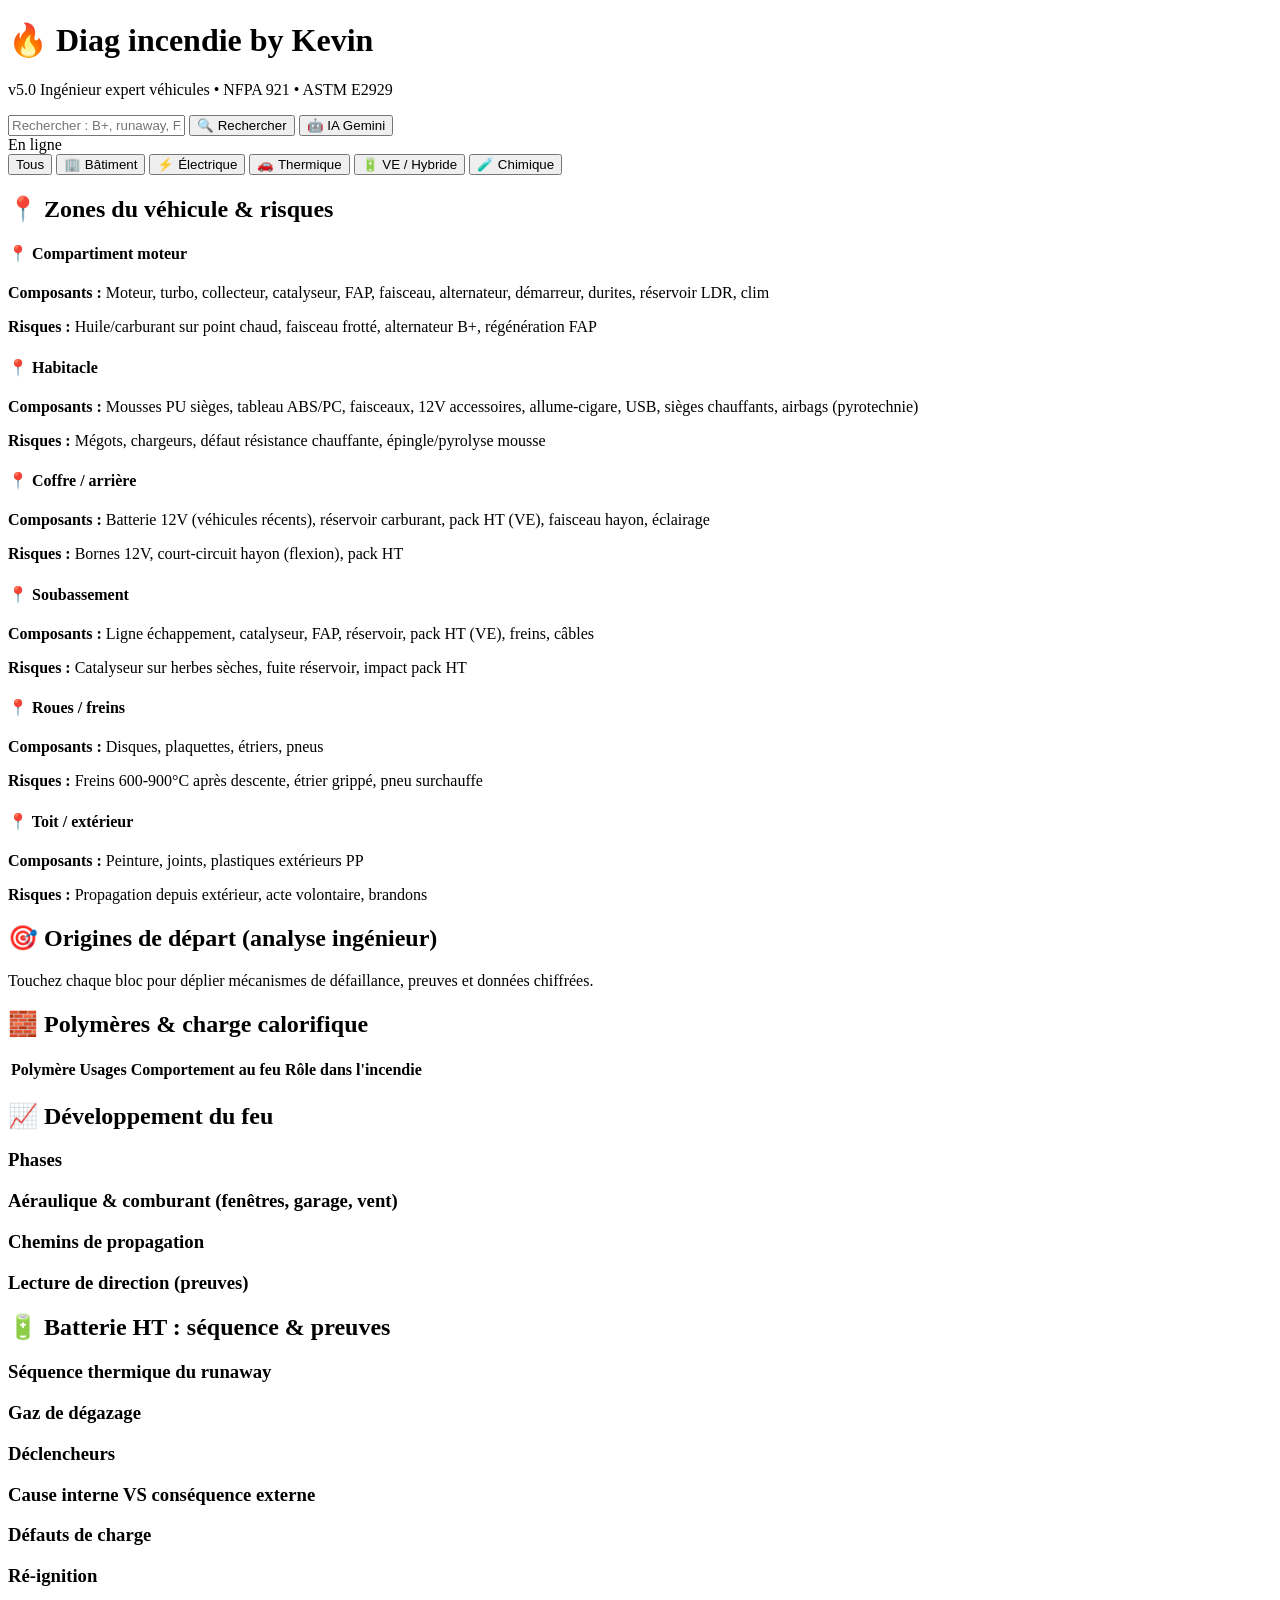
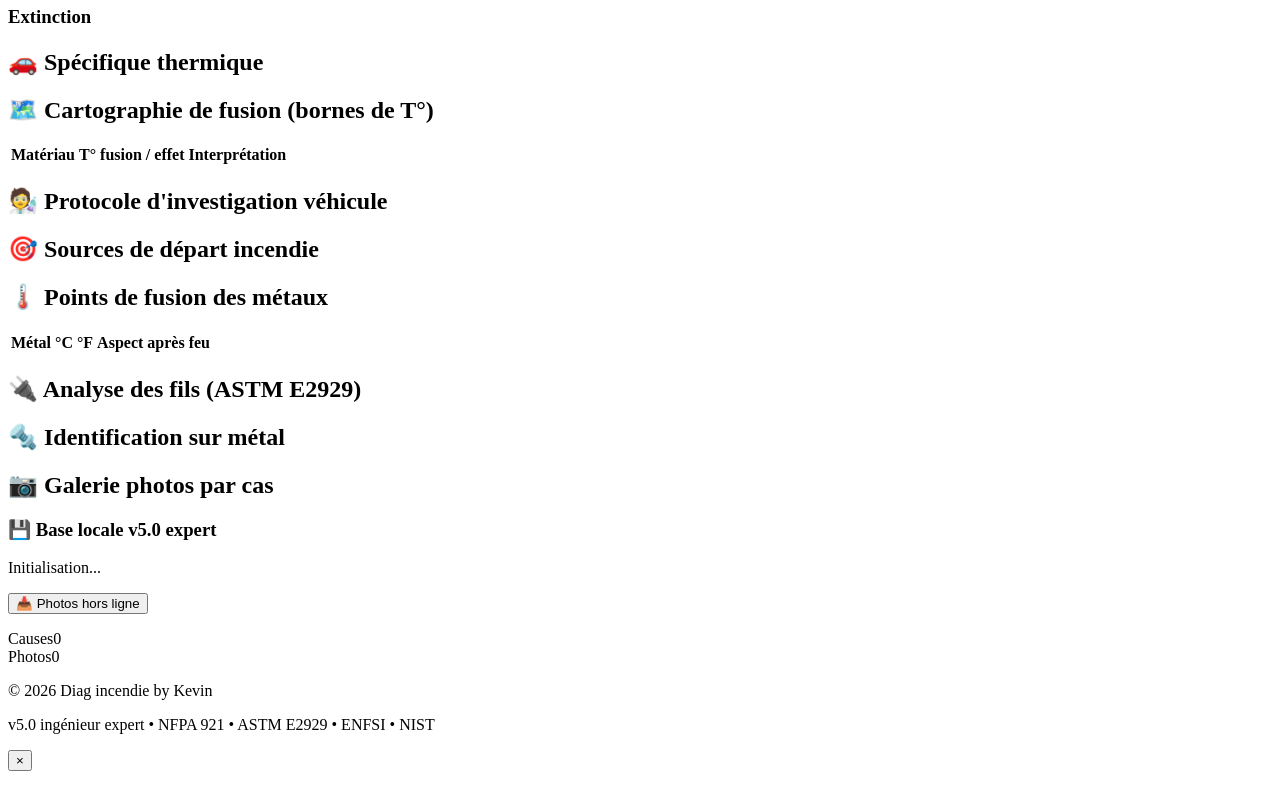
==== commit 7cb67cc8: "Update index.html for version 5.0 changes" ====
--- a/index.html
+++ b/index.html
@@ -3,24 +3,18 @@
 <head>
     <meta charset="UTF-8">
     <meta name="viewport" content="width=device-width, initial-scale=1.0, viewport-fit=cover">
-    <meta name="description" content="Diag incendie by Kevin - Base technique expert incendie NFPA 921, véhicules thermiques et électriques, investigation">
+    <meta name="description" content="Diag incendie by Kevin v5.0 - Analyse ingénieur expert des incendies de véhicules thermiques, électriques et hybrides">
     <meta name="theme-color" content="#d32f2f">
-
     <link rel="manifest" href="manifest.json">
     <link rel="icon" type="image/svg+xml" href="images/icon.svg">
     <link rel="icon" type="image/png" sizes="192x192" href="images/icon-192x192.png">
     <link rel="apple-touch-icon" href="images/apple-touch-icon.png">
     <meta name="apple-mobile-web-app-capable" content="yes">
     <meta name="mobile-web-app-capable" content="yes">
-    <meta name="apple-mobile-web-app-status-bar-style" content="default">
     <meta name="apple-mobile-web-app-title" content="DiagIncendie">
     <meta name="msapplication-TileColor" content="#d32f2f">
-    <meta name="msapplication-TileImage" content="images/icon-144x144.png">
-
-    <link rel="shortcut icon" href="data:image/svg+xml,<svg xmlns='http://www.w3.org/2000/svg' viewBox='0 0 512 512'><rect width='512' height='512' rx='110' fill='%23801425'/><path fill='%23ff9800' d='M256 72c12 68 84 98 92 188 4 60-28 112-92 136-64-24-96-76-92-136 4-44 32-72 50-108 6 24 22 36 24 56 14-40 8-92 18-136z'/><circle cx='308' cy='308' r='74' fill='none' stroke='%23fff' stroke-width='30'/><line x1='360' y1='360' x2='428' y2='428' stroke='%23fff' stroke-width='40' stroke-linecap='round'/></svg>">
-
     <link rel="stylesheet" href="css/styles.css">
-    <title>Diag incendie by Kevin v4.0</title>
+    <title>Diag incendie by Kevin v5.0</title>
 </head>
 <body>
     <header class="app-header">
@@ -28,14 +22,14 @@
             <img src="images/icon.svg" alt="Logo" class="header-logo" onerror="this.style.display='none'">
             <div>
                 <h1>🔥 Diag incendie by Kevin</h1>
-                <p class="subtitle">Base technique expert incendie • NFPA 921 • Véhicules électriques</p>
+                <p class="subtitle">v5.0 Ingénieur expert véhicules • NFPA 921 • ASTM E2929</p>
             </div>
         </div>
     </header>
 
     <section class="search-section">
         <div class="search-container">
-            <input type="text" id="searchInput" placeholder="Rechercher : thermal runaway, perles primaires, HF..." autocomplete="off">
+            <input type="text" id="searchInput" placeholder="Rechercher : B+, runaway, FAP, glycol, CCS..." autocomplete="off">
             <button id="searchBtn" class="btn-primary">🔍 Rechercher</button>
             <button id="geminiSearchBtn" class="btn-secondary">🤖 IA Gemini</button>
         </div>
@@ -43,161 +37,114 @@
         <div id="geminiResults" class="gemini-results"></div>
     </section>
 
-    <div id="connectionStatus" class="connection-status online">
-        <span class="status-icon"></span><span class="status-text">En ligne</span>
-    </div>
+    <div id="connectionStatus" class="connection-status online"><span class="status-icon"></span><span class="status-text">En ligne</span></div>
 
     <nav class="main-nav">
         <button class="nav-btn active" data-filter="all">Tous</button>
         <button class="nav-btn" data-filter="building">🏢 Bâtiment</button>
         <button class="nav-btn" data-filter="electrical">⚡ Électrique</button>
-        <button class="nav-btn" data-filter="vehicle-thermal">🚗 Véhicule thermique</button>
+        <button class="nav-btn" data-filter="vehicle-thermal">🚗 Thermique</button>
         <button class="nav-btn" data-filter="vehicle-electric">🔋 VE / Hybride</button>
         <button class="nav-btn" data-filter="equipment">🧪 Chimique</button>
     </nav>
 
-    <!-- NOUVEAU : Méthodologie NFPA 921 -->
-    <section id="section-methodology">
-        <h2>🔬 Méthodologie NFPA 921</h2>
-        <div class="method-steps" id="methodSteps"></div>
-        <h3 style="margin-top:2rem;color:#d32f2f">📐 Patterns de feu</h3>
-        <div class="patterns-grid" id="patternsGrid"></div>
+    <!-- ===== MODULE EXPERT VÉHICULES v5.0 ===== -->
+    <section id="section-vehicle-zones">
+        <h2>📍 Zones du véhicule & risques</h2>
+        <div class="ve-zones" id="vz-grid"></div>
     </section>
 
-    <!-- NOUVEAU : Chimie du feu & phénomènes -->
-    <section id="section-chemistry">
-        <h2>⚗️ Chimie du feu & phénomènes</h2>
-        <h3>Tétraèdre du feu</h3>
-        <div class="tetrahedron" id="tetrahedron"></div>
-        <h3>Phénomènes dangereux</h3>
-        <div class="phenomena-grid" id="phenomenaGrid"></div>
-        <h3>Gaz toxiques</h3>
+    <section id="section-vehicle-origins">
+        <h2>🎯 Origines de départ (analyse ingénieur)</h2>
+        <p class="ve-intro">Touchez chaque bloc pour déplier mécanismes de défaillance, preuves et données chiffrées.</p>
+        <div id="vo-grid"></div>
+    </section>
+
+    <section id="section-vehicle-plastics">
+        <h2>🧱 Polymères & charge calorifique</h2>
         <div class="table-container">
-            <table class="metal-table" id="gasTable">
-                <thead><tr><th>Gaz</th><th>Source</th><th>Danger</th></tr></thead>
-                <tbody></tbody>
-            </table>
+            <table class="metal-table"><thead><tr><th>Polymère</th><th>Usages</th><th>Comportement au feu</th><th>Rôle dans l'incendie</th></tr></thead><tbody id="vp-table"></tbody></table>
+        </div>
+        <div class="id-card" id="vf-load" style="margin-top:1rem"></div>
+    </section>
+
+    <section id="section-vehicle-development">
+        <h2>📈 Développement du feu</h2>
+        <h3>Phases</h3><div id="vd-stages" class="runaway-phases"></div>
+        <h3>Aéraulique & comburant (fenêtres, garage, vent)</h3><div class="id-card" id="vd-vent"></div>
+        <h3>Chemins de propagation</h3><div class="id-card" id="vd-spread"></div>
+        <h3>Lecture de direction (preuves)</h3><div class="id-card" id="vd-dir"></div>
+    </section>
+
+    <section id="section-ev-expert">
+        <h2>🔋 Batterie HT : séquence & preuves</h2>
+        <h3>Séquence thermique du runaway</h3><div id="ev-seq" class="runaway-phases"></div>
+        <h3>Gaz de dégazage</h3><div id="ev-gas"></div>
+        <h3>Déclencheurs</h3><div class="id-card" id="ev-trig"></div>
+        <h3>Cause interne VS conséquence externe</h3><div class="id-card" id="ev-cc"></div>
+        <h3>Défauts de charge</h3><div class="id-card" id="ev-chg"></div>
+        <h3>Ré-ignition</h3><div id="ev-reig"></div>
+        <h3>Extinction</h3><div class="id-card" id="ev-ext"></div>
+    </section>
+
+    <section id="section-thermal-expert">
+        <h2>🚗 Spécifique thermique</h2>
+        <div id="th-expert" class="runaway-details"></div>
+    </section>
+
+    <section id="section-melt-map">
+        <h2>🗺️ Cartographie de fusion (bornes de T°)</h2>
+        <div class="table-container">
+            <table class="metal-table"><thead><tr><th>Matériau</th><th>T° fusion / effet</th><th>Interprétation</th></tr></thead><tbody id="vm-table"></tbody></table>
         </div>
     </section>
 
-    <section>
-        <h2>🎯 Sources de départ incendie</h2>
-        <div class="causes-grid" id="causesGrid"></div>
+    <section id="section-vehicle-protocol">
+        <h2>🧑‍🔬 Protocole d'investigation véhicule</h2>
+        <div class="method-steps" id="vproto"></div>
     </section>
 
-    <!-- NOUVEAU : Véhicules thermiques détaillés -->
-    <section id="section-vehicle-thermal">
-        <h2>🚗 Véhicules thermiques (détaillé)</h2>
-        <h3>Compartiment moteur</h3>
-        <div class="causes-grid" id="engineCauses"></div>
-        <h3>Habitacle</h3>
-        <div class="causes-grid" id="cabinCauses"></div>
+    <!-- ===== SECTIONS EXISTANTES ===== -->
+    <section><h2>🎯 Sources de départ incendie</h2><div class="causes-grid" id="causesGrid"></div></section>
+    <section><h2>🌡️ Points de fusion des métaux</h2>
+        <div class="table-container"><table id="metalTable" class="metal-table"><thead><tr><th>Métal</th><th>°C</th><th>°F</th><th>Aspect après feu</th></tr></thead><tbody></tbody></table></div>
     </section>
-
-    <!-- NOUVEAU : Véhicules électriques experts -->
-    <section id="section-vehicle-electric">
-        <h2>🔋 Véhicules électriques (expert)</h2>
-        <h3>Chimies de batteries</h3>
-        <div class="chem-grid" id="chemGrid"></div>
-        <h3>Thermal Runaway (emballement)</h3>
-        <div class="runaway-phases" id="runawayPhases"></div>
-        <h3>Indicateurs & extinction</h3>
-        <div class="runaway-details" id="runawayDetails"></div>
-        <h3>Causes spécifiques</h3>
-        <div class="causes-grid" id="evCauses"></div>
-    </section>
-
-    <!-- NOUVEAU : Véhicules hybrides -->
-    <section id="section-vehicle-hybrid">
-        <h2>🔄 Véhicules hybrides</h2>
-        <div id="hybridInfo"></div>
-    </section>
-
-    <!-- NOUVEAU : Bâtiments enrichi -->
-    <section id="section-buildings">
-        <h2>🏢 Bâtiments (causes détaillées)</h2>
-        <div class="causes-grid" id="buildingCauses"></div>
-        <h3>Modes de propagation</h3>
-        <div class="propagation-grid" id="propagationGrid"></div>
-    </section>
-
-    <!-- NOUVEAU : Chimique -->
-    <section id="section-chemical">
-        <h2>🧪 Chimique</h2>
-        <h3>Auto-inflammation</h3>
-        <div class="table-container">
-            <table class="metal-table" id="selfIgnitionTable">
-                <thead><tr><th>Matériau</th><th>T° auto-infl.</th><th>Mécanisme</th><th>Prévention</th></tr></thead>
-                <tbody></tbody>
-            </table>
-        </div>
-        <h3>Incompatibilités chimiques</h3>
-        <div id="incompatibilities"></div>
-    </section>
-
-    <section>
-        <h2>🌡️ Points de fusion des métaux</h2>
-        <div class="table-container">
-            <table id="metalTable" class="metal-table">
-                <thead><tr><th>Métal</th><th>°C</th><th>°F</th><th>Aspect après feu</th></tr></thead>
-                <tbody></tbody>
-            </table>
-        </div>
-    </section>
-
-    <section>
-        <h2>🔌 Analyse des fils électriques (ASTM E2929)</h2>
-        <div class="analysis-grid" id="wireAnalysisGrid"></div>
-    </section>
-
-    <section>
-        <h2>🔩 Identification sur métal</h2>
-        <div class="identification-cards" id="metalIdGrid"></div>
-    </section>
-
-    <section>
-        <h2>📷 Galerie photos par cas</h2>
-        <div class="gallery-grid" id="photoGallery"></div>
-    </section>
+    <section><h2>🔌 Analyse des fils (ASTM E2929)</h2><div class="analysis-grid" id="wireAnalysisGrid"></div></section>
+    <section><h2>🔩 Identification sur métal</h2><div class="identification-cards" id="metalIdGrid"></div></section>
+    <section><h2>📷 Galerie photos par cas</h2><div class="gallery-grid" id="photoGallery"></div></section>
 
     <section class="storage-info">
         <div class="storage-card">
-            <h3>💾 Base de données locale v4.0</h3>
+            <h3>💾 Base locale v5.0 expert</h3>
             <p id="storageStatus">Initialisation...</p>
-            <button id="offlinePhotosBtn" class="btn-offline">📥 Rendre les photos disponibles hors ligne</button>
+            <button id="offlinePhotosBtn" class="btn-offline">📥 Photos hors ligne</button>
             <p id="offlineProgress" class="offline-progress"></p>
             <div class="storage-stats">
                 <div class="stat"><span class="stat-label">Causes</span><span class="stat-value" id="casesCount">0</span></div>
                 <div class="stat"><span class="stat-label">Photos</span><span class="stat-value" id="photosCount">0</span></div>
-                <div class="stat"><span class="stat-label">Métaux</span><span class="stat-value" id="metalsCount">0</span></div>
-                <div class="stat"><span class="stat-label">Patterns</span><span class="stat-value" id="patternsCount">0</span></div>
             </div>
         </div>
     </section>
 
     <footer class="app-footer">
-        <p>© 2026 Diag incendie by Kevin - Base expert incendie</p>
-        <p class="version">v4.0 - NFPA 921 • ENFSI • DGSCGC • NIST • ASTM E2929</p>
-        <p class="version">Android 🤖 • Windows 🪟 • Apple 🍎</p>
+        <p>© 2026 Diag incendie by Kevin</p>
+        <p class="version">v5.0 ingénieur expert • NFPA 921 • ASTM E2929 • ENFSI • NIST</p>
     </footer>
 
     <div id="lightbox" class="lightbox hidden">
         <button class="lightbox-close" onclick="closeLightbox()">×</button>
-        <img id="lightboxImg" src="" alt="Photo">
+        <img id="lightboxImg" src="" alt="">
         <p id="lightboxCaption" class="lightbox-caption"></p>
         <p id="lightboxCredit" class="lightbox-credit"></p>
     </div>
 
     <script src="js/database.js"></script>
+    <script src="js/vehicle-expert.js"></script>
     <script src="js/gemini-search.js"></script>
     <script src="js/app.js"></script>
     <script>
         if ('serviceWorker' in navigator) {
-            window.addEventListener('load', () => {
-                navigator.serviceWorker.register('service-worker.js')
-                    .then(r => console.log('✅ SW enregistré:', r.scope))
-                    .catch(e => console.error('❌ SW:', e));
-            });
+            window.addEventListener('load', () => navigator.serviceWorker.register('service-worker.js'));
         }
     </script>
 </body>
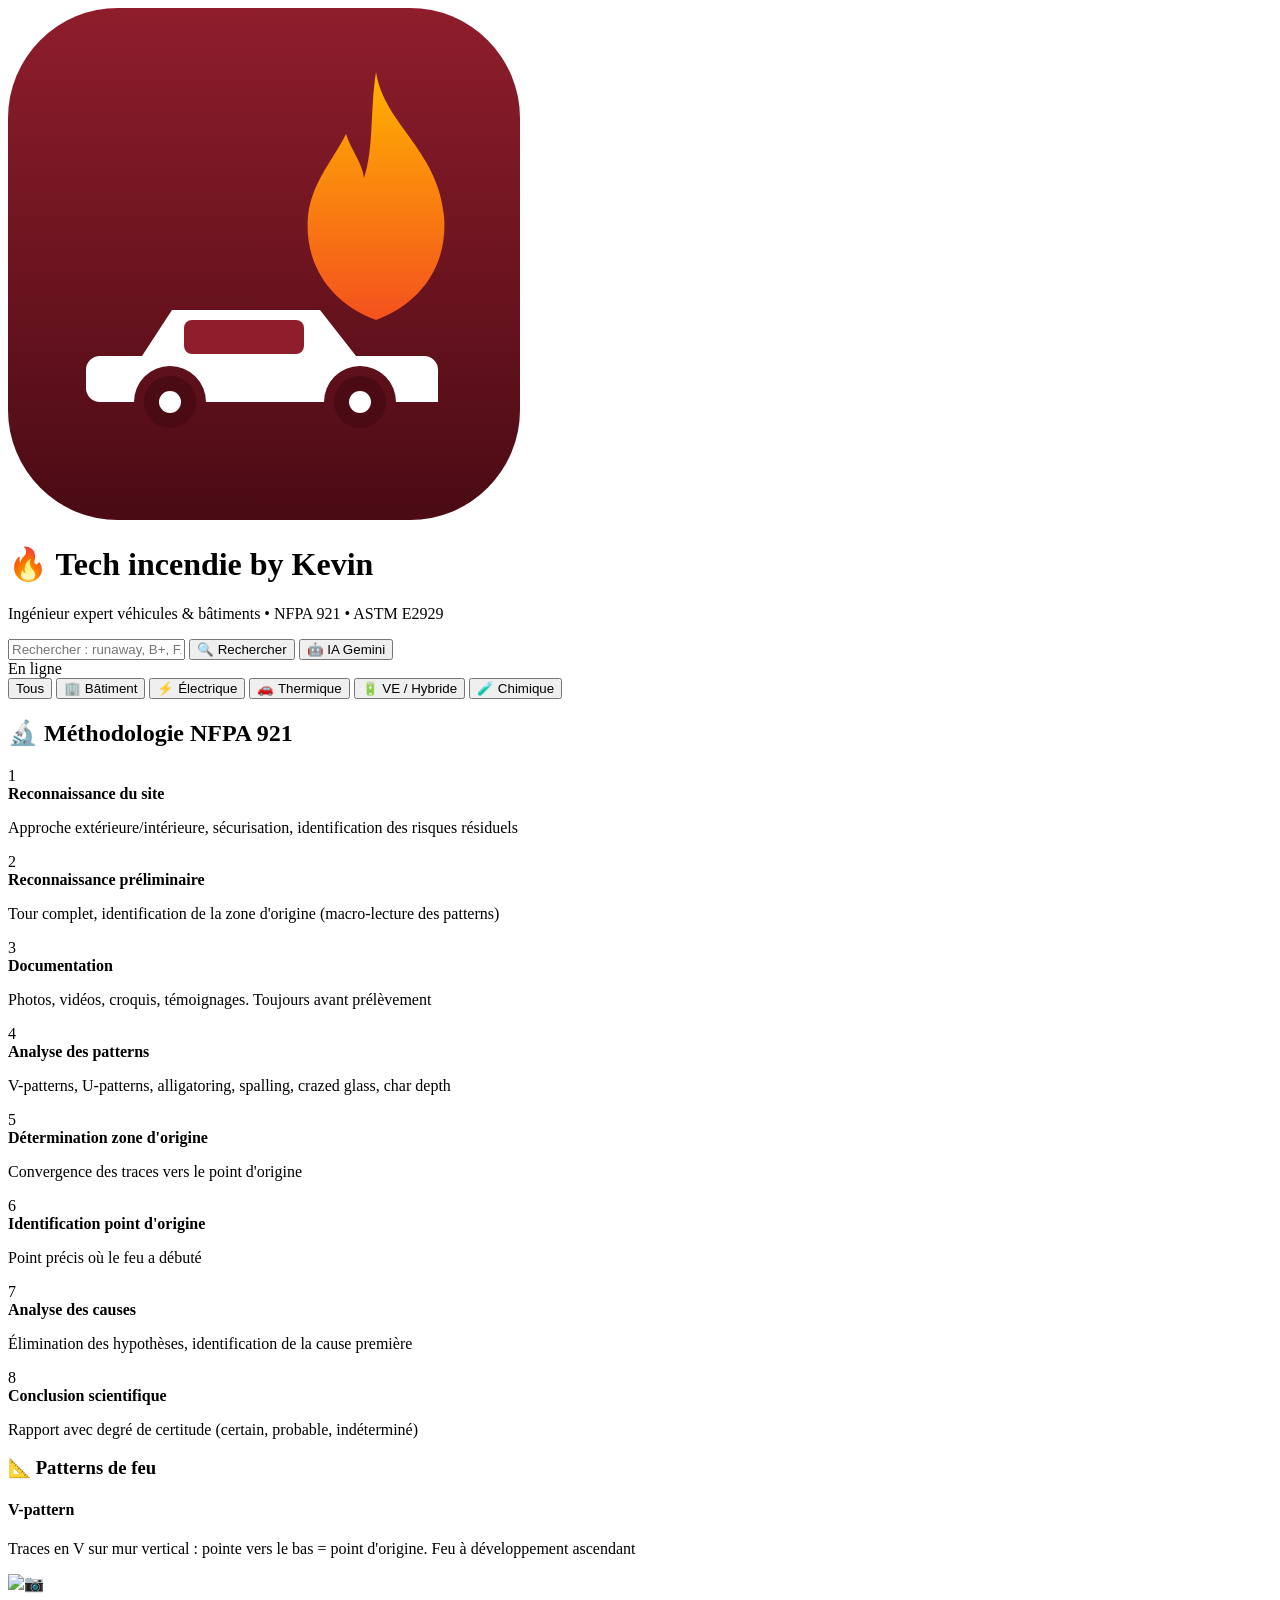
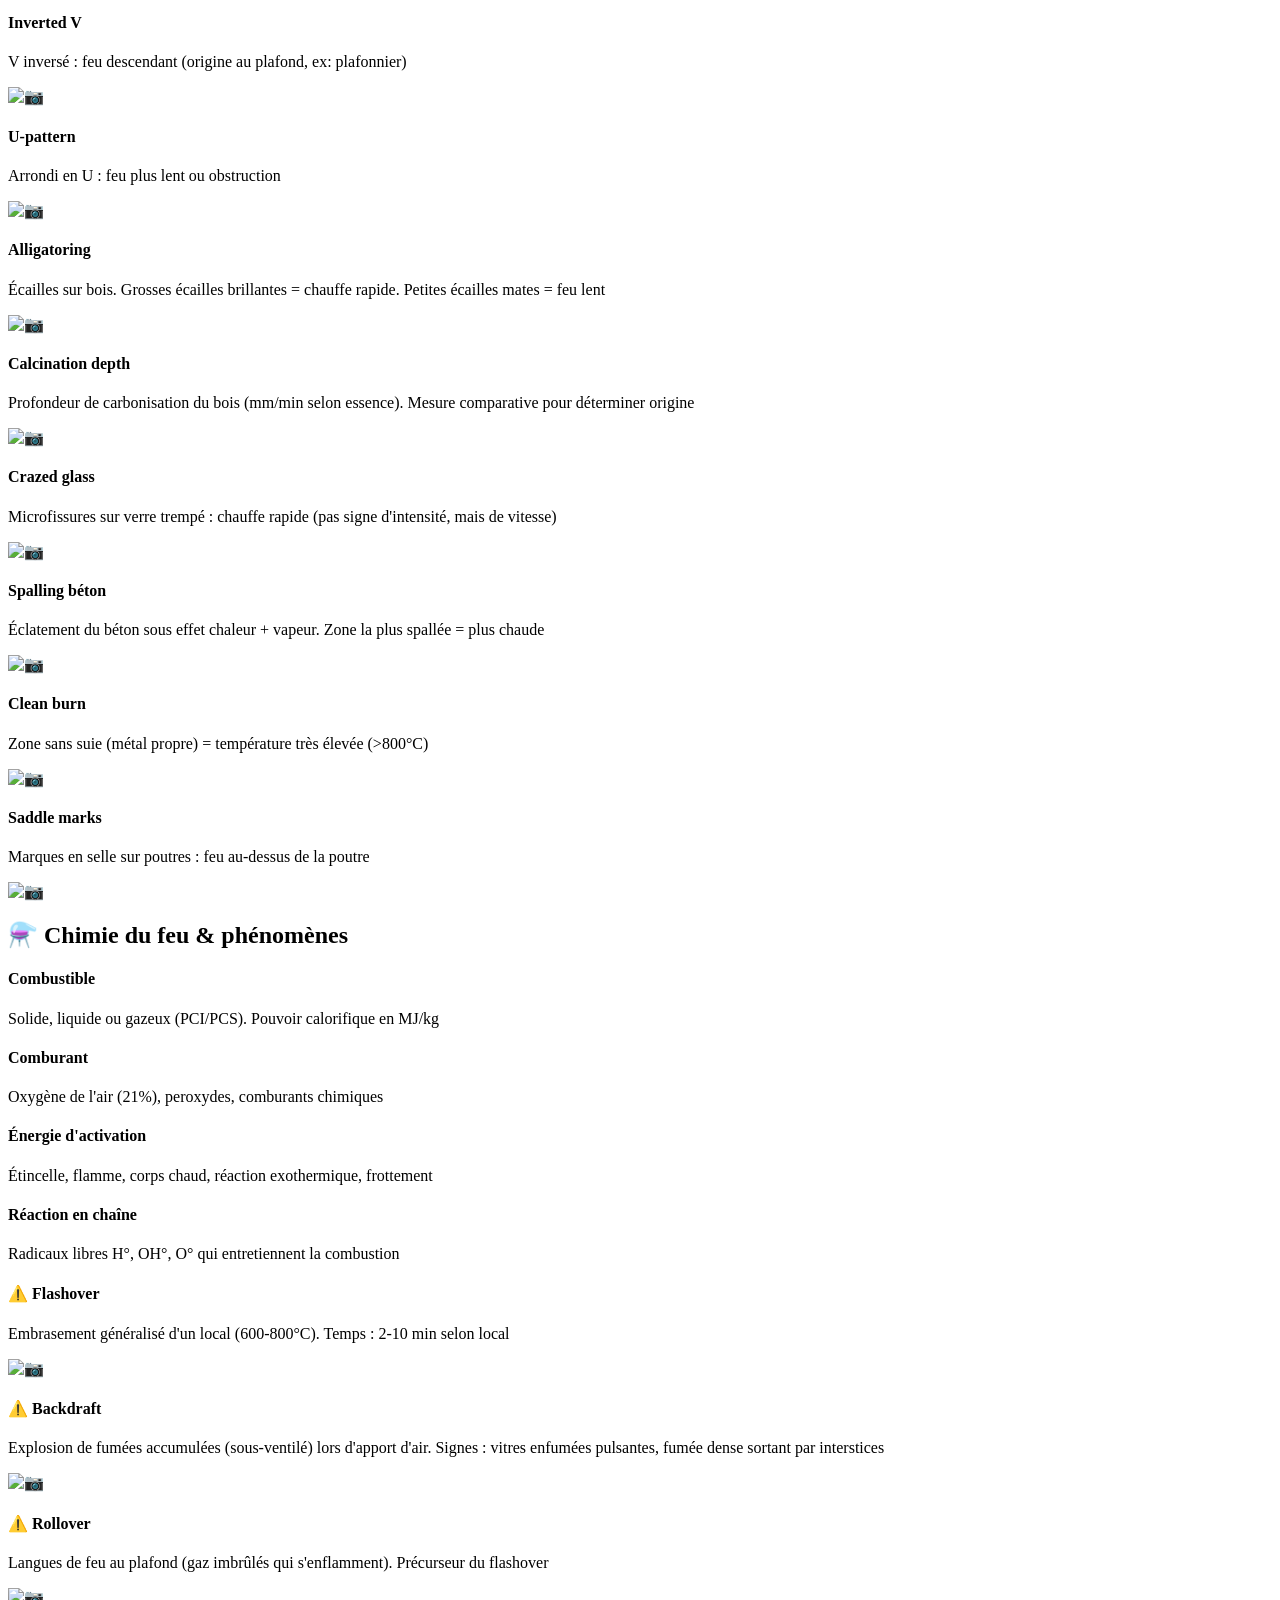
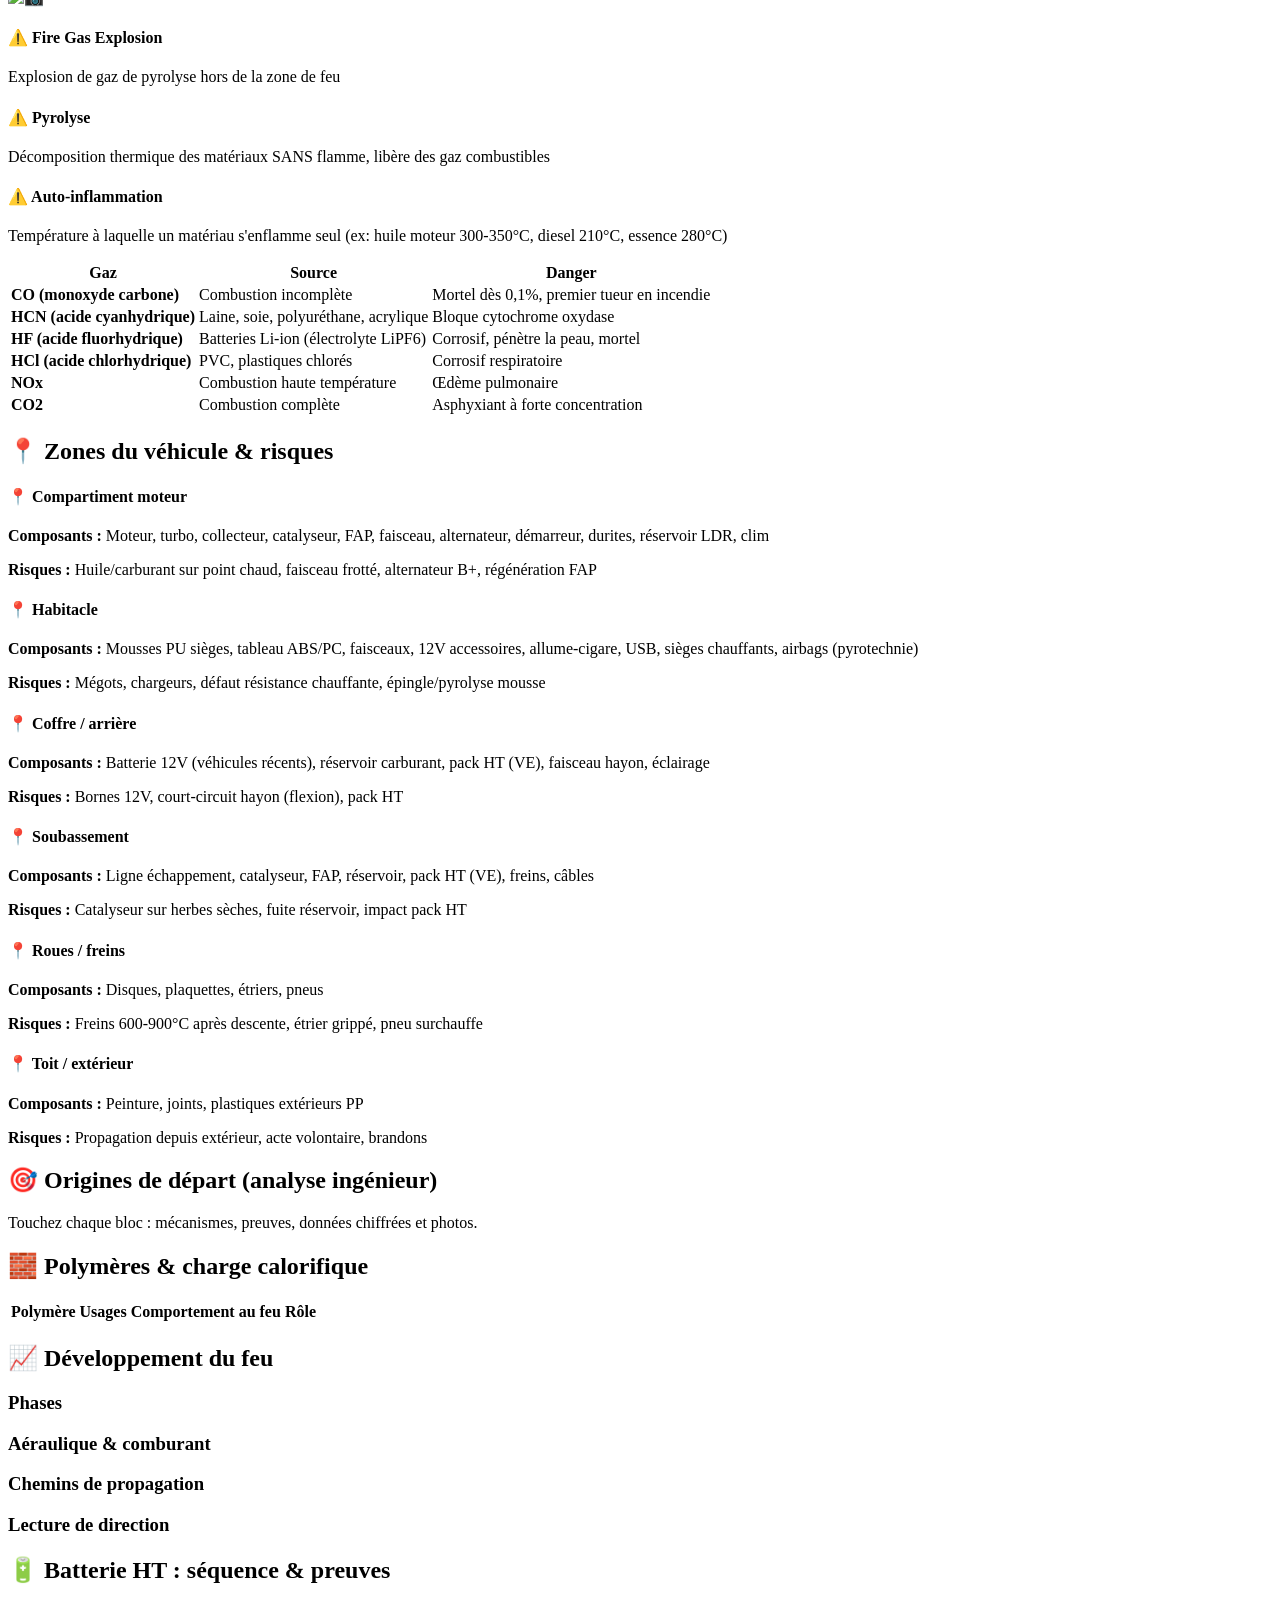
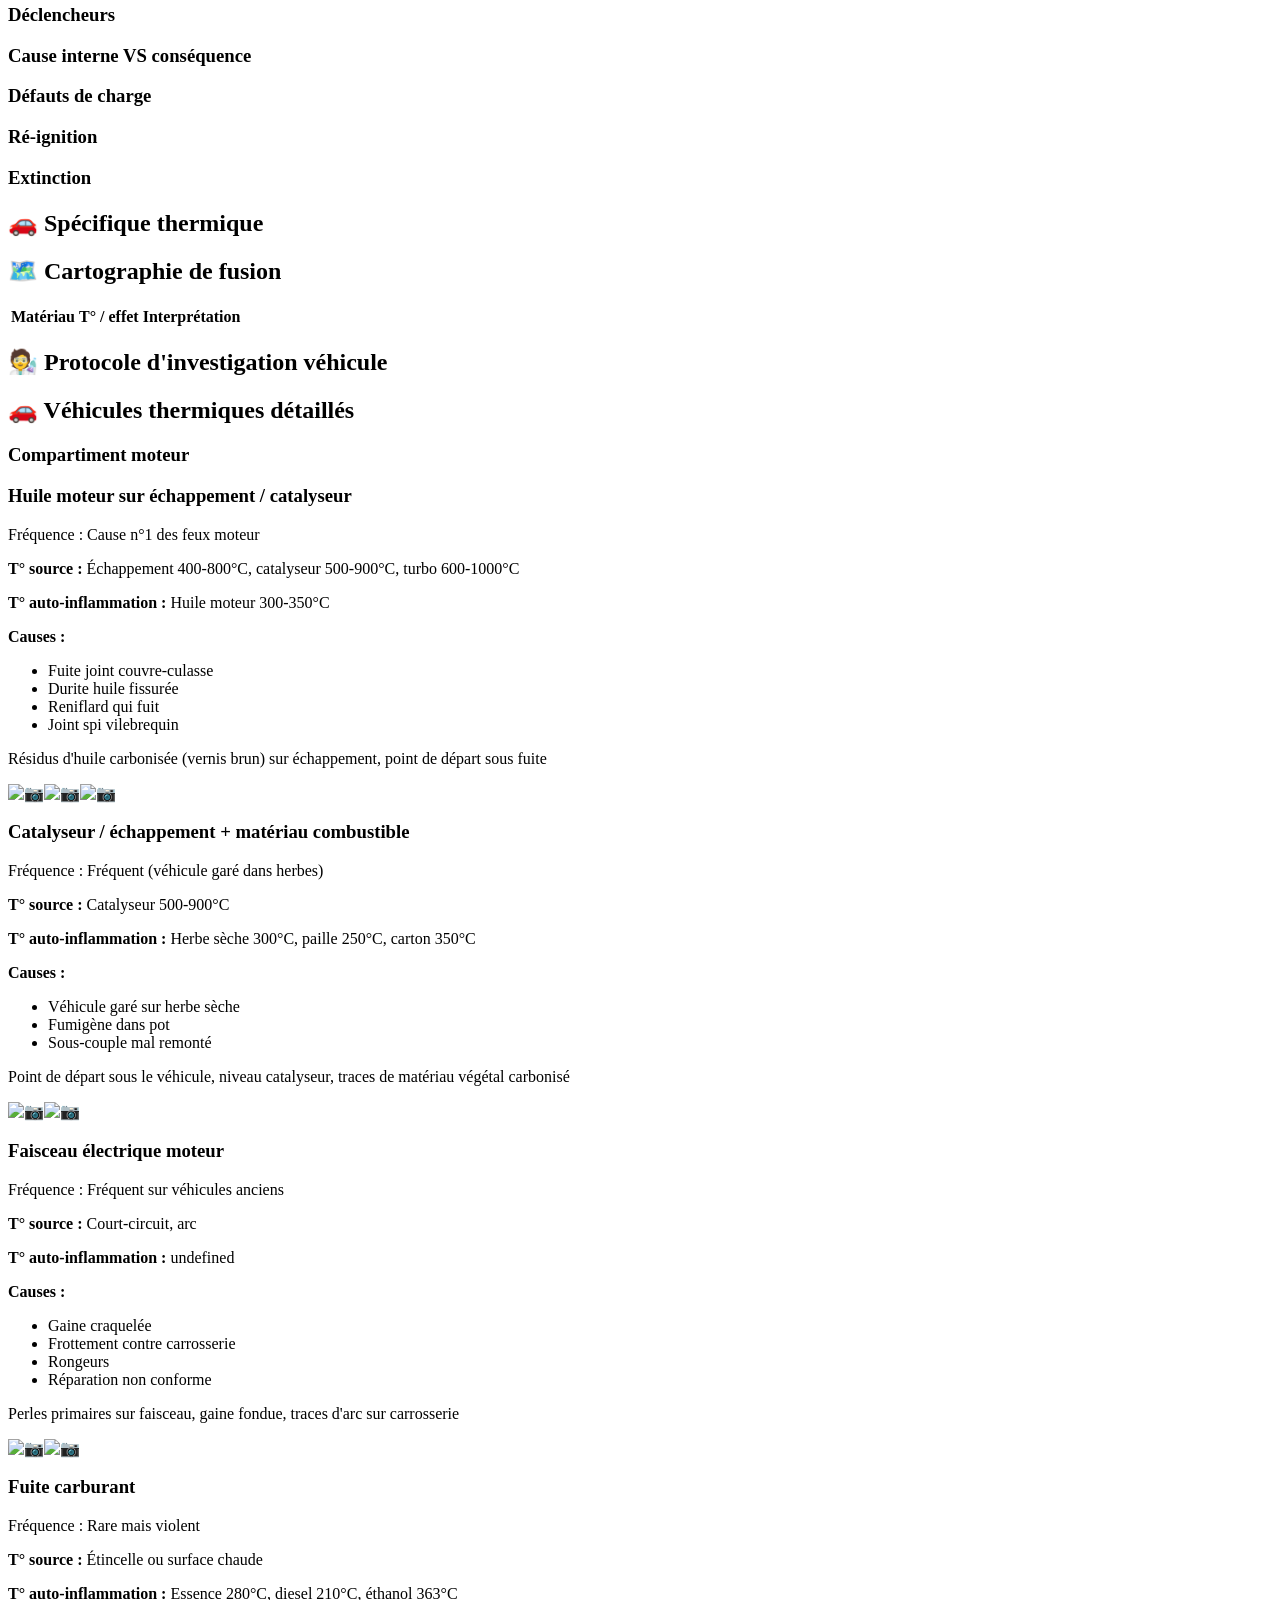
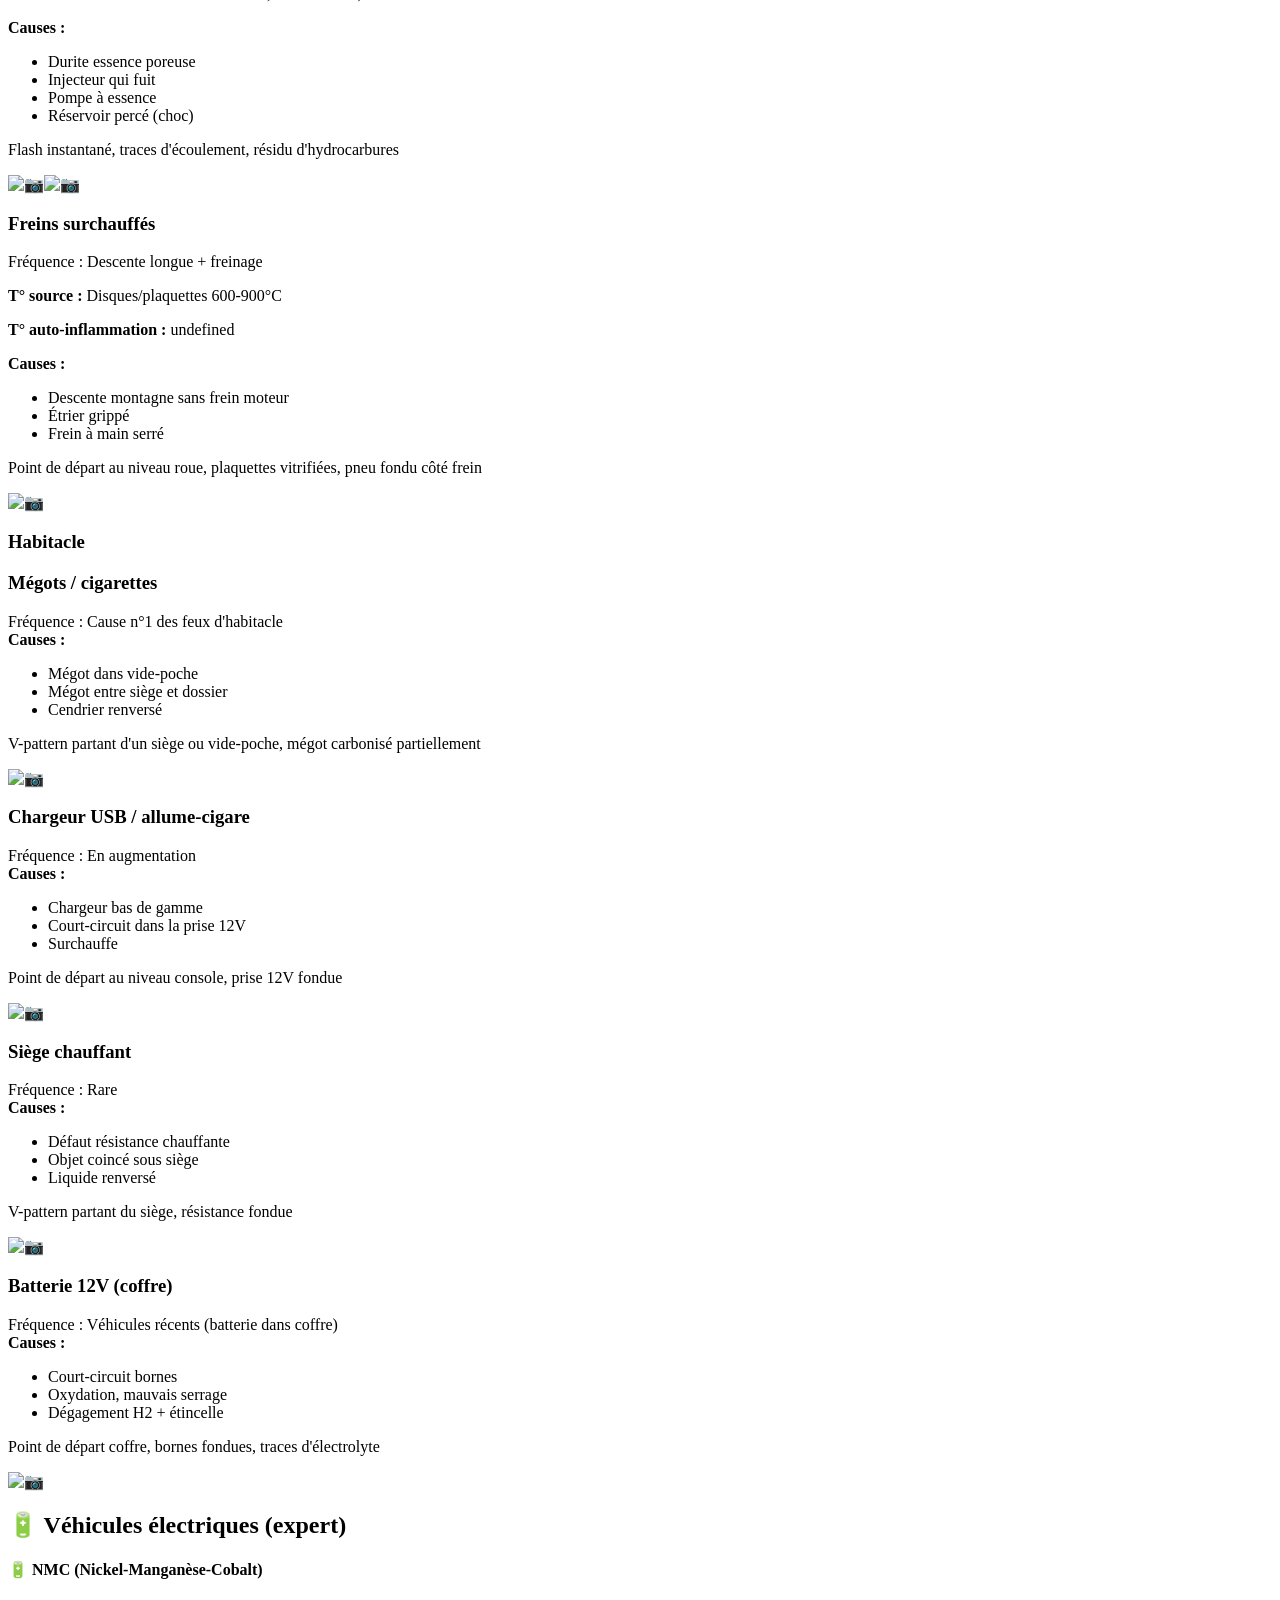
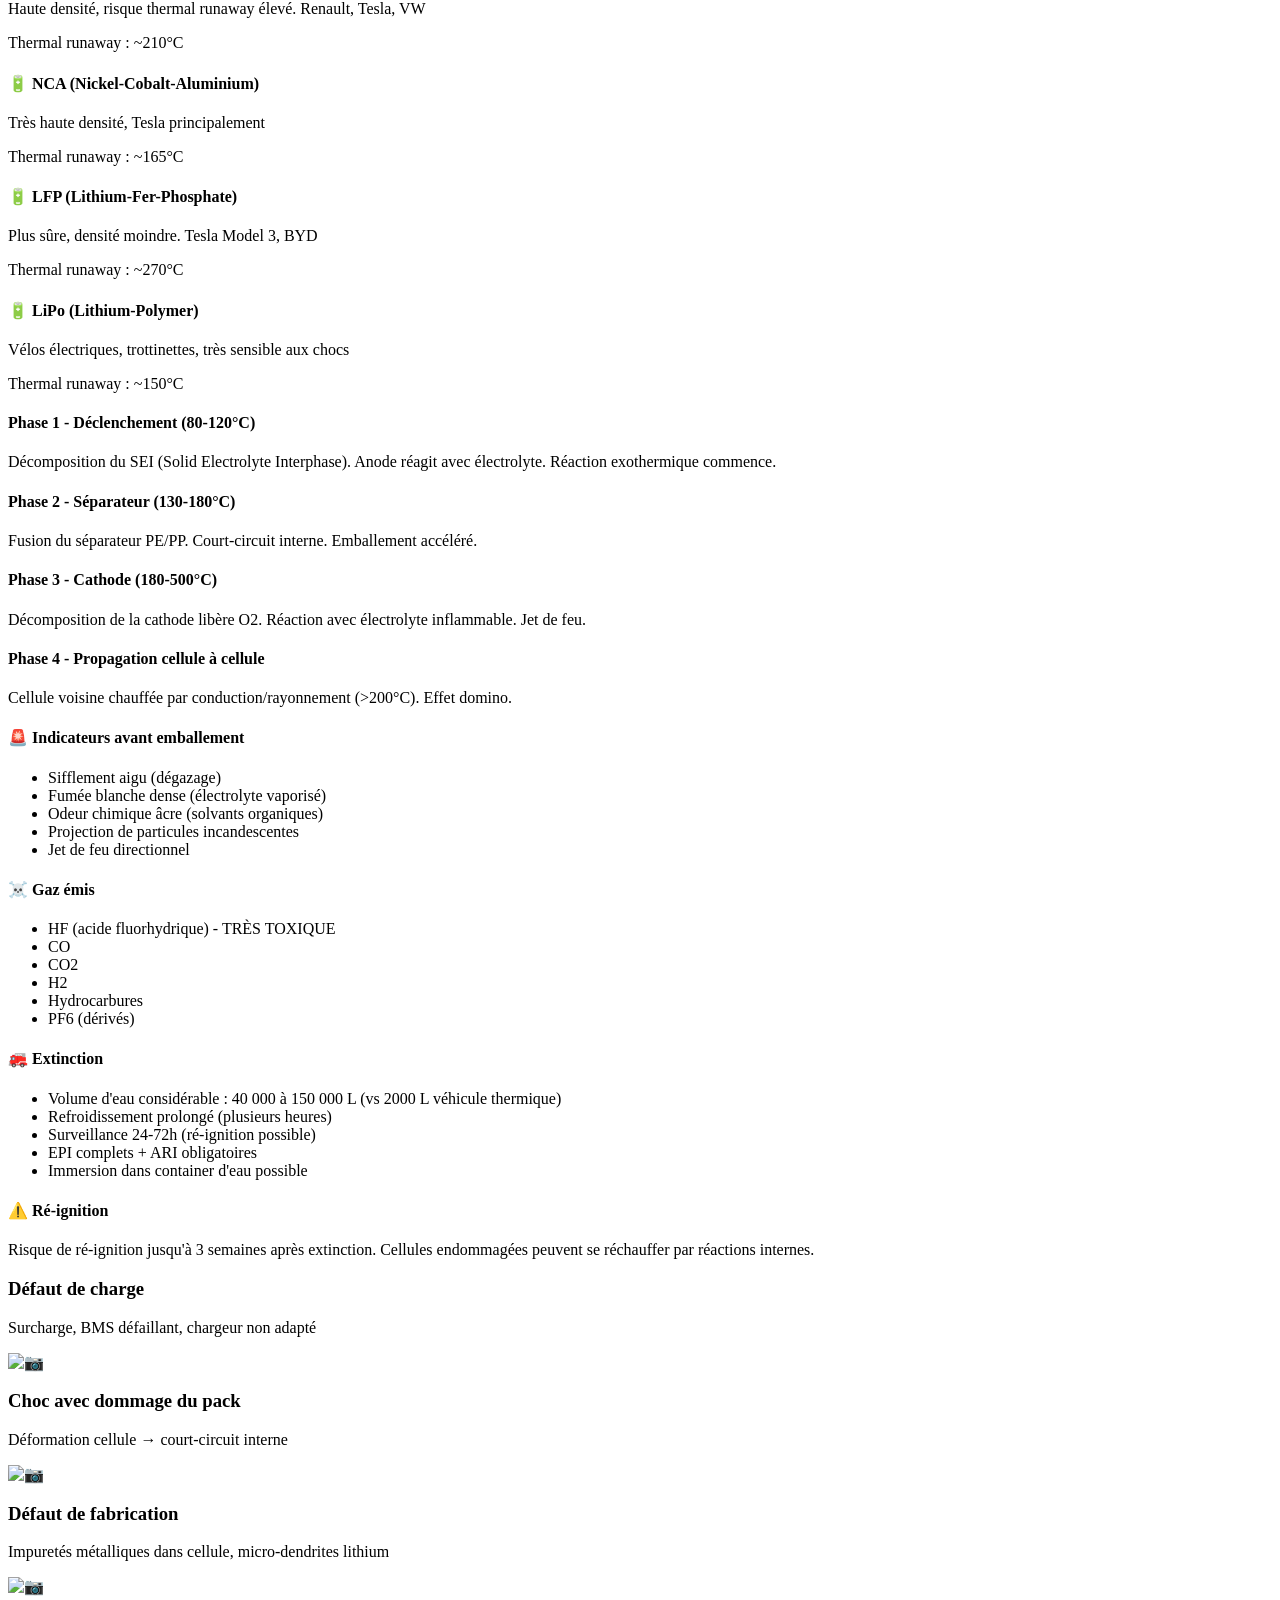
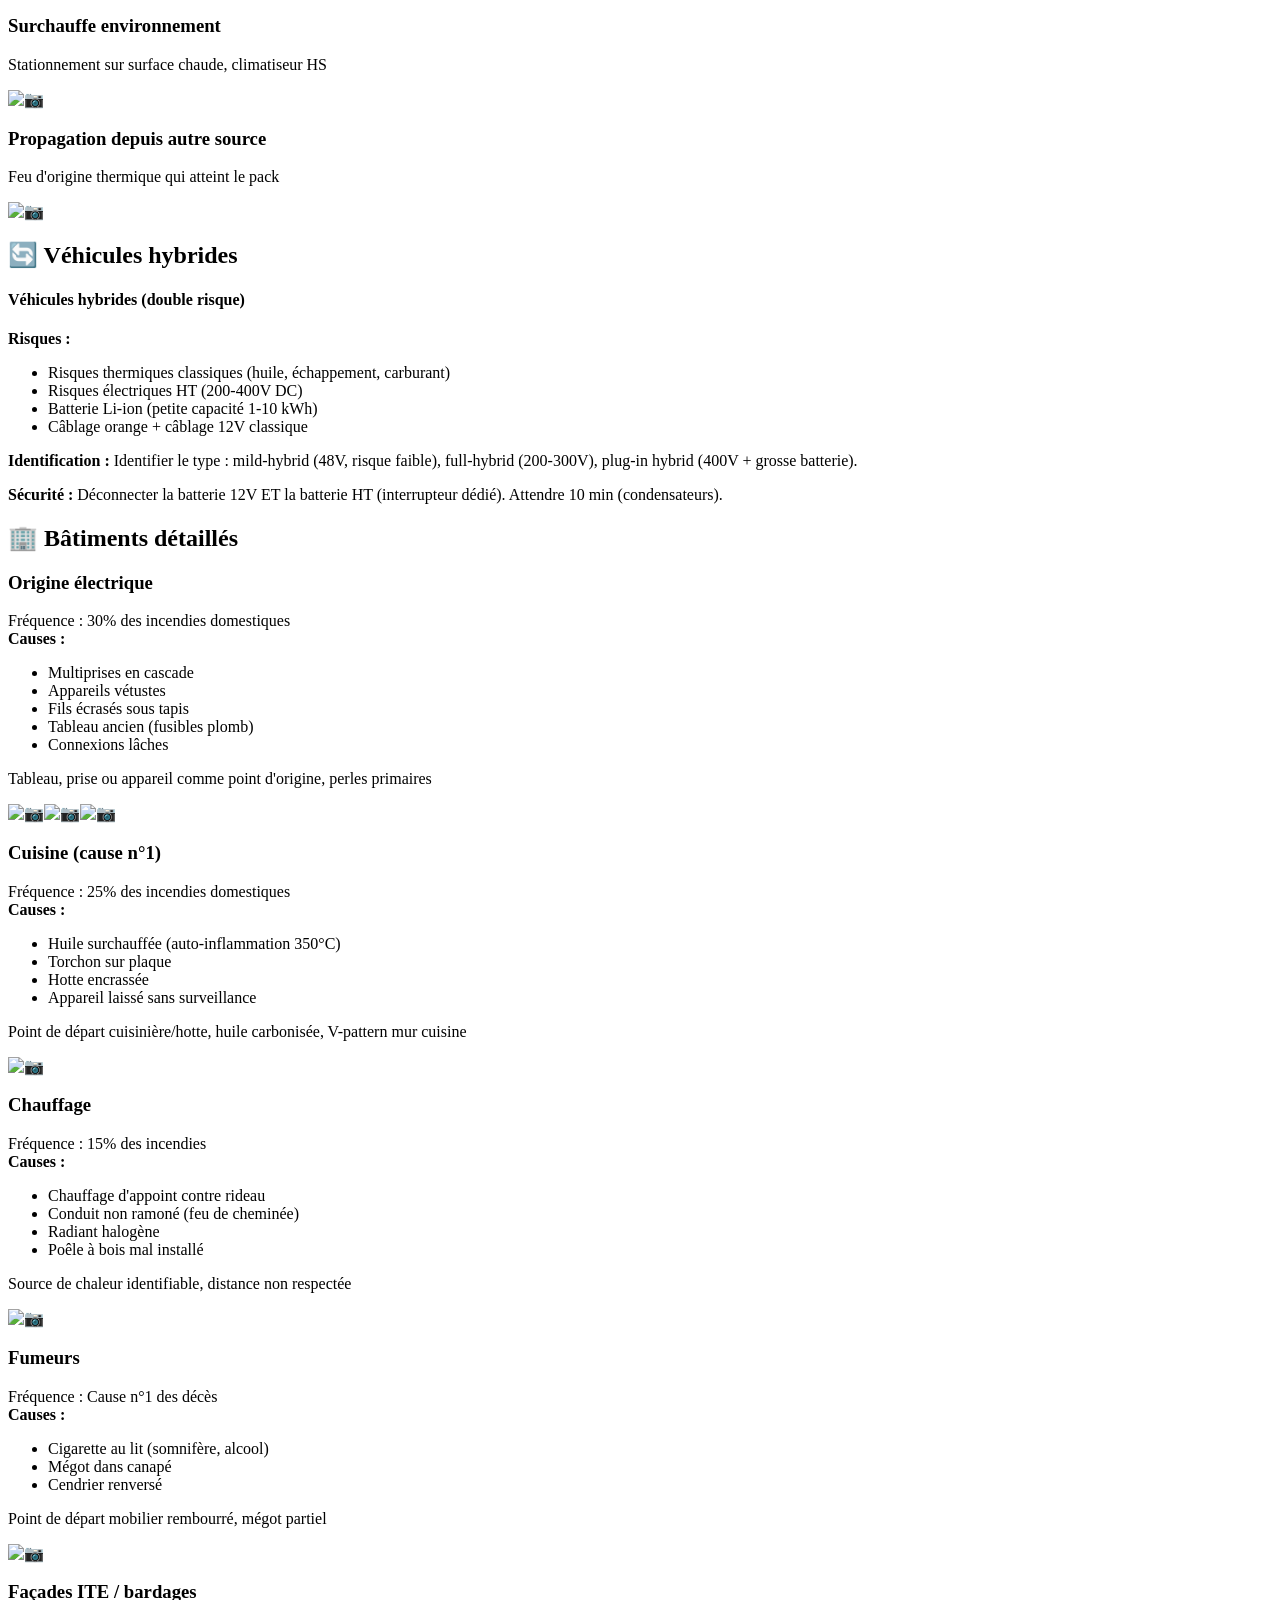
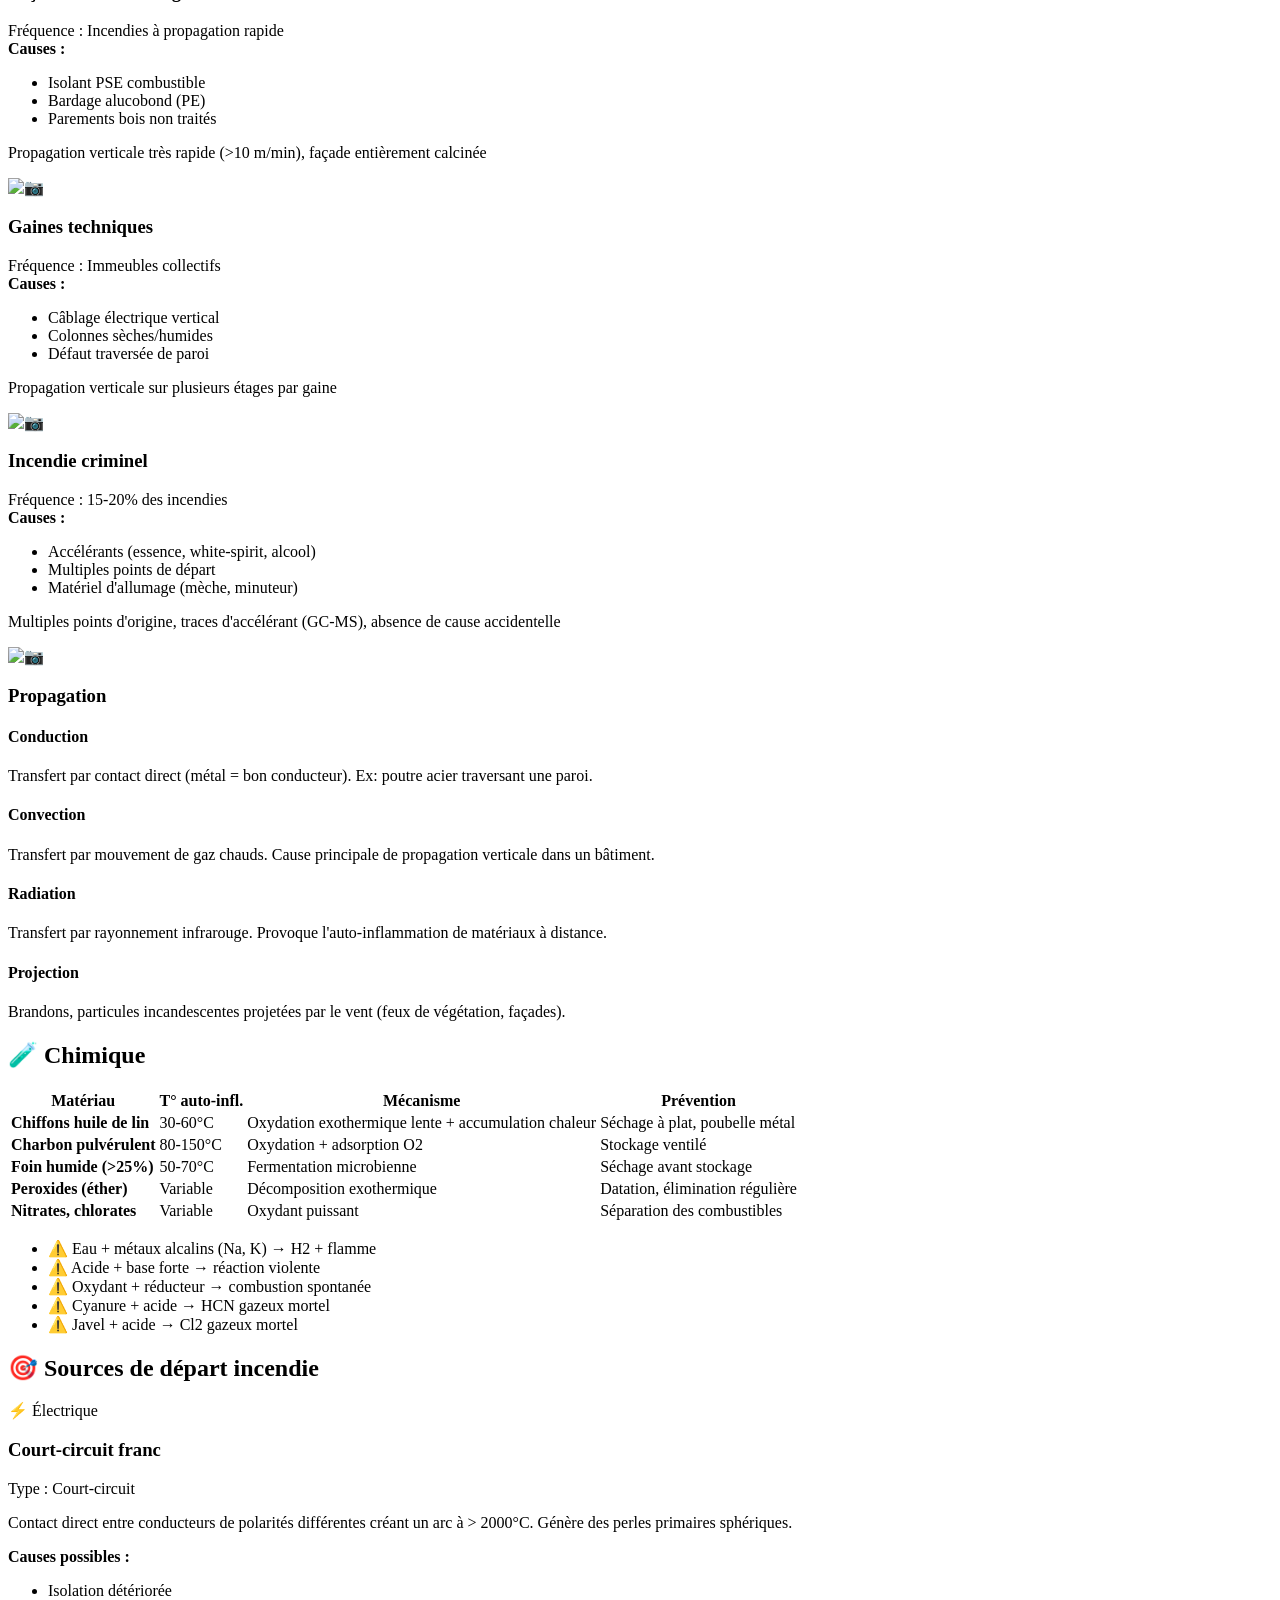
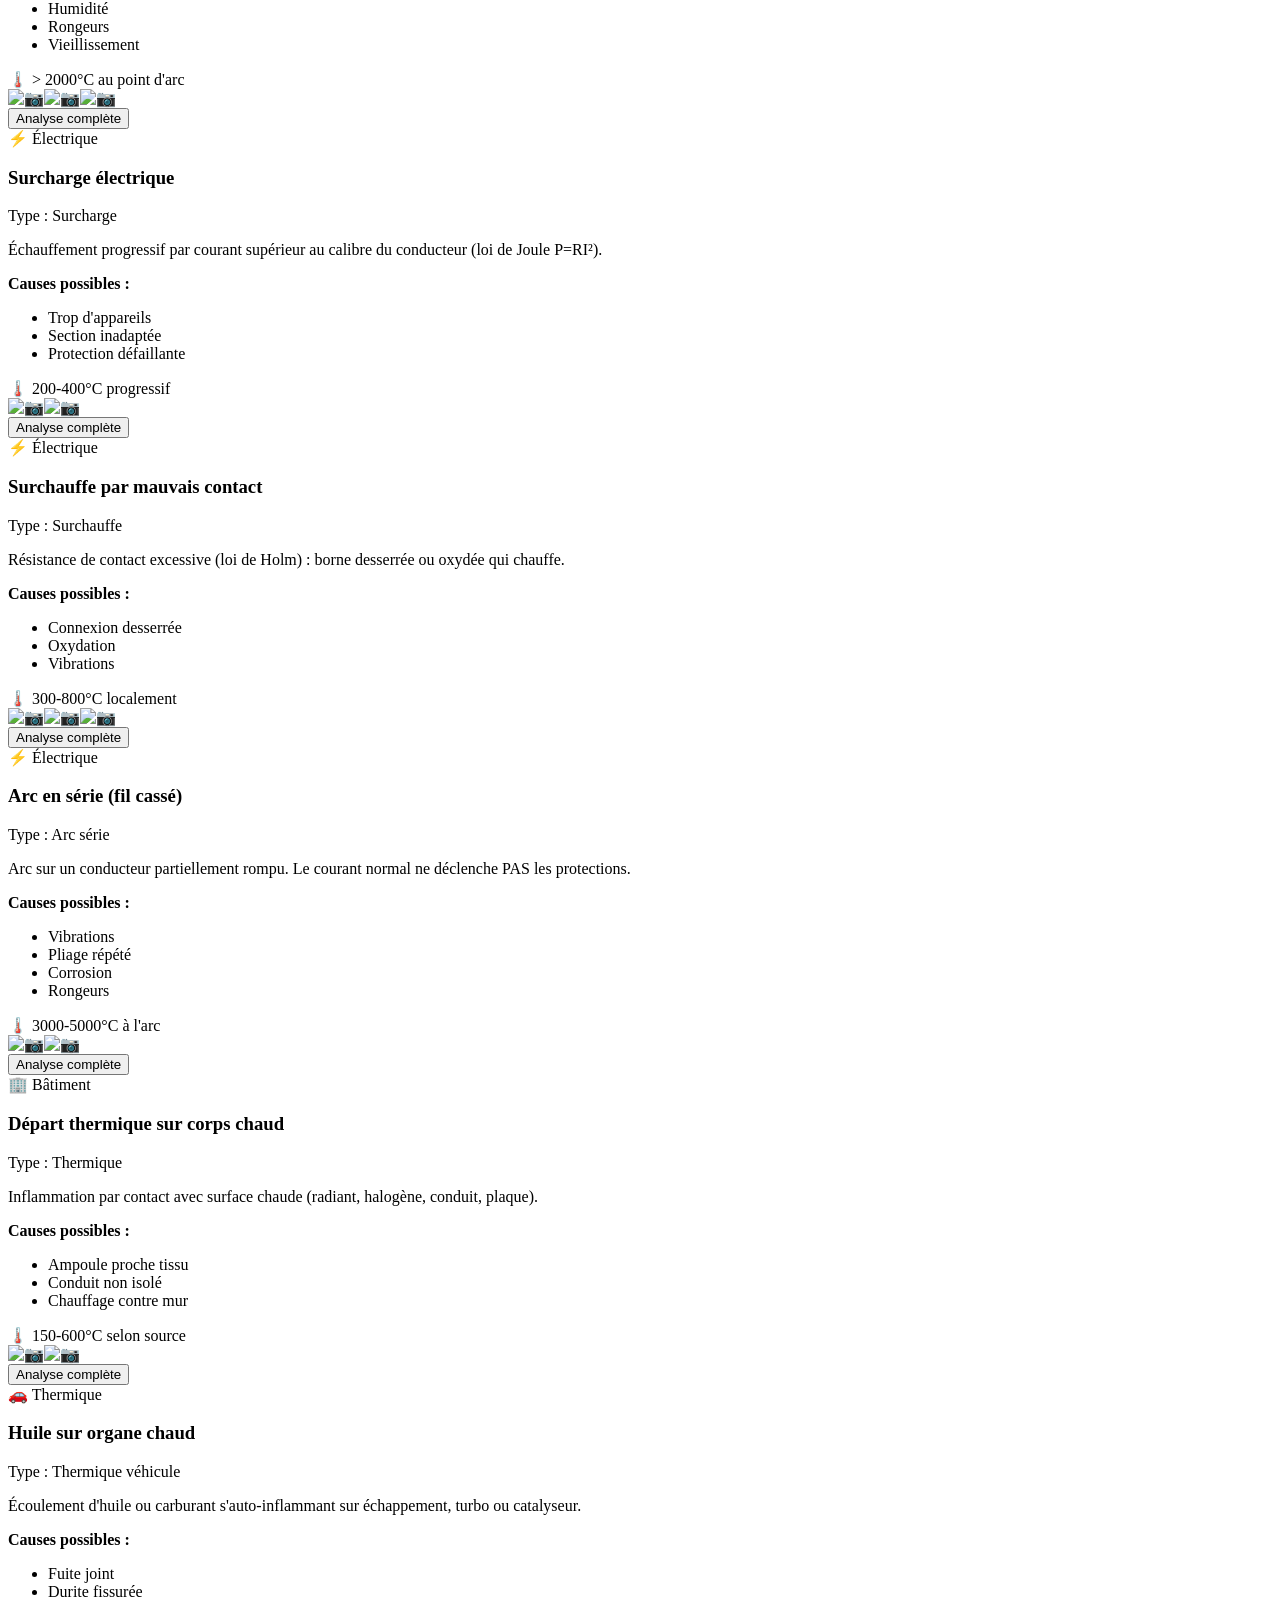
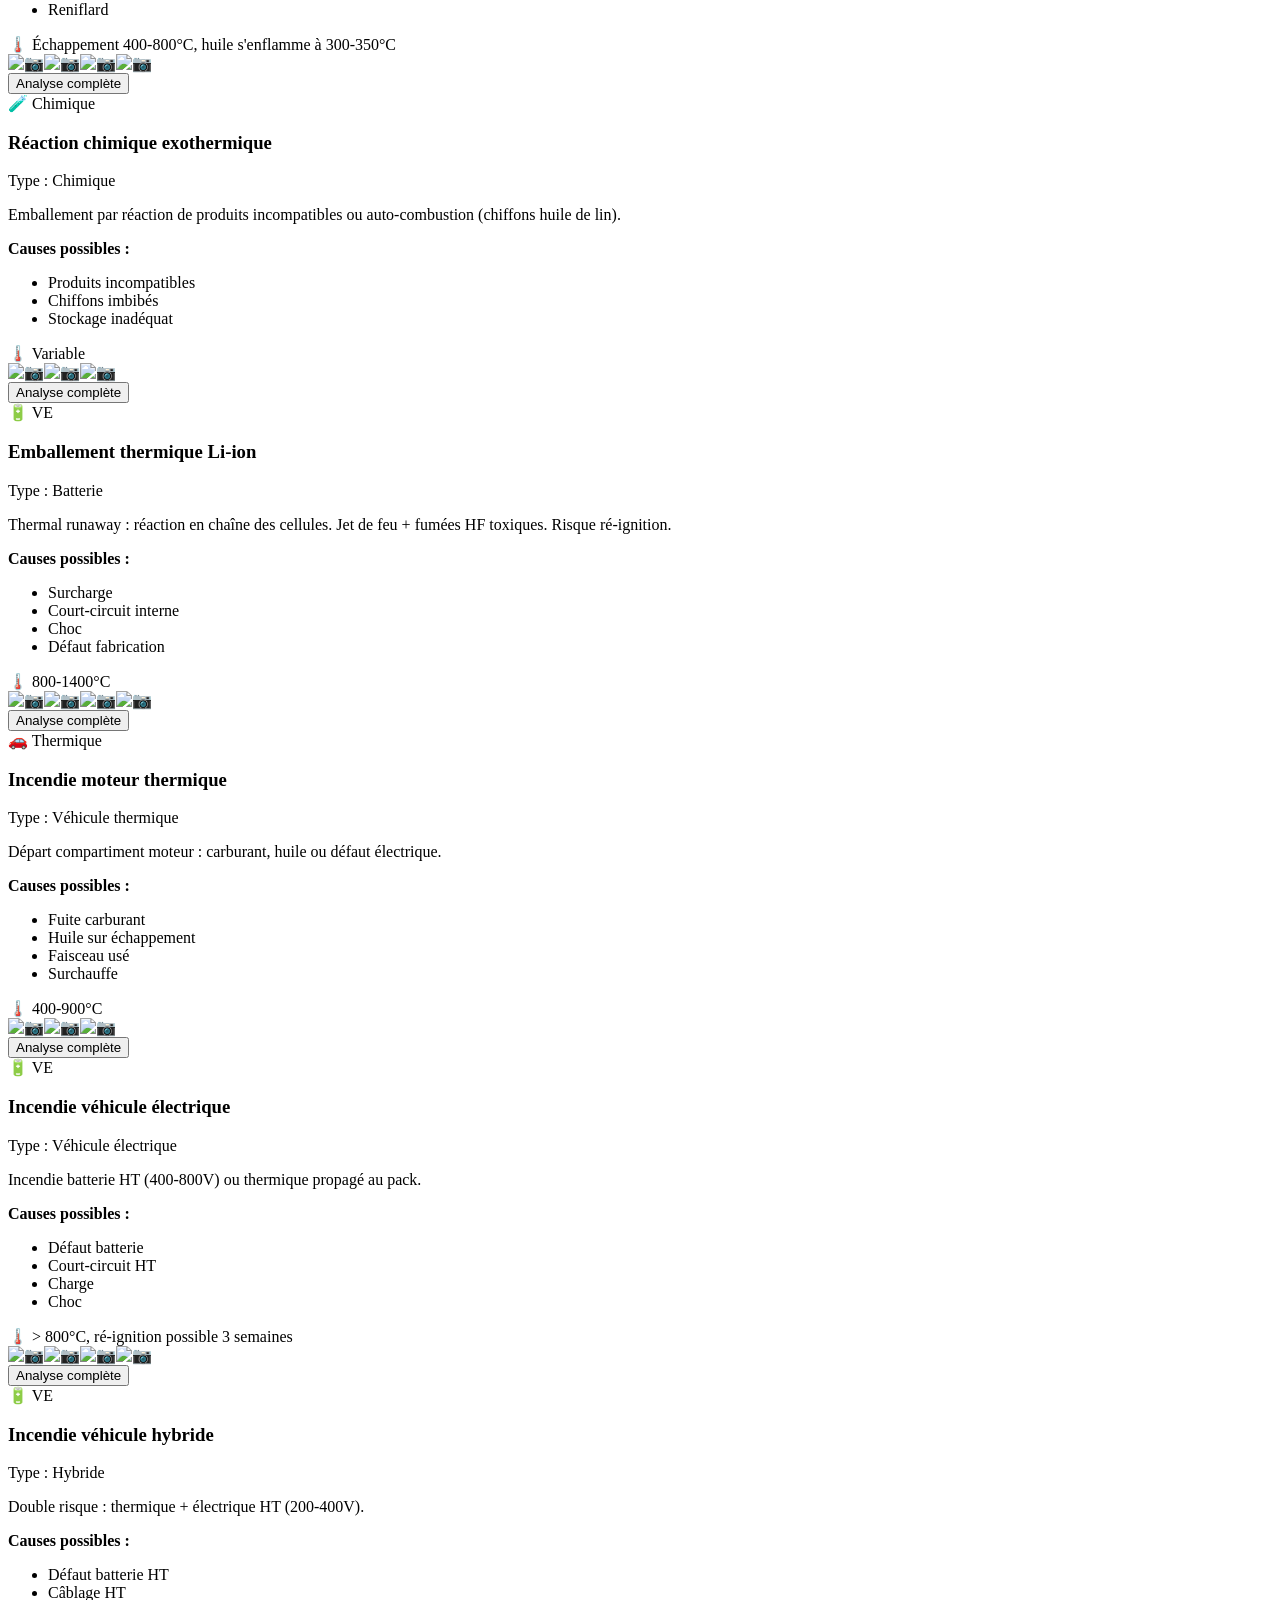
==== commit cd5317b7: "Update index.html for Tech incendie v6.0" ====
--- a/index.html
+++ b/index.html
@@ -3,33 +3,42 @@
 <head>
     <meta charset="UTF-8">
     <meta name="viewport" content="width=device-width, initial-scale=1.0, viewport-fit=cover">
-    <meta name="description" content="Diag incendie by Kevin v5.0 - Analyse ingénieur expert des incendies de véhicules thermiques, électriques et hybrides">
-    <meta name="theme-color" content="#d32f2f">
+    <meta name="description" content="Tech incendie by Kevin - Analyse ingénieur expert des départs d'incendie véhicules et bâtiments">
+    <meta name="theme-color" content="#8f1d2c">
     <link rel="manifest" href="manifest.json">
     <link rel="icon" type="image/svg+xml" href="images/icon.svg">
     <link rel="icon" type="image/png" sizes="192x192" href="images/icon-192x192.png">
     <link rel="apple-touch-icon" href="images/apple-touch-icon.png">
     <meta name="apple-mobile-web-app-capable" content="yes">
     <meta name="mobile-web-app-capable" content="yes">
-    <meta name="apple-mobile-web-app-title" content="DiagIncendie">
-    <meta name="msapplication-TileColor" content="#d32f2f">
+    <meta name="apple-mobile-web-app-status-bar-style" content="black-translucent">
+    <meta name="apple-mobile-web-app-title" content="TechIncendie">
+    <meta name="msapplication-TileColor" content="#8f1d2c">
+    <link rel="shortcut icon" href="data:image/svg+xml,<svg xmlns='http://www.w3.org/2000/svg' viewBox='0 0 512 512'><rect width='512' height='512' rx='110' fill='%234a0b14'/><path fill='%23ff9800' d='M368 64c8 52 62 78 68 144 4 46-20 86-68 104-48-18-72-58-68-104 4-34 24-54 38-82 6 18 16 28 18 44 10-30 6-68 12-106z'/><path fill='%23fff' d='M92 348h42l30-46h148l36 46h68a14 14 0 0 1 14 14v32h-42a36 36 0 0 0-72 0H198a36 36 0 0 0-72 0H92a14 14 0 0 1-14-14v-18a14 14 0 0 1 14-14z'/><circle cx='162' cy='394' r='26' fill='%234a0b14'/><circle cx='352' cy='394' r='26' fill='%234a0b14'/></svg>">
     <link rel="stylesheet" href="css/styles.css">
-    <title>Diag incendie by Kevin v5.0</title>
+    <title>Tech incendie by Kevin</title>
 </head>
 <body>
+    <!-- Splash screen fond véhicule en feu -->
+    <div id="splash">
+        <img src="images/icon.svg" class="logo" alt="Logo Tech incendie">
+        <h1>Tech incendie</h1>
+        <p>by Kevin — base expert v6.0</p>
+    </div>
+
     <header class="app-header">
         <div class="header-content">
             <img src="images/icon.svg" alt="Logo" class="header-logo" onerror="this.style.display='none'">
             <div>
-                <h1>🔥 Diag incendie by Kevin</h1>
-                <p class="subtitle">v5.0 Ingénieur expert véhicules • NFPA 921 • ASTM E2929</p>
+                <h1>🔥 Tech incendie by Kevin</h1>
+                <p class="subtitle">Ingénieur expert véhicules & bâtiments • NFPA 921 • ASTM E2929</p>
             </div>
         </div>
     </header>
 
     <section class="search-section">
         <div class="search-container">
-            <input type="text" id="searchInput" placeholder="Rechercher : B+, runaway, FAP, glycol, CCS..." autocomplete="off">
+            <input type="text" id="searchInput" placeholder="Rechercher : runaway, B+, FAP, glycol, CCS, perles..." autocomplete="off">
             <button id="searchBtn" class="btn-primary">🔍 Rechercher</button>
             <button id="geminiSearchBtn" class="btn-secondary">🤖 IA Gemini</button>
         </div>
@@ -48,63 +57,73 @@
         <button class="nav-btn" data-filter="equipment">🧪 Chimique</button>
     </nav>
 
-    <!-- ===== MODULE EXPERT VÉHICULES v5.0 ===== -->
-    <section id="section-vehicle-zones">
-        <h2>📍 Zones du véhicule & risques</h2>
-        <div class="ve-zones" id="vz-grid"></div>
+    <!-- Méthodologie NFPA 921 (app.js) -->
+    <section><h2>🔬 Méthodologie NFPA 921</h2>
+        <div class="method-steps" id="methodSteps"></div>
+        <h3>📐 Patterns de feu</h3>
+        <div class="patterns-grid" id="patternsGrid"></div>
     </section>
 
-    <section id="section-vehicle-origins">
-        <h2>🎯 Origines de départ (analyse ingénieur)</h2>
-        <p class="ve-intro">Touchez chaque bloc pour déplier mécanismes de défaillance, preuves et données chiffrées.</p>
+    <!-- Chimie du feu (app.js) -->
+    <section><h2>⚗️ Chimie du feu & phénomènes</h2>
+        <div class="tetrahedron" id="tetrahedron"></div>
+        <div class="phenomena-grid" id="phenomenaGrid"></div>
+        <div class="table-container"><table class="metal-table" id="gasTable"><thead><tr><th>Gaz</th><th>Source</th><th>Danger</th></tr></thead><tbody></tbody></table></div>
+    </section>
+
+    <!-- MODULE EXPERT VÉHICULES (vehicle-expert.js) -->
+    <section><h2>📍 Zones du véhicule & risques</h2><div class="ve-zones" id="vz-grid"></div></section>
+    <section><h2>🎯 Origines de départ (analyse ingénieur)</h2>
+        <p class="ve-intro">Touchez chaque bloc : mécanismes, preuves, données chiffrées et photos.</p>
         <div id="vo-grid"></div>
     </section>
-
-    <section id="section-vehicle-plastics">
-        <h2>🧱 Polymères & charge calorifique</h2>
-        <div class="table-container">
-            <table class="metal-table"><thead><tr><th>Polymère</th><th>Usages</th><th>Comportement au feu</th><th>Rôle dans l'incendie</th></tr></thead><tbody id="vp-table"></tbody></table>
-        </div>
+    <section><h2>🧱 Polymères & charge calorifique</h2>
+        <div class="table-container"><table class="metal-table"><thead><tr><th>Polymère</th><th>Usages</th><th>Comportement au feu</th><th>Rôle</th></tr></thead><tbody id="vp-table"></tbody></table></div>
         <div class="id-card" id="vf-load" style="margin-top:1rem"></div>
     </section>
-
-    <section id="section-vehicle-development">
-        <h2>📈 Développement du feu</h2>
+    <section><h2>📈 Développement du feu</h2>
         <h3>Phases</h3><div id="vd-stages" class="runaway-phases"></div>
-        <h3>Aéraulique & comburant (fenêtres, garage, vent)</h3><div class="id-card" id="vd-vent"></div>
+        <h3>Aéraulique & comburant</h3><div class="id-card" id="vd-vent"></div>
         <h3>Chemins de propagation</h3><div class="id-card" id="vd-spread"></div>
-        <h3>Lecture de direction (preuves)</h3><div class="id-card" id="vd-dir"></div>
+        <h3>Lecture de direction</h3><div class="id-card" id="vd-dir"></div>
     </section>
-
-    <section id="section-ev-expert">
-        <h2>🔋 Batterie HT : séquence & preuves</h2>
-        <h3>Séquence thermique du runaway</h3><div id="ev-seq" class="runaway-phases"></div>
-        <h3>Gaz de dégazage</h3><div id="ev-gas"></div>
+    <section><h2>🔋 Batterie HT : séquence & preuves</h2>
+        <div id="ev-seq" class="runaway-phases"></div>
+        <div id="ev-gas"></div>
         <h3>Déclencheurs</h3><div class="id-card" id="ev-trig"></div>
-        <h3>Cause interne VS conséquence externe</h3><div class="id-card" id="ev-cc"></div>
+        <h3>Cause interne VS conséquence</h3><div class="id-card" id="ev-cc"></div>
         <h3>Défauts de charge</h3><div class="id-card" id="ev-chg"></div>
         <h3>Ré-ignition</h3><div id="ev-reig"></div>
         <h3>Extinction</h3><div class="id-card" id="ev-ext"></div>
     </section>
+    <section><h2>🚗 Spécifique thermique</h2><div id="th-expert" class="runaway-details"></div></section>
+    <section><h2>🗺️ Cartographie de fusion</h2>
+        <div class="table-container"><table class="metal-table"><thead><tr><th>Matériau</th><th>T° / effet</th><th>Interprétation</th></tr></thead><tbody id="vm-table"></tbody></table></div>
+    </section>
+    <section><h2>🧑‍🔬 Protocole d'investigation véhicule</h2><div class="method-steps" id="vproto"></div></section>
 
-    <section id="section-thermal-expert">
-        <h2>🚗 Spécifique thermique</h2>
-        <div id="th-expert" class="runaway-details"></div>
+    <!-- Véhicules détaillés (app.js + database.js) -->
+    <section><h2>🚗 Véhicules thermiques détaillés</h2>
+        <h3>Compartiment moteur</h3><div class="causes-grid" id="engineCauses"></div>
+        <h3>Habitacle</h3><div class="causes-grid" id="cabinCauses"></div>
+    </section>
+    <section><h2>🔋 Véhicules électriques (expert)</h2>
+        <div class="chem-grid" id="chemGrid"></div>
+        <div class="runaway-phases" id="runawayPhases"></div>
+        <div class="runaway-details" id="runawayDetails"></div>
+        <div class="causes-grid" id="evCauses"></div>
+    </section>
+    <section><h2>🔄 Véhicules hybrides</h2><div id="hybridInfo"></div></section>
+    <section><h2>🏢 Bâtiments détaillés</h2>
+        <div class="causes-grid" id="buildingCauses"></div>
+        <h3>Propagation</h3><div class="propagation-grid" id="propagationGrid"></div>
+    </section>
+    <section><h2>🧪 Chimique</h2>
+        <div class="table-container"><table class="metal-table" id="selfIgnitionTable"><thead><tr><th>Matériau</th><th>T° auto-infl.</th><th>Mécanisme</th><th>Prévention</th></tr></thead><tbody></tbody></table></div>
+        <div id="incompatibilities"></div>
     </section>
 
-    <section id="section-melt-map">
-        <h2>🗺️ Cartographie de fusion (bornes de T°)</h2>
-        <div class="table-container">
-            <table class="metal-table"><thead><tr><th>Matériau</th><th>T° fusion / effet</th><th>Interprétation</th></tr></thead><tbody id="vm-table"></tbody></table>
-        </div>
-    </section>
-
-    <section id="section-vehicle-protocol">
-        <h2>🧑‍🔬 Protocole d'investigation véhicule</h2>
-        <div class="method-steps" id="vproto"></div>
-    </section>
-
-    <!-- ===== SECTIONS EXISTANTES ===== -->
+    <!-- Cœurs existants -->
     <section><h2>🎯 Sources de départ incendie</h2><div class="causes-grid" id="causesGrid"></div></section>
     <section><h2>🌡️ Points de fusion des métaux</h2>
         <div class="table-container"><table id="metalTable" class="metal-table"><thead><tr><th>Métal</th><th>°C</th><th>°F</th><th>Aspect après feu</th></tr></thead><tbody></tbody></table></div>
@@ -115,20 +134,22 @@
 
     <section class="storage-info">
         <div class="storage-card">
-            <h3>💾 Base locale v5.0 expert</h3>
+            <h3>💾 Base locale Tech incendie v6.0</h3>
             <p id="storageStatus">Initialisation...</p>
             <button id="offlinePhotosBtn" class="btn-offline">📥 Photos hors ligne</button>
             <p id="offlineProgress" class="offline-progress"></p>
             <div class="storage-stats">
                 <div class="stat"><span class="stat-label">Causes</span><span class="stat-value" id="casesCount">0</span></div>
                 <div class="stat"><span class="stat-label">Photos</span><span class="stat-value" id="photosCount">0</span></div>
+                <div class="stat"><span class="stat-label">Métaux</span><span class="stat-value" id="metalsCount">0</span></div>
+                <div class="stat"><span class="stat-label">Patterns</span><span class="stat-value" id="patternsCount">0</span></div>
             </div>
         </div>
     </section>
 
     <footer class="app-footer">
-        <p>© 2026 Diag incendie by Kevin</p>
-        <p class="version">v5.0 ingénieur expert • NFPA 921 • ASTM E2929 • ENFSI • NIST</p>
+        <p>© 2026 Tech incendie by Kevin</p>
+        <p class="version">v6.0 • NFPA 921 • ASTM E2929 • ENFSI • NIST • Android / Windows / Apple</p>
     </footer>
 
     <div id="lightbox" class="lightbox hidden">
@@ -146,6 +167,17 @@
         if ('serviceWorker' in navigator) {
             window.addEventListener('load', () => navigator.serviceWorker.register('service-worker.js'));
         }
+        // Splash : disparition après chargement (anti-bug : timeout de secours)
+        (function () {
+            let done = false;
+            function hideSplash() {
+                if (done) return; done = true;
+                const s = document.getElementById('splash');
+                if (s) { s.classList.add('hidden'); setTimeout(() => s.remove(), 700); }
+            }
+            window.addEventListener('load', () => setTimeout(hideSplash, 900));
+            setTimeout(hideSplash, 5000);
+        })();
     </script>
 </body>
 </html>
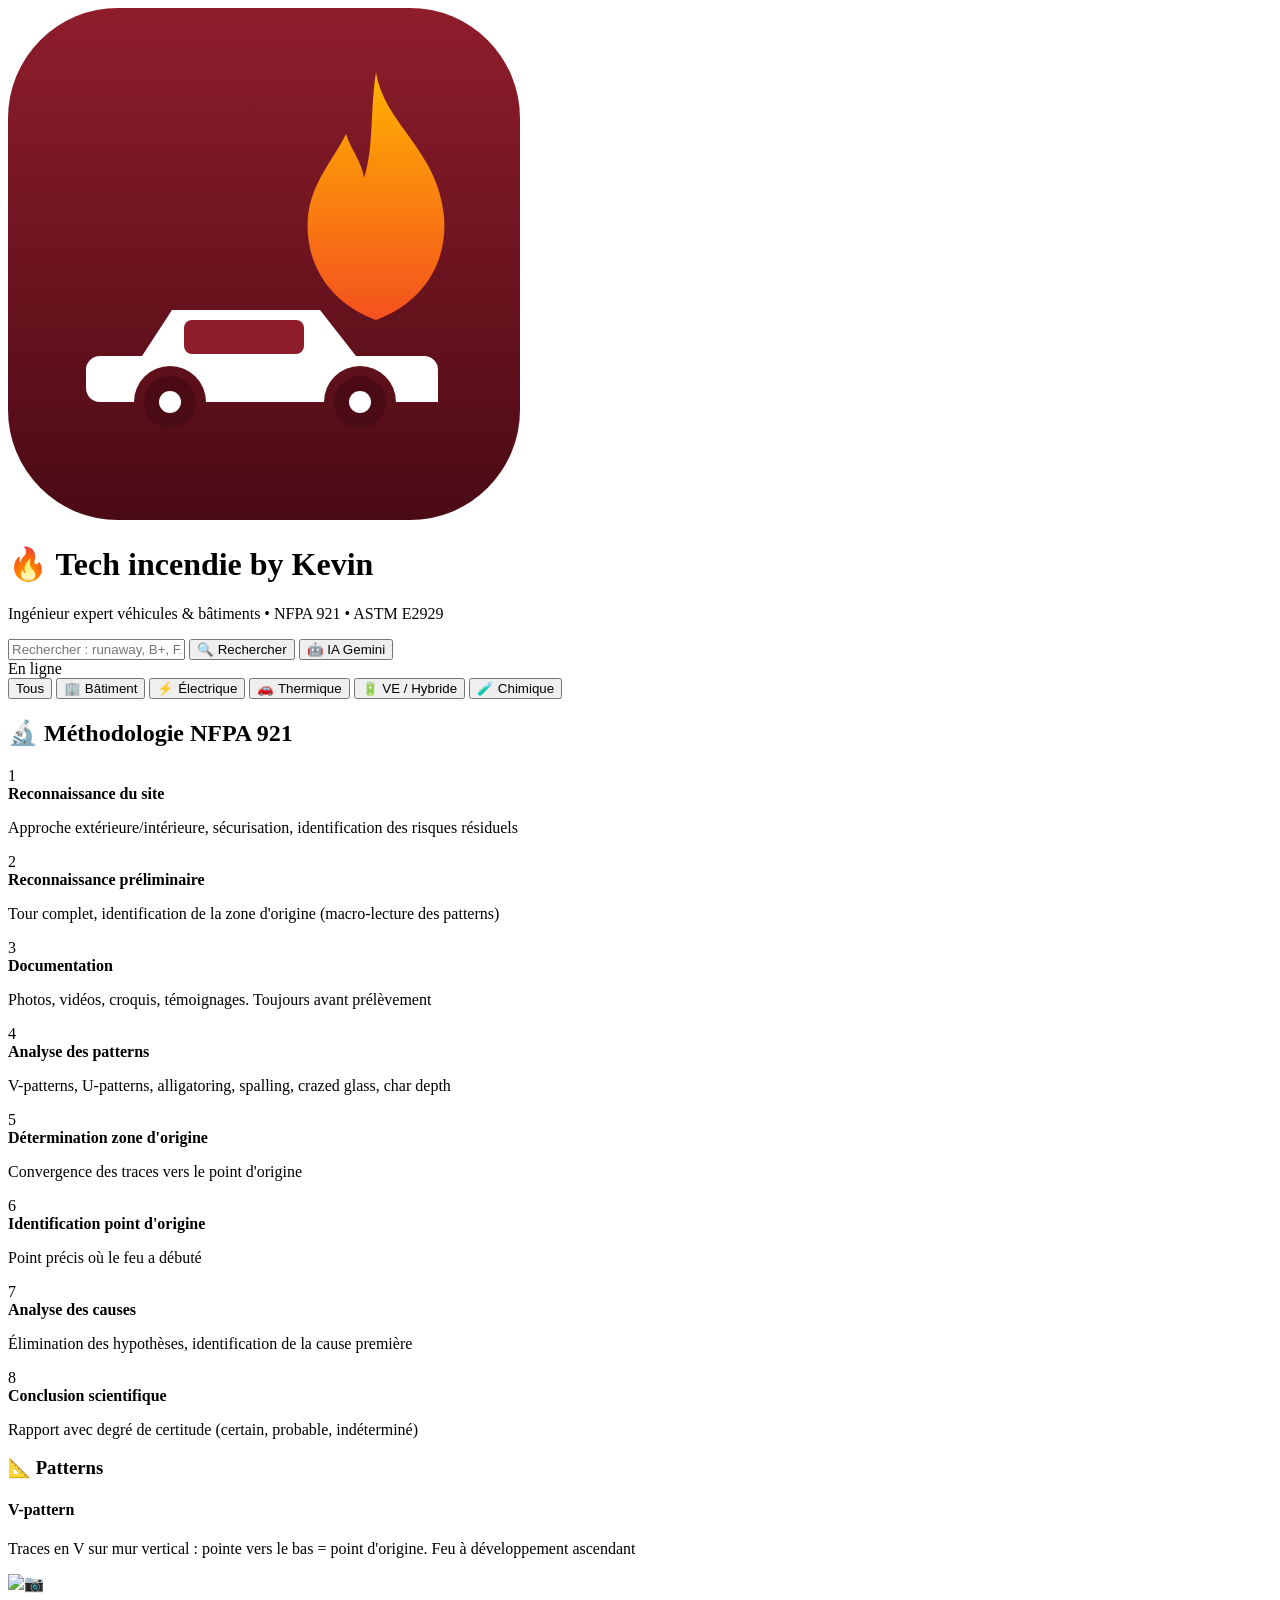
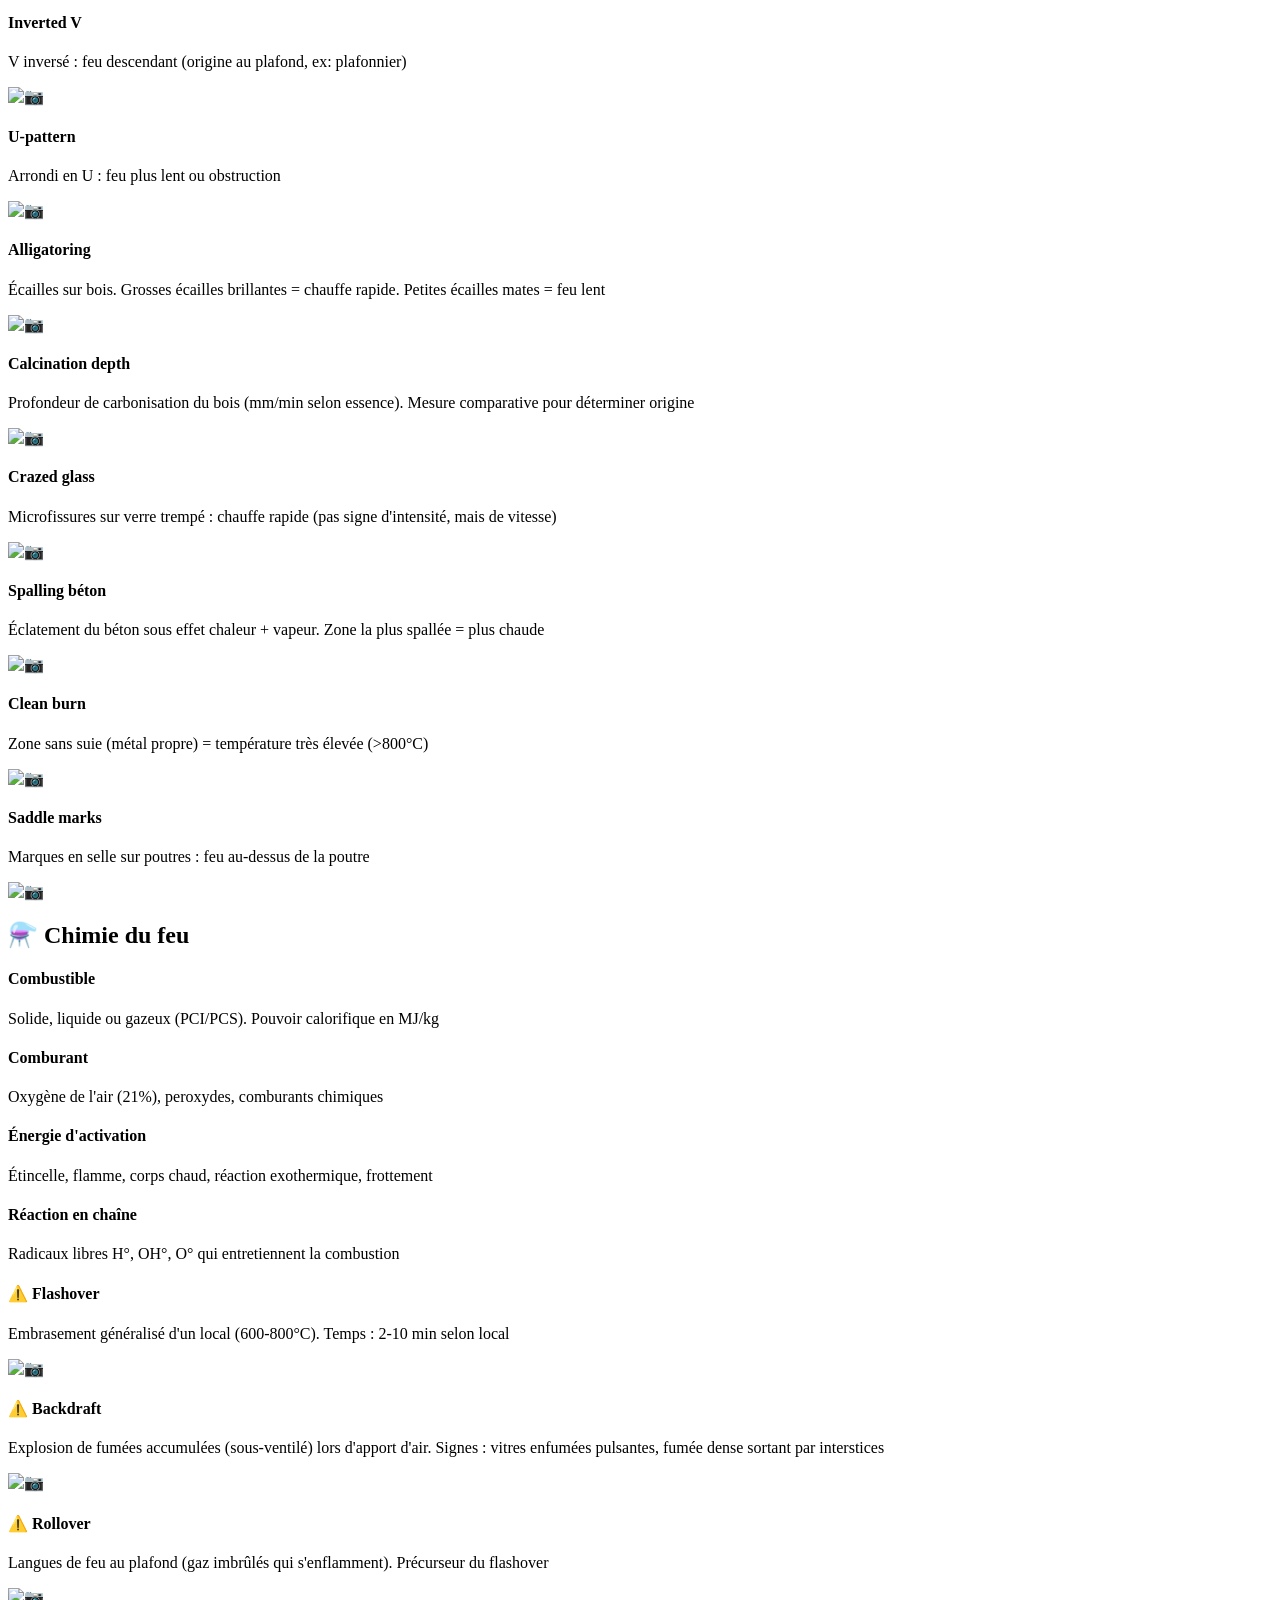
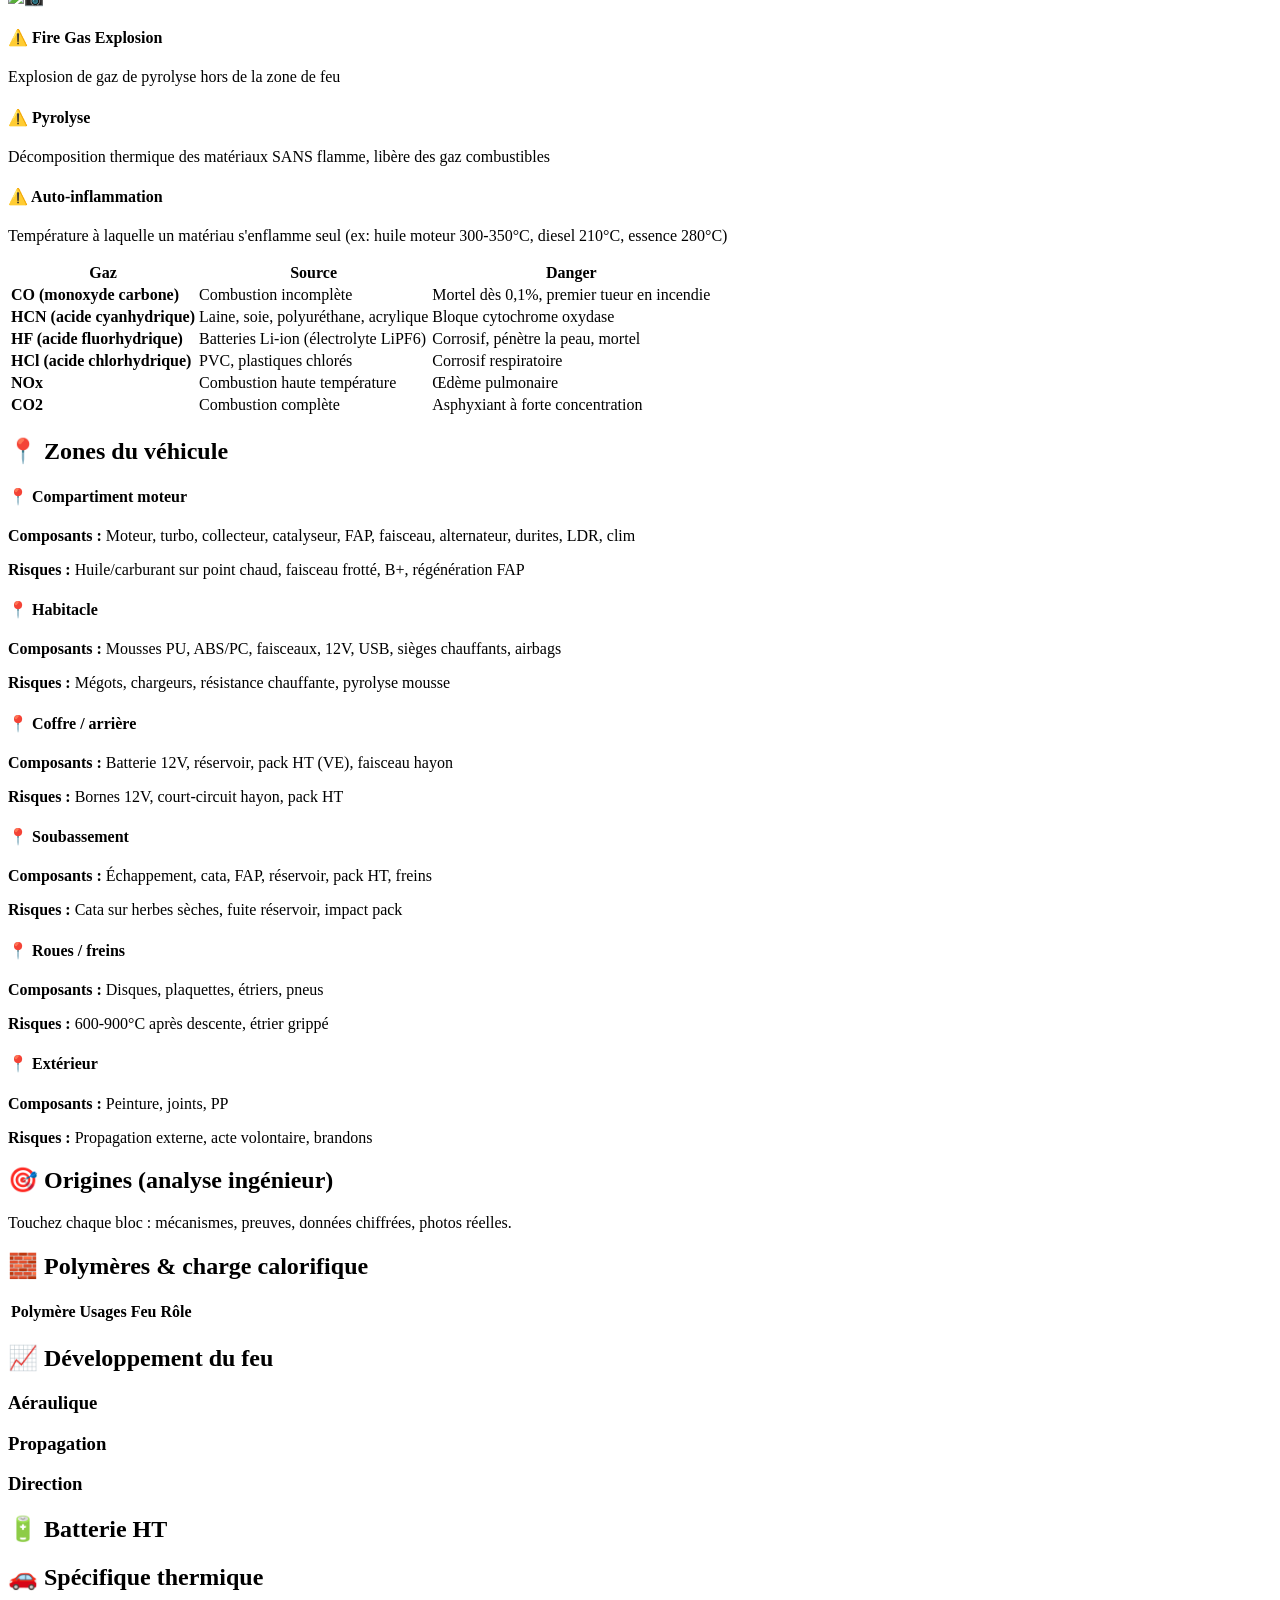
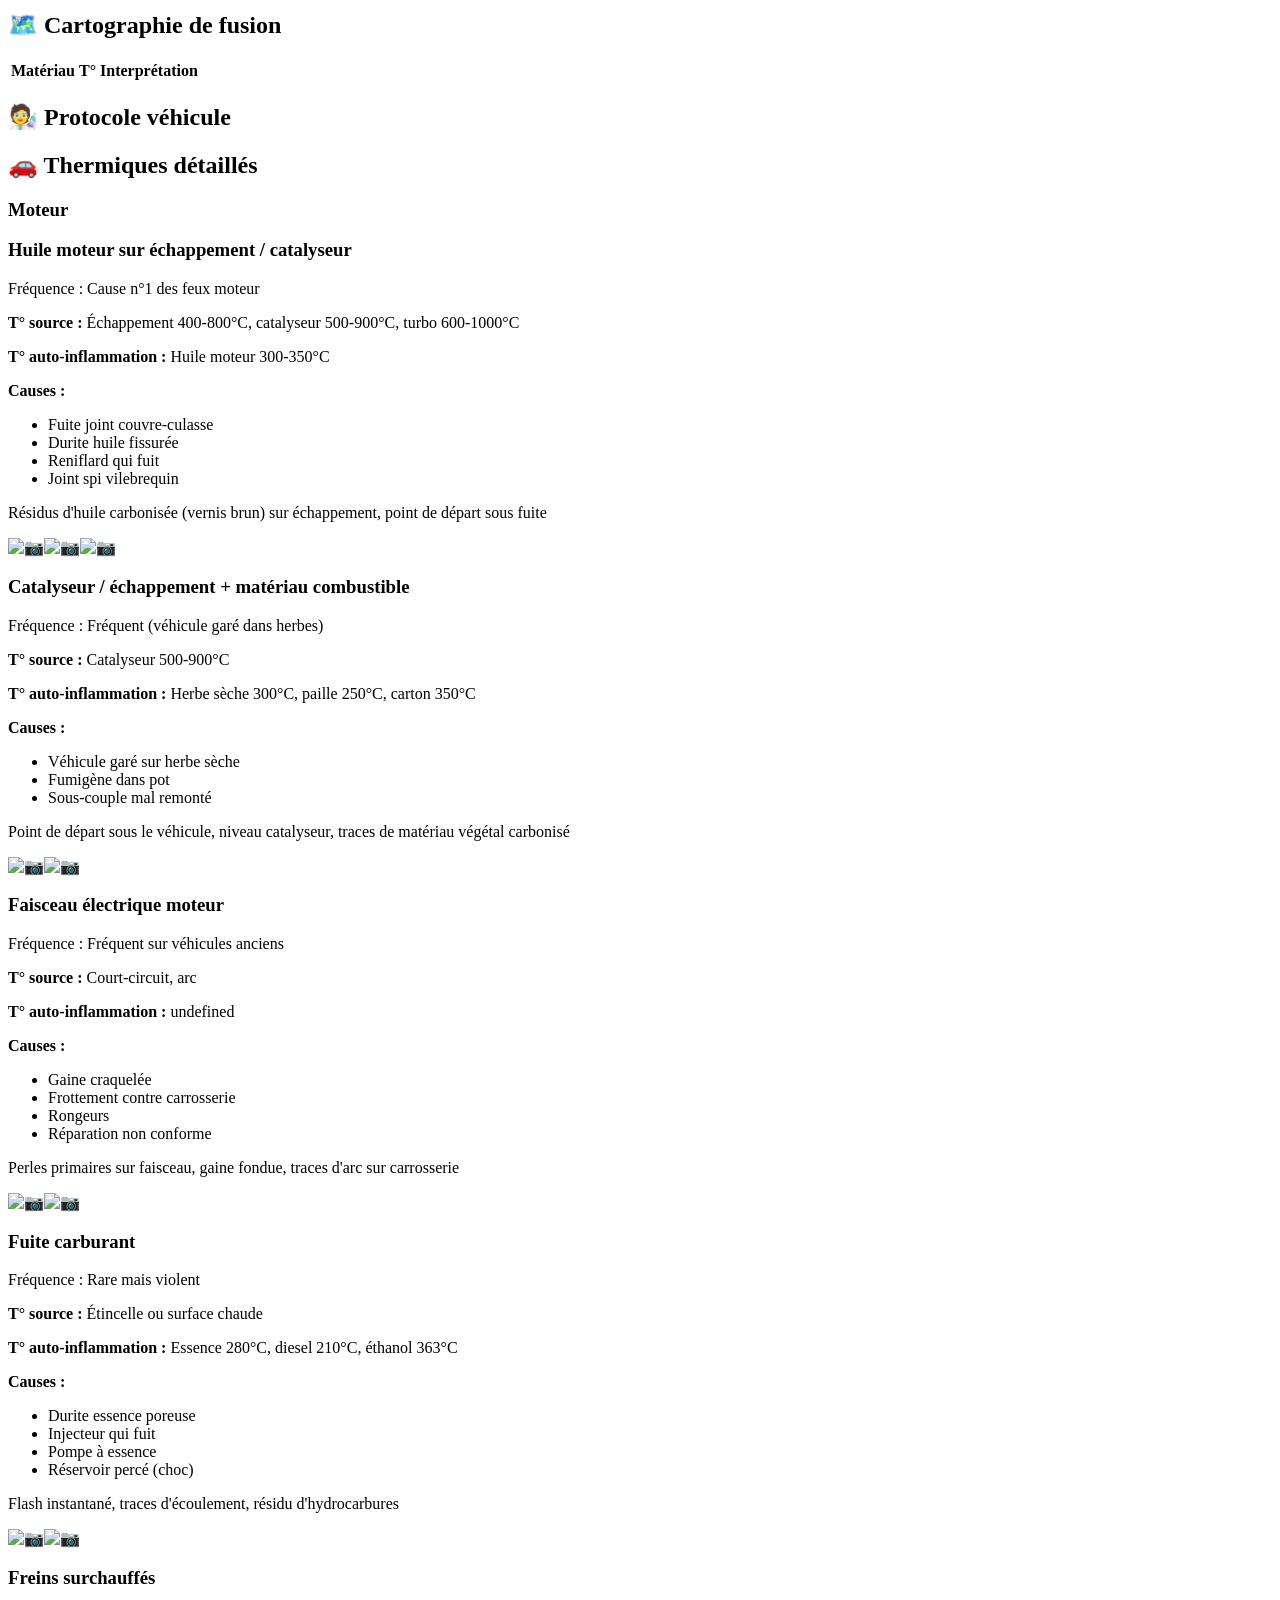
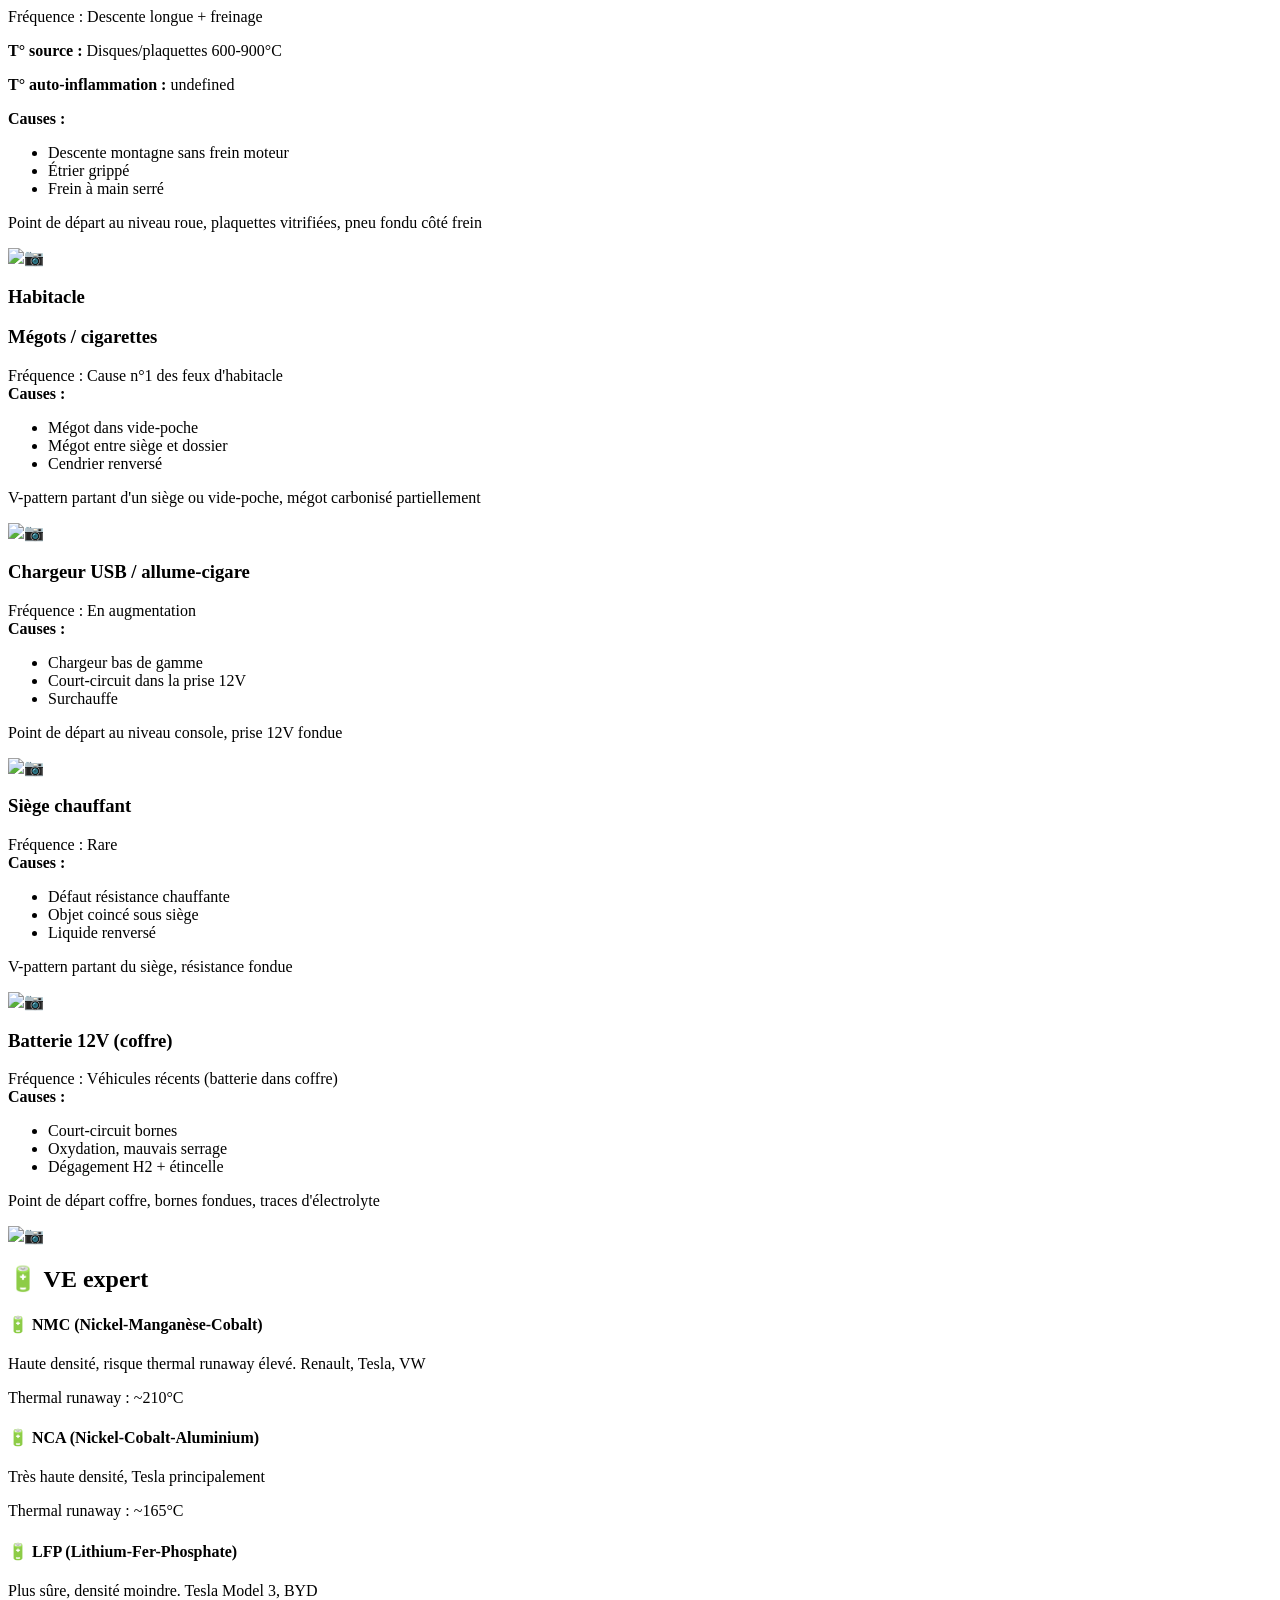
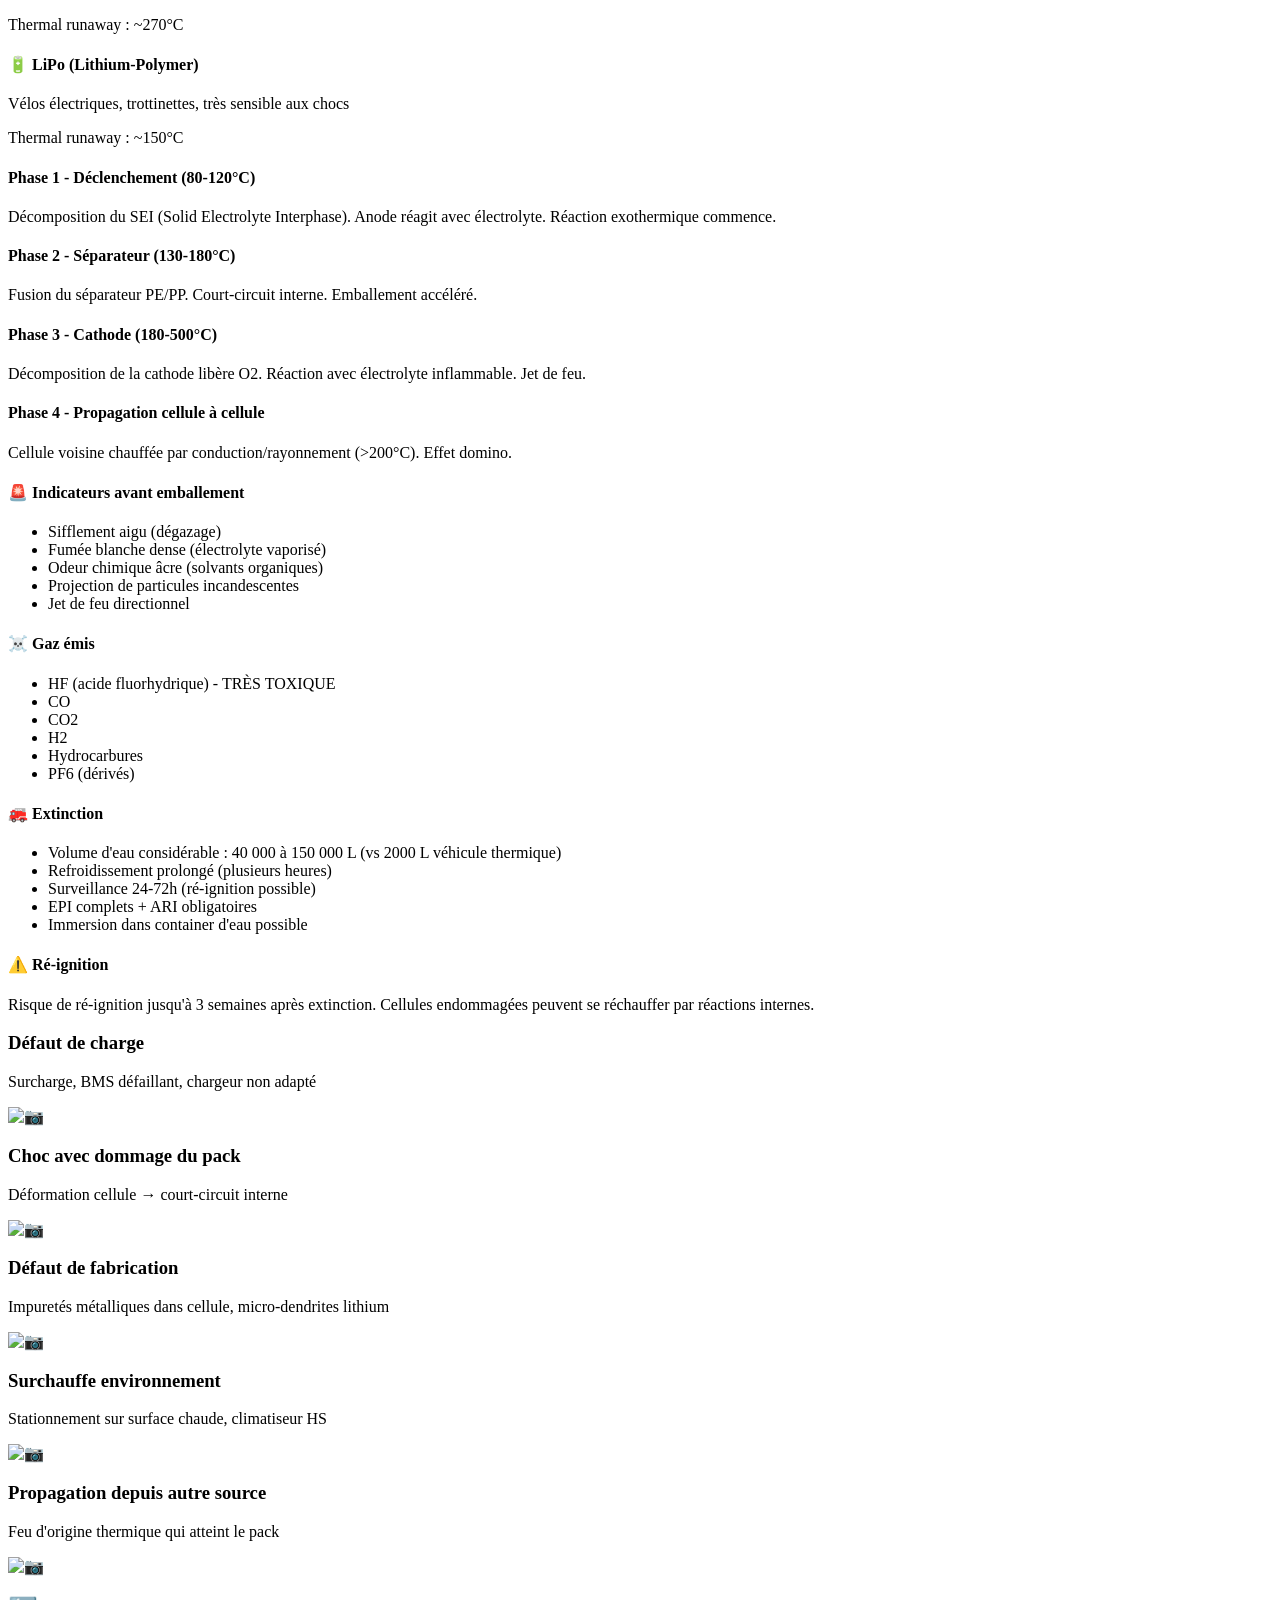
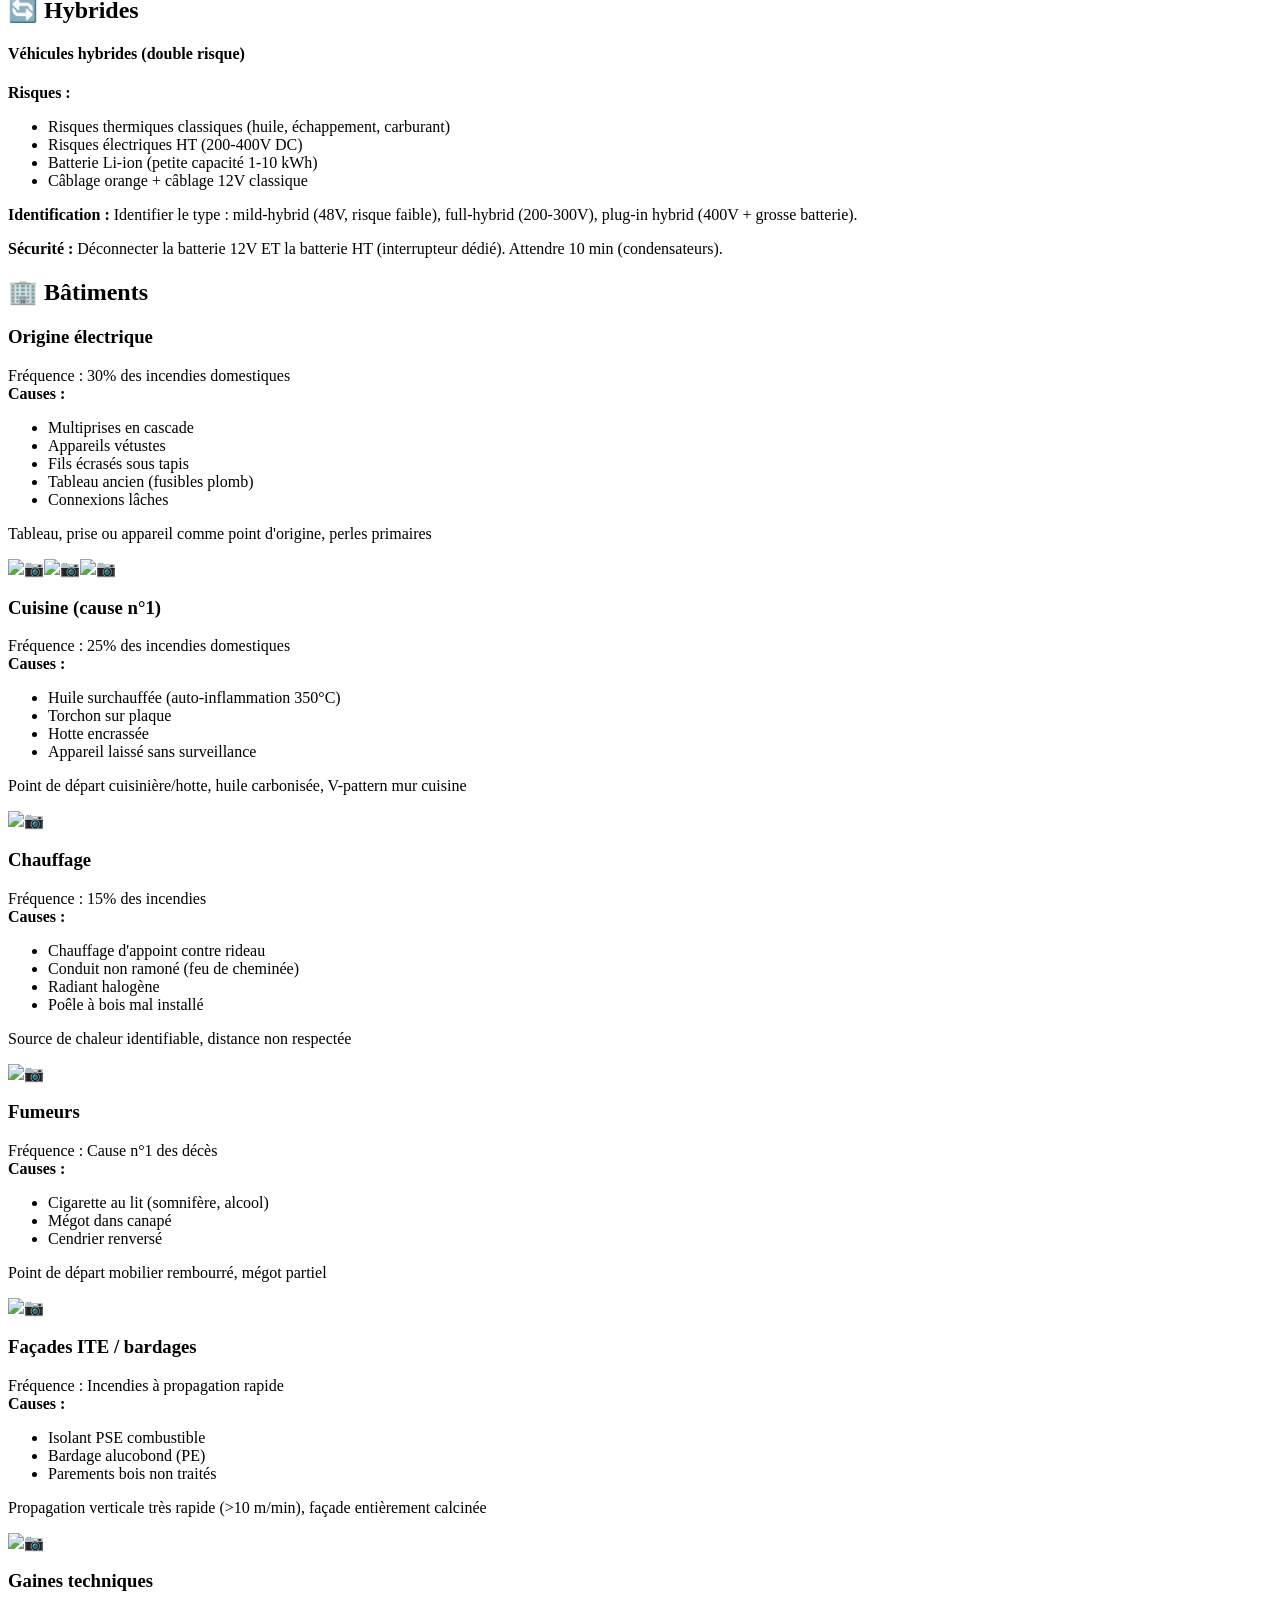
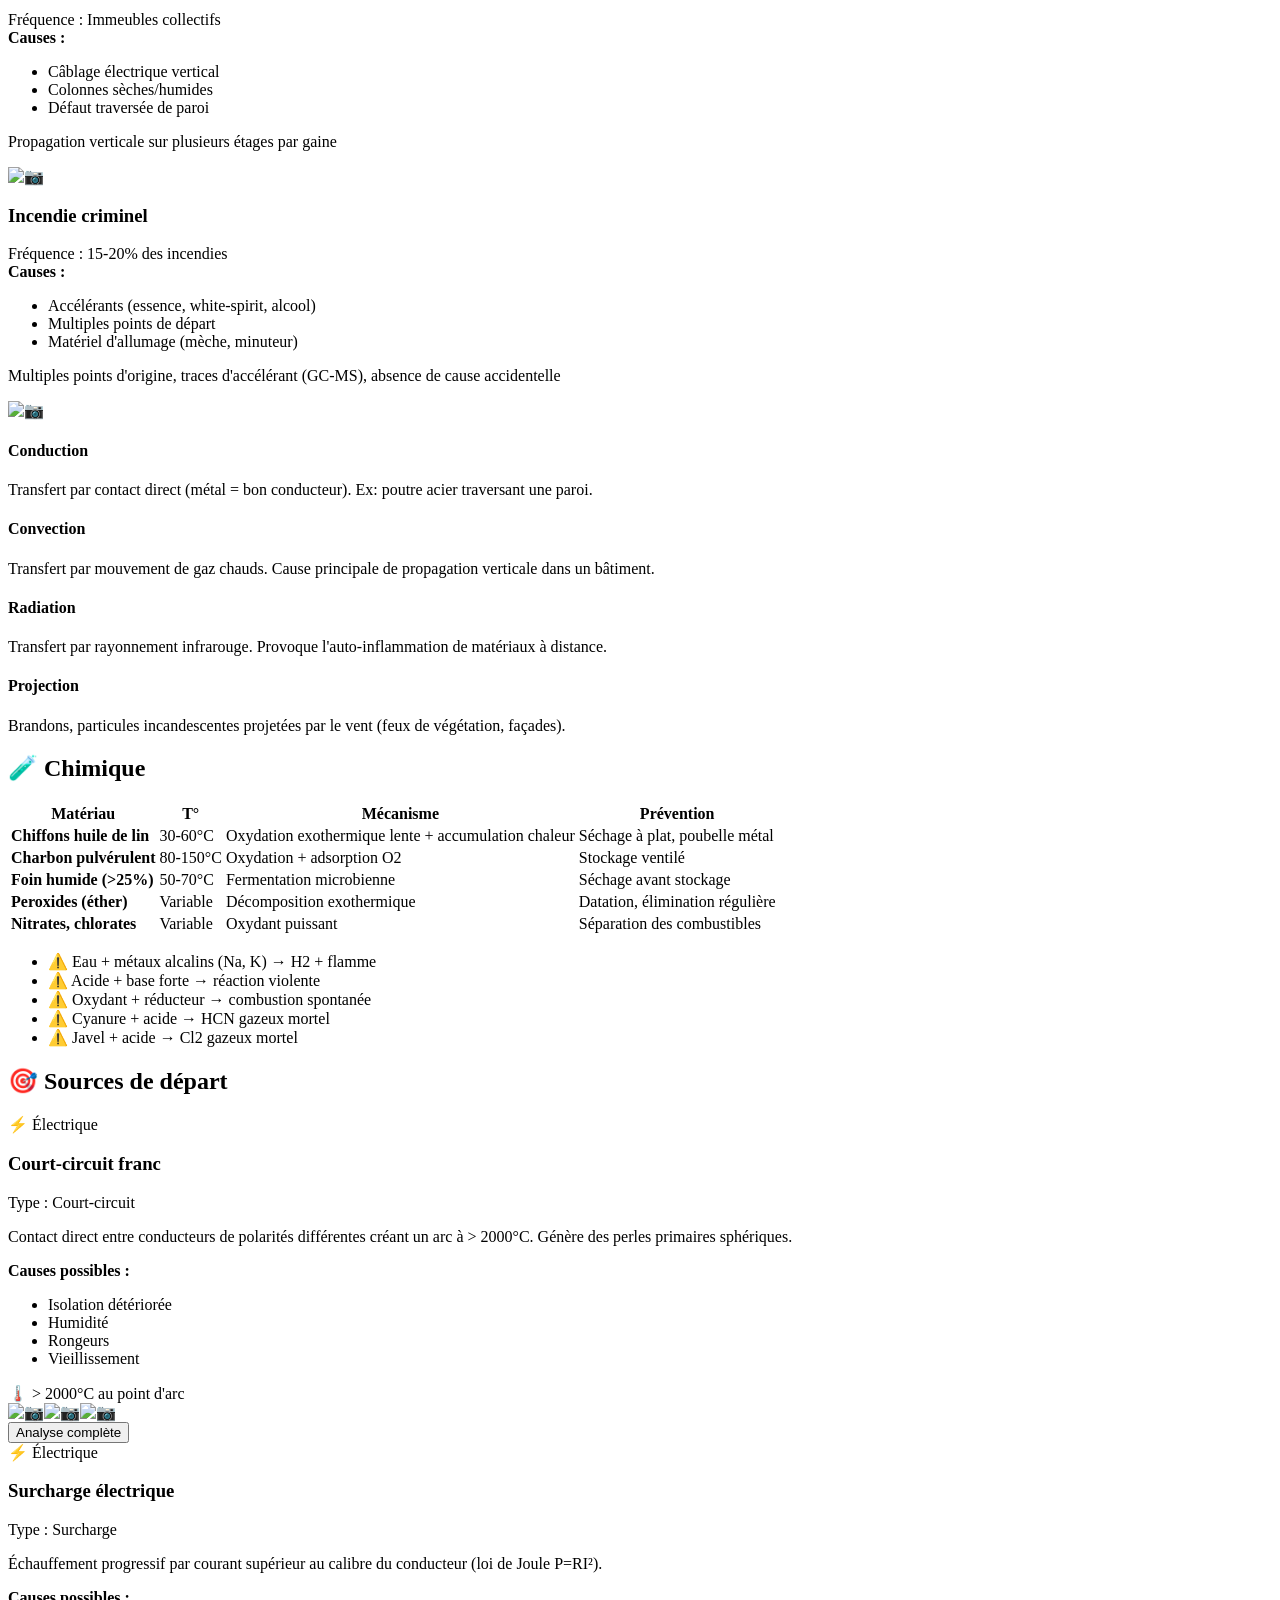
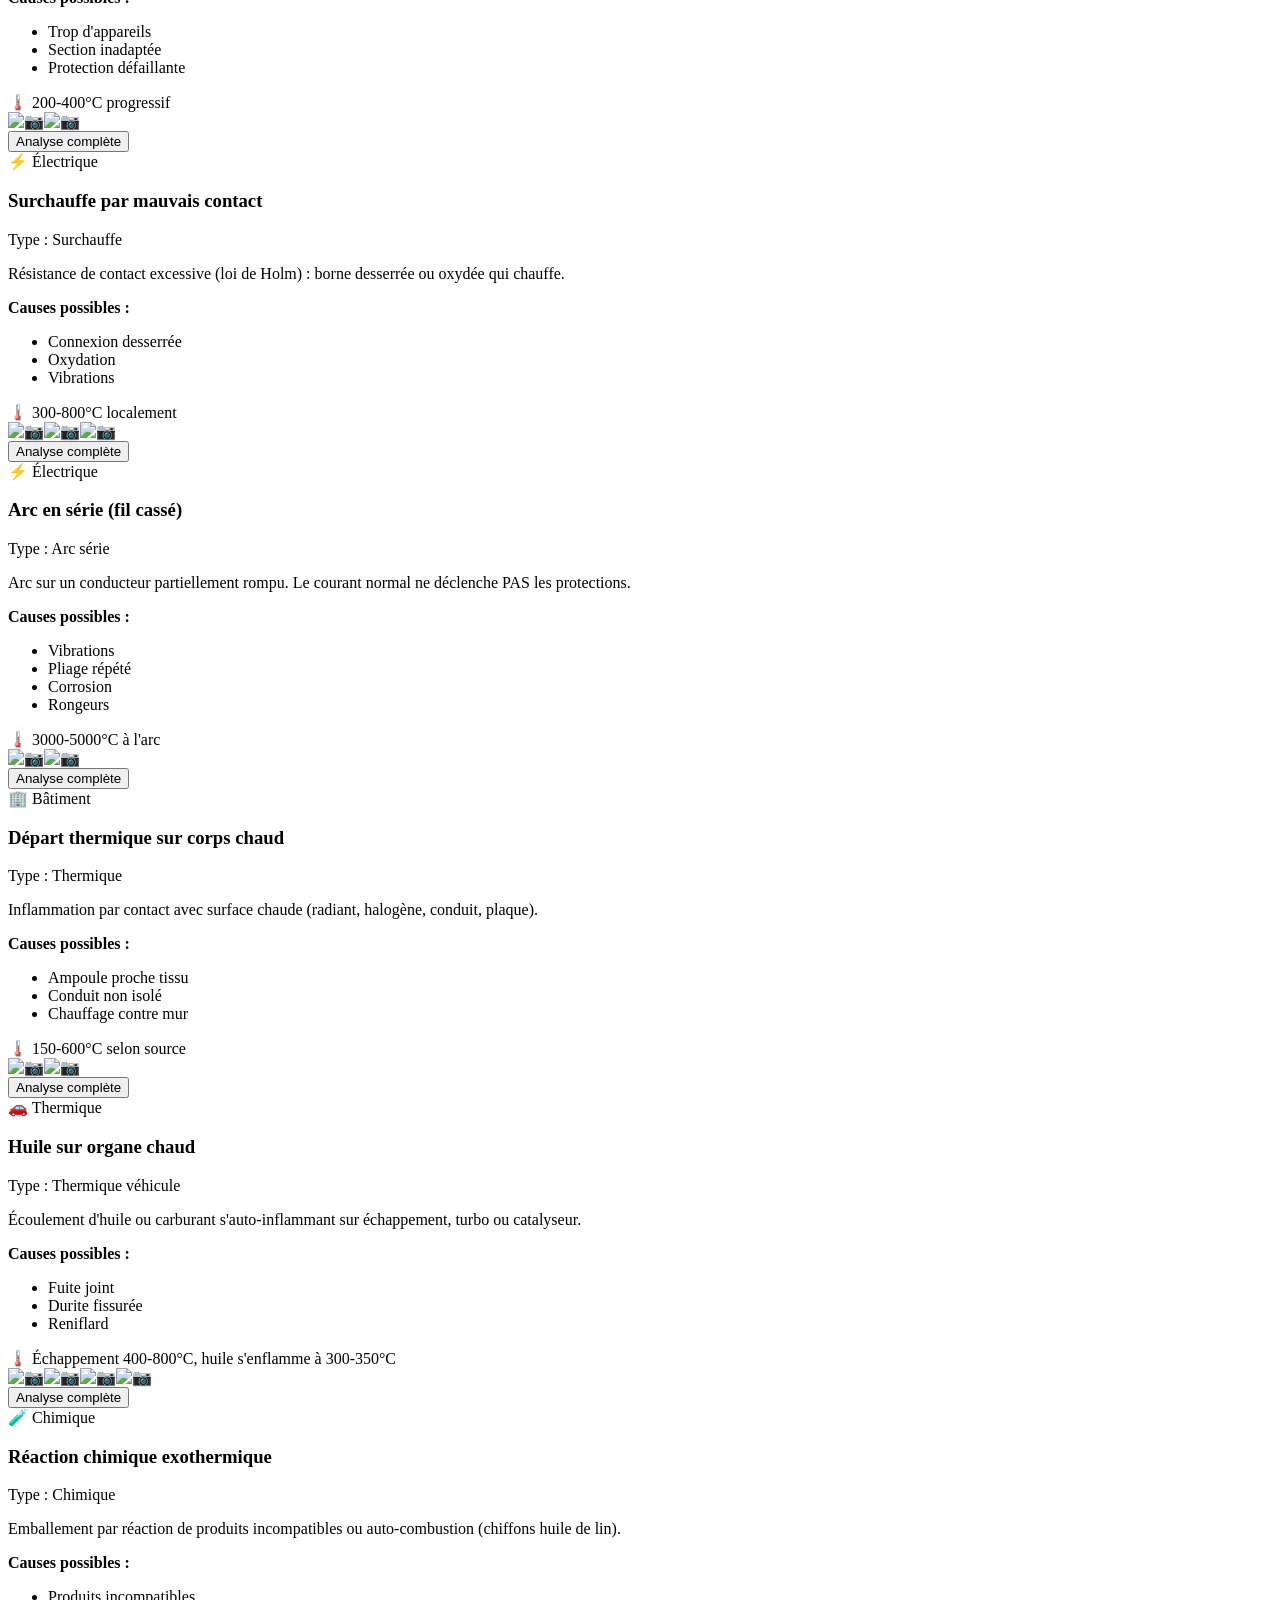
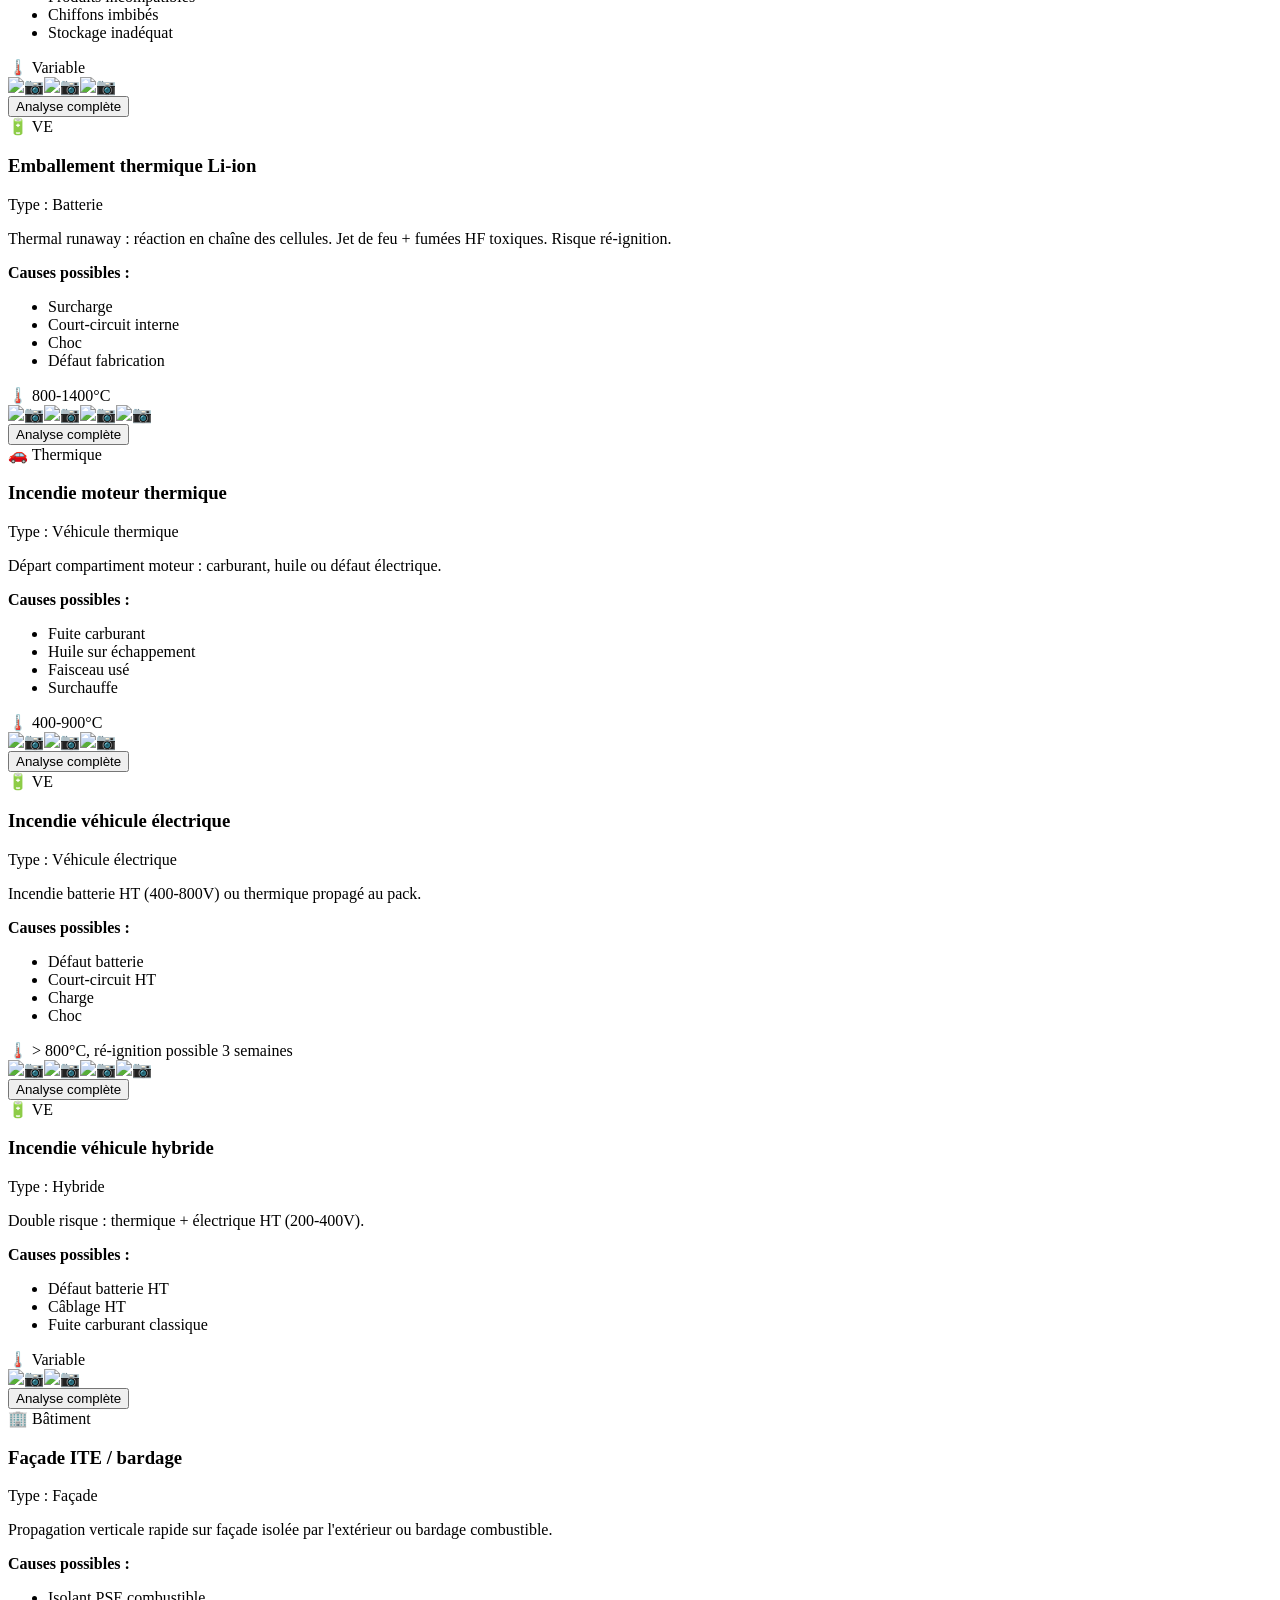
==== commit d7ab17fa: "Revise index.html for Tech incendie v7 updates Updated the HTML structure and content for version 7 " ====
--- a/index.html
+++ b/index.html
@@ -1,183 +1,89 @@
 <!DOCTYPE html>
 <html lang="fr">
 <head>
-    <meta charset="UTF-8">
-    <meta name="viewport" content="width=device-width, initial-scale=1.0, viewport-fit=cover">
-    <meta name="description" content="Tech incendie by Kevin - Analyse ingénieur expert des départs d'incendie véhicules et bâtiments">
-    <meta name="theme-color" content="#8f1d2c">
-    <link rel="manifest" href="manifest.json">
-    <link rel="icon" type="image/svg+xml" href="images/icon.svg">
-    <link rel="icon" type="image/png" sizes="192x192" href="images/icon-192x192.png">
-    <link rel="apple-touch-icon" href="images/apple-touch-icon.png">
-    <meta name="apple-mobile-web-app-capable" content="yes">
-    <meta name="mobile-web-app-capable" content="yes">
-    <meta name="apple-mobile-web-app-status-bar-style" content="black-translucent">
-    <meta name="apple-mobile-web-app-title" content="TechIncendie">
-    <meta name="msapplication-TileColor" content="#8f1d2c">
-    <link rel="shortcut icon" href="data:image/svg+xml,<svg xmlns='http://www.w3.org/2000/svg' viewBox='0 0 512 512'><rect width='512' height='512' rx='110' fill='%234a0b14'/><path fill='%23ff9800' d='M368 64c8 52 62 78 68 144 4 46-20 86-68 104-48-18-72-58-68-104 4-34 24-54 38-82 6 18 16 28 18 44 10-30 6-68 12-106z'/><path fill='%23fff' d='M92 348h42l30-46h148l36 46h68a14 14 0 0 1 14 14v32h-42a36 36 0 0 0-72 0H198a36 36 0 0 0-72 0H92a14 14 0 0 1-14-14v-18a14 14 0 0 1 14-14z'/><circle cx='162' cy='394' r='26' fill='%234a0b14'/><circle cx='352' cy='394' r='26' fill='%234a0b14'/></svg>">
-    <link rel="stylesheet" href="css/styles.css">
-    <title>Tech incendie by Kevin</title>
+<meta charset="UTF-8">
+<meta name="viewport" content="width=device-width, initial-scale=1.0, viewport-fit=cover">
+<meta name="description" content="Tech incendie by Kevin - Analyse ingénieur expert des départs d'incendie véhicules et bâtiments">
+<meta name="theme-color" content="#8f1d2c">
+<link rel="manifest" href="manifest.json">
+<link rel="icon" type="image/svg+xml" href="images/icon.svg">
+<link rel="apple-touch-icon" href="images/apple-touch-icon.png">
+<meta name="apple-mobile-web-app-capable" content="yes">
+<meta name="mobile-web-app-capable" content="yes">
+<meta name="apple-mobile-web-app-title" content="TechIncendie">
+<link rel="stylesheet" href="css/styles.css">
+<title>Tech incendie by Kevin</title>
 </head>
 <body>
-    <!-- Splash screen fond véhicule en feu -->
-    <div id="splash">
-        <img src="images/icon.svg" class="logo" alt="Logo Tech incendie">
-        <h1>Tech incendie</h1>
-        <p>by Kevin — base expert v6.0</p>
-    </div>
+<div id="splash"><img src="images/icon.svg" class="logo" alt=""><h1>Tech incendie</h1><p>by Kevin — base expert v7</p></div>
 
-    <header class="app-header">
-        <div class="header-content">
-            <img src="images/icon.svg" alt="Logo" class="header-logo" onerror="this.style.display='none'">
-            <div>
-                <h1>🔥 Tech incendie by Kevin</h1>
-                <p class="subtitle">Ingénieur expert véhicules & bâtiments • NFPA 921 • ASTM E2929</p>
-            </div>
-        </div>
-    </header>
+<header class="app-header"><div class="header-content">
+<img src="images/icon.svg" alt="" class="header-logo" onerror="this.style.display='none'">
+<div><h1>🔥 Tech incendie by Kevin</h1><p class="subtitle">Ingénieur expert véhicules & bâtiments • NFPA 921 • ASTM E2929</p></div>
+</div></header>
 
-    <section class="search-section">
-        <div class="search-container">
-            <input type="text" id="searchInput" placeholder="Rechercher : runaway, B+, FAP, glycol, CCS, perles..." autocomplete="off">
-            <button id="searchBtn" class="btn-primary">🔍 Rechercher</button>
-            <button id="geminiSearchBtn" class="btn-secondary">🤖 IA Gemini</button>
-        </div>
-        <div id="searchResults" class="search-results"></div>
-        <div id="geminiResults" class="gemini-results"></div>
-    </section>
+<section class="search-section"><div class="search-container">
+<input type="text" id="searchInput" placeholder="Rechercher : runaway, B+, FAP, glycol, CCS, perles..." autocomplete="off">
+<button id="searchBtn" class="btn-primary">🔍 Rechercher</button>
+<button id="geminiSearchBtn" class="btn-secondary">🤖 IA Gemini</button>
+</div><div id="searchResults"></div><div id="geminiResults"></div></section>
 
-    <div id="connectionStatus" class="connection-status online"><span class="status-icon"></span><span class="status-text">En ligne</span></div>
+<div id="connectionStatus" class="connection-status online"><span class="status-text">En ligne</span></div>
 
-    <nav class="main-nav">
-        <button class="nav-btn active" data-filter="all">Tous</button>
-        <button class="nav-btn" data-filter="building">🏢 Bâtiment</button>
-        <button class="nav-btn" data-filter="electrical">⚡ Électrique</button>
-        <button class="nav-btn" data-filter="vehicle-thermal">🚗 Thermique</button>
-        <button class="nav-btn" data-filter="vehicle-electric">🔋 VE / Hybride</button>
-        <button class="nav-btn" data-filter="equipment">🧪 Chimique</button>
-    </nav>
+<nav class="main-nav">
+<button class="nav-btn active" data-filter="all">Tous</button>
+<button class="nav-btn" data-filter="building">🏢 Bâtiment</button>
+<button class="nav-btn" data-filter="electrical">⚡ Électrique</button>
+<button class="nav-btn" data-filter="vehicle-thermal">🚗 Thermique</button>
+<button class="nav-btn" data-filter="vehicle-electric">🔋 VE / Hybride</button>
+<button class="nav-btn" data-filter="equipment">🧪 Chimique</button>
+</nav>
 
-    <!-- Méthodologie NFPA 921 (app.js) -->
-    <section><h2>🔬 Méthodologie NFPA 921</h2>
-        <div class="method-steps" id="methodSteps"></div>
-        <h3>📐 Patterns de feu</h3>
-        <div class="patterns-grid" id="patternsGrid"></div>
-    </section>
+<section><h2>🔬 Méthodologie NFPA 921</h2><div class="method-steps" id="methodSteps"></div><h3>📐 Patterns</h3><div class="patterns-grid" id="patternsGrid"></div></section>
+<section><h2>⚗️ Chimie du feu</h2><div class="tetrahedron" id="tetrahedron"></div><div class="phenomena-grid" id="phenomenaGrid"></div><div class="table-container"><table class="metal-table" id="gasTable"><thead><tr><th>Gaz</th><th>Source</th><th>Danger</th></tr></thead><tbody></tbody></table></div></section>
+<section><h2>📍 Zones du véhicule</h2><div class="ve-zones" id="vz-grid"></div></section>
+<section><h2>🎯 Origines (analyse ingénieur)</h2><p class="ve-intro">Touchez chaque bloc : mécanismes, preuves, données chiffrées, photos réelles.</p><div id="vo-grid"></div></section>
+<section><h2>🧱 Polymères & charge calorifique</h2><div class="table-container"><table class="metal-table"><thead><tr><th>Polymère</th><th>Usages</th><th>Feu</th><th>Rôle</th></tr></thead><tbody id="vp-table"></tbody></table></div><div class="id-card" id="vf-load"></div></section>
+<section><h2>📈 Développement du feu</h2><div id="vd-stages" class="runaway-phases"></div><h3>Aéraulique</h3><div class="id-card" id="vd-vent"></div><h3>Propagation</h3><div class="id-card" id="vd-spread"></div><h3>Direction</h3><div class="id-card" id="vd-dir"></div></section>
+<section><h2>🔋 Batterie HT</h2><div id="ev-seq" class="runaway-phases"></div><div id="ev-gas"></div><div class="id-card" id="ev-trig"></div><div class="id-card" id="ev-cc"></div><div class="id-card" id="ev-chg"></div><div id="ev-reig"></div><div class="id-card" id="ev-ext"></div></section>
+<section><h2>🚗 Spécifique thermique</h2><div id="th-expert" class="runaway-details"></div></section>
+<section><h2>🗺️ Cartographie de fusion</h2><div class="table-container"><table class="metal-table"><thead><tr><th>Matériau</th><th>T°</th><th>Interprétation</th></tr></thead><tbody id="vm-table"></tbody></table></div></section>
+<section><h2>🧑‍🔬 Protocole véhicule</h2><div class="method-steps" id="vproto"></div></section>
+<section><h2>🚗 Thermiques détaillés</h2><h3>Moteur</h3><div class="causes-grid" id="engineCauses"></div><h3>Habitacle</h3><div class="causes-grid" id="cabinCauses"></div></section>
+<section><h2>🔋 VE expert</h2><div class="chem-grid" id="chemGrid"></div><div class="runaway-phases" id="runawayPhases"></div><div class="runaway-details" id="runawayDetails"></div><div class="causes-grid" id="evCauses"></div></section>
+<section><h2>🔄 Hybrides</h2><div id="hybridInfo"></div></section>
+<section><h2>🏢 Bâtiments</h2><div class="causes-grid" id="buildingCauses"></div><div class="propagation-grid" id="propagationGrid"></div></section>
+<section><h2>🧪 Chimique</h2><div class="table-container"><table class="metal-table" id="selfIgnitionTable"><thead><tr><th>Matériau</th><th>T°</th><th>Mécanisme</th><th>Prévention</th></tr></thead><tbody></tbody></table></div><div id="incompatibilities"></div></section>
+<section><h2>🎯 Sources de départ</h2><div class="causes-grid" id="causesGrid"></div></section>
+<section><h2>🌡️ Points de fusion</h2><div class="table-container"><table id="metalTable" class="metal-table"><thead><tr><th>Métal</th><th>°C</th><th>°F</th><th>Aspect</th></tr></thead><tbody></tbody></table></div></section>
+<section><h2>🔌 Fils (ASTM E2929)</h2><div class="analysis-grid" id="wireAnalysisGrid"></div></section>
+<section><h2>🔩 Métal</h2><div class="identification-cards" id="metalIdGrid"></div></section>
+<section><h2>📷 Galerie photos réelles</h2><div class="gallery-grid" id="photoGallery"></div></section>
 
-    <!-- Chimie du feu (app.js) -->
-    <section><h2>⚗️ Chimie du feu & phénomènes</h2>
-        <div class="tetrahedron" id="tetrahedron"></div>
-        <div class="phenomena-grid" id="phenomenaGrid"></div>
-        <div class="table-container"><table class="metal-table" id="gasTable"><thead><tr><th>Gaz</th><th>Source</th><th>Danger</th></tr></thead><tbody></tbody></table></div>
-    </section>
+<section class="storage-info"><div class="storage-card">
+<h3>💾 Base locale Tech incendie v7</h3><p id="storageStatus">Init...</p>
+<button id="offlinePhotosBtn" class="btn-offline">📥 Photos hors ligne</button><p id="offlineProgress"></p>
+<a href="tools/autodiag.html" class="btn-offline" style="display:inline-block;margin-left:.5rem;text-decoration:none">🩺 Autodiagnostic</a>
+<div class="storage-stats">
+<div class="stat"><span class="stat-label">Causes</span><span class="stat-value" id="casesCount">0</span></div>
+<div class="stat"><span class="stat-label">Photos</span><span class="stat-value" id="photosCount">0</span></div>
+<div class="stat"><span class="stat-label">Métaux</span><span class="stat-value" id="metalsCount">0</span></div>
+<div class="stat"><span class="stat-label">Patterns</span><span class="stat-value" id="patternsCount">0</span></div>
+</div></div></section>
 
-    <!-- MODULE EXPERT VÉHICULES (vehicle-expert.js) -->
-    <section><h2>📍 Zones du véhicule & risques</h2><div class="ve-zones" id="vz-grid"></div></section>
-    <section><h2>🎯 Origines de départ (analyse ingénieur)</h2>
-        <p class="ve-intro">Touchez chaque bloc : mécanismes, preuves, données chiffrées et photos.</p>
-        <div id="vo-grid"></div>
-    </section>
-    <section><h2>🧱 Polymères & charge calorifique</h2>
-        <div class="table-container"><table class="metal-table"><thead><tr><th>Polymère</th><th>Usages</th><th>Comportement au feu</th><th>Rôle</th></tr></thead><tbody id="vp-table"></tbody></table></div>
-        <div class="id-card" id="vf-load" style="margin-top:1rem"></div>
-    </section>
-    <section><h2>📈 Développement du feu</h2>
-        <h3>Phases</h3><div id="vd-stages" class="runaway-phases"></div>
-        <h3>Aéraulique & comburant</h3><div class="id-card" id="vd-vent"></div>
-        <h3>Chemins de propagation</h3><div class="id-card" id="vd-spread"></div>
-        <h3>Lecture de direction</h3><div class="id-card" id="vd-dir"></div>
-    </section>
-    <section><h2>🔋 Batterie HT : séquence & preuves</h2>
-        <div id="ev-seq" class="runaway-phases"></div>
-        <div id="ev-gas"></div>
-        <h3>Déclencheurs</h3><div class="id-card" id="ev-trig"></div>
-        <h3>Cause interne VS conséquence</h3><div class="id-card" id="ev-cc"></div>
-        <h3>Défauts de charge</h3><div class="id-card" id="ev-chg"></div>
-        <h3>Ré-ignition</h3><div id="ev-reig"></div>
-        <h3>Extinction</h3><div class="id-card" id="ev-ext"></div>
-    </section>
-    <section><h2>🚗 Spécifique thermique</h2><div id="th-expert" class="runaway-details"></div></section>
-    <section><h2>🗺️ Cartographie de fusion</h2>
-        <div class="table-container"><table class="metal-table"><thead><tr><th>Matériau</th><th>T° / effet</th><th>Interprétation</th></tr></thead><tbody id="vm-table"></tbody></table></div>
-    </section>
-    <section><h2>🧑‍🔬 Protocole d'investigation véhicule</h2><div class="method-steps" id="vproto"></div></section>
+<footer class="app-footer"><p>© 2026 Tech incendie by Kevin</p><p class="version">v7 • NFPA 921 • ASTM E2929 • ENFSI • NIST • Android/Windows/Apple</p></footer>
 
-    <!-- Véhicules détaillés (app.js + database.js) -->
-    <section><h2>🚗 Véhicules thermiques détaillés</h2>
-        <h3>Compartiment moteur</h3><div class="causes-grid" id="engineCauses"></div>
-        <h3>Habitacle</h3><div class="causes-grid" id="cabinCauses"></div>
-    </section>
-    <section><h2>🔋 Véhicules électriques (expert)</h2>
-        <div class="chem-grid" id="chemGrid"></div>
-        <div class="runaway-phases" id="runawayPhases"></div>
-        <div class="runaway-details" id="runawayDetails"></div>
-        <div class="causes-grid" id="evCauses"></div>
-    </section>
-    <section><h2>🔄 Véhicules hybrides</h2><div id="hybridInfo"></div></section>
-    <section><h2>🏢 Bâtiments détaillés</h2>
-        <div class="causes-grid" id="buildingCauses"></div>
-        <h3>Propagation</h3><div class="propagation-grid" id="propagationGrid"></div>
-    </section>
-    <section><h2>🧪 Chimique</h2>
-        <div class="table-container"><table class="metal-table" id="selfIgnitionTable"><thead><tr><th>Matériau</th><th>T° auto-infl.</th><th>Mécanisme</th><th>Prévention</th></tr></thead><tbody></tbody></table></div>
-        <div id="incompatibilities"></div>
-    </section>
+<div id="lightbox" class="lightbox hidden"><button class="lightbox-close" onclick="closeLightbox()">×</button><img id="lightboxImg" src="" alt=""><p id="lightboxCaption" class="lightbox-caption"></p><p id="lightboxCredit" class="lightbox-credit"></p></div>
 
-    <!-- Cœurs existants -->
-    <section><h2>🎯 Sources de départ incendie</h2><div class="causes-grid" id="causesGrid"></div></section>
-    <section><h2>🌡️ Points de fusion des métaux</h2>
-        <div class="table-container"><table id="metalTable" class="metal-table"><thead><tr><th>Métal</th><th>°C</th><th>°F</th><th>Aspect après feu</th></tr></thead><tbody></tbody></table></div>
-    </section>
-    <section><h2>🔌 Analyse des fils (ASTM E2929)</h2><div class="analysis-grid" id="wireAnalysisGrid"></div></section>
-    <section><h2>🔩 Identification sur métal</h2><div class="identification-cards" id="metalIdGrid"></div></section>
-    <section><h2>📷 Galerie photos par cas</h2><div class="gallery-grid" id="photoGallery"></div></section>
-
-    <section class="storage-info">
-        <div class="storage-card">
-            <h3>💾 Base locale Tech incendie v6.0</h3>
-            <p id="storageStatus">Initialisation...</p>
-            <button id="offlinePhotosBtn" class="btn-offline">📥 Photos hors ligne</button>
-            <p id="offlineProgress" class="offline-progress"></p>
-            <div class="storage-stats">
-                <div class="stat"><span class="stat-label">Causes</span><span class="stat-value" id="casesCount">0</span></div>
-                <div class="stat"><span class="stat-label">Photos</span><span class="stat-value" id="photosCount">0</span></div>
-                <div class="stat"><span class="stat-label">Métaux</span><span class="stat-value" id="metalsCount">0</span></div>
-                <div class="stat"><span class="stat-label">Patterns</span><span class="stat-value" id="patternsCount">0</span></div>
-            </div>
-        </div>
-    </section>
-
-    <footer class="app-footer">
-        <p>© 2026 Tech incendie by Kevin</p>
-        <p class="version">v6.0 • NFPA 921 • ASTM E2929 • ENFSI • NIST • Android / Windows / Apple</p>
-    </footer>
-
-    <div id="lightbox" class="lightbox hidden">
-        <button class="lightbox-close" onclick="closeLightbox()">×</button>
-        <img id="lightboxImg" src="" alt="">
-        <p id="lightboxCaption" class="lightbox-caption"></p>
-        <p id="lightboxCredit" class="lightbox-credit"></p>
-    </div>
-
-    <script src="js/database.js"></script>
-    <script src="js/vehicle-expert.js"></script>
-    <script src="js/gemini-search.js"></script>
-    <script src="js/app.js"></script>
-    <script>
-        if ('serviceWorker' in navigator) {
-            window.addEventListener('load', () => navigator.serviceWorker.register('service-worker.js'));
-        }
-        // Splash : disparition après chargement (anti-bug : timeout de secours)
-        (function () {
-            let done = false;
-            function hideSplash() {
-                if (done) return; done = true;
-                const s = document.getElementById('splash');
-                if (s) { s.classList.add('hidden'); setTimeout(() => s.remove(), 700); }
-            }
-            window.addEventListener('load', () => setTimeout(hideSplash, 900));
-            setTimeout(hideSplash, 5000);
-        })();
-    </script>
+<script src="js/database.js"></script>
+<script src="js/vehicle-expert.js"></script>
+<script src="js/photos-reelles.js"></script>
+<script src="js/gemini-search.js"></script>
+<script src="js/app.js"></script>
+<script>
+if ('serviceWorker' in navigator) window.addEventListener('load', () => navigator.serviceWorker.register('service-worker.js'));
+(function(){let d=false;function h(){if(d)return;d=true;const s=document.getElementById('splash');if(s){s.classList.add('hidden');setTimeout(()=>s.remove(),700);}}
+window.addEventListener('load',()=>setTimeout(h,900));setTimeout(h,5000);})();
+</script>
 </body>
 </html>
